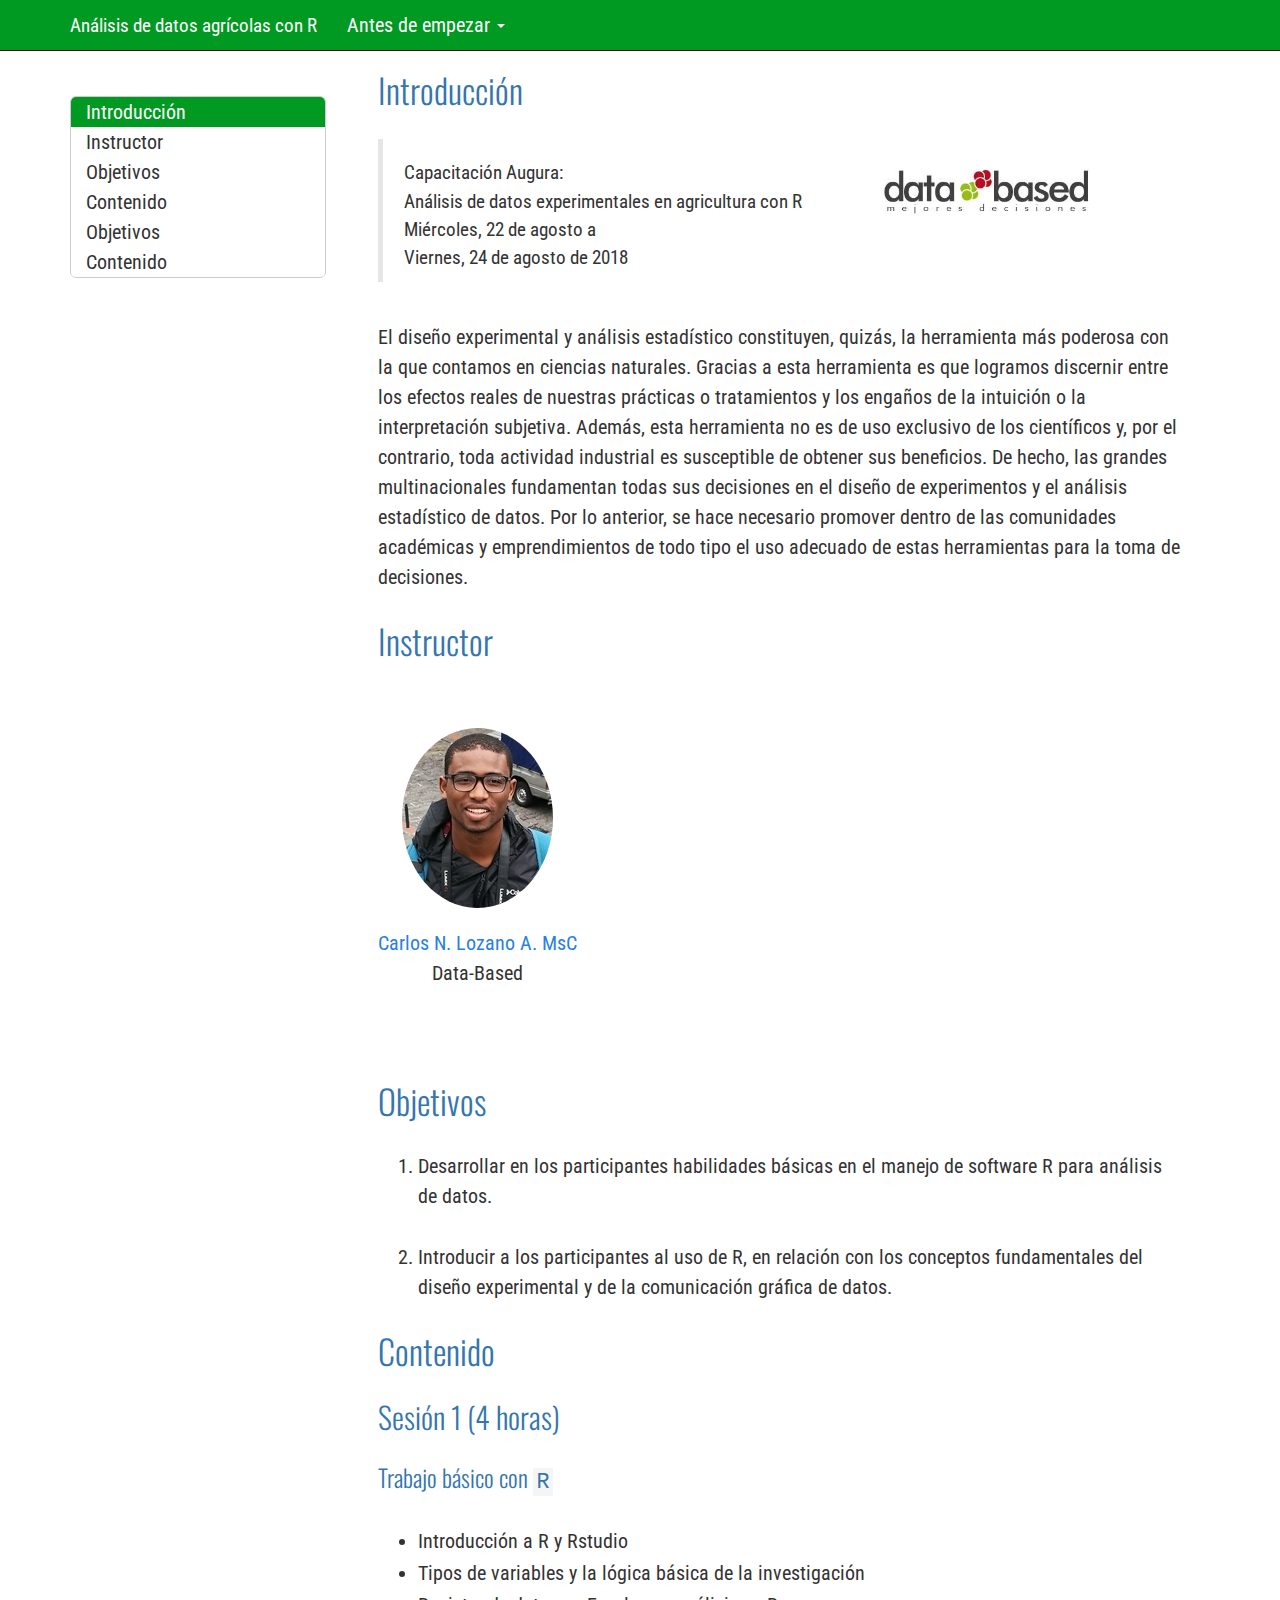
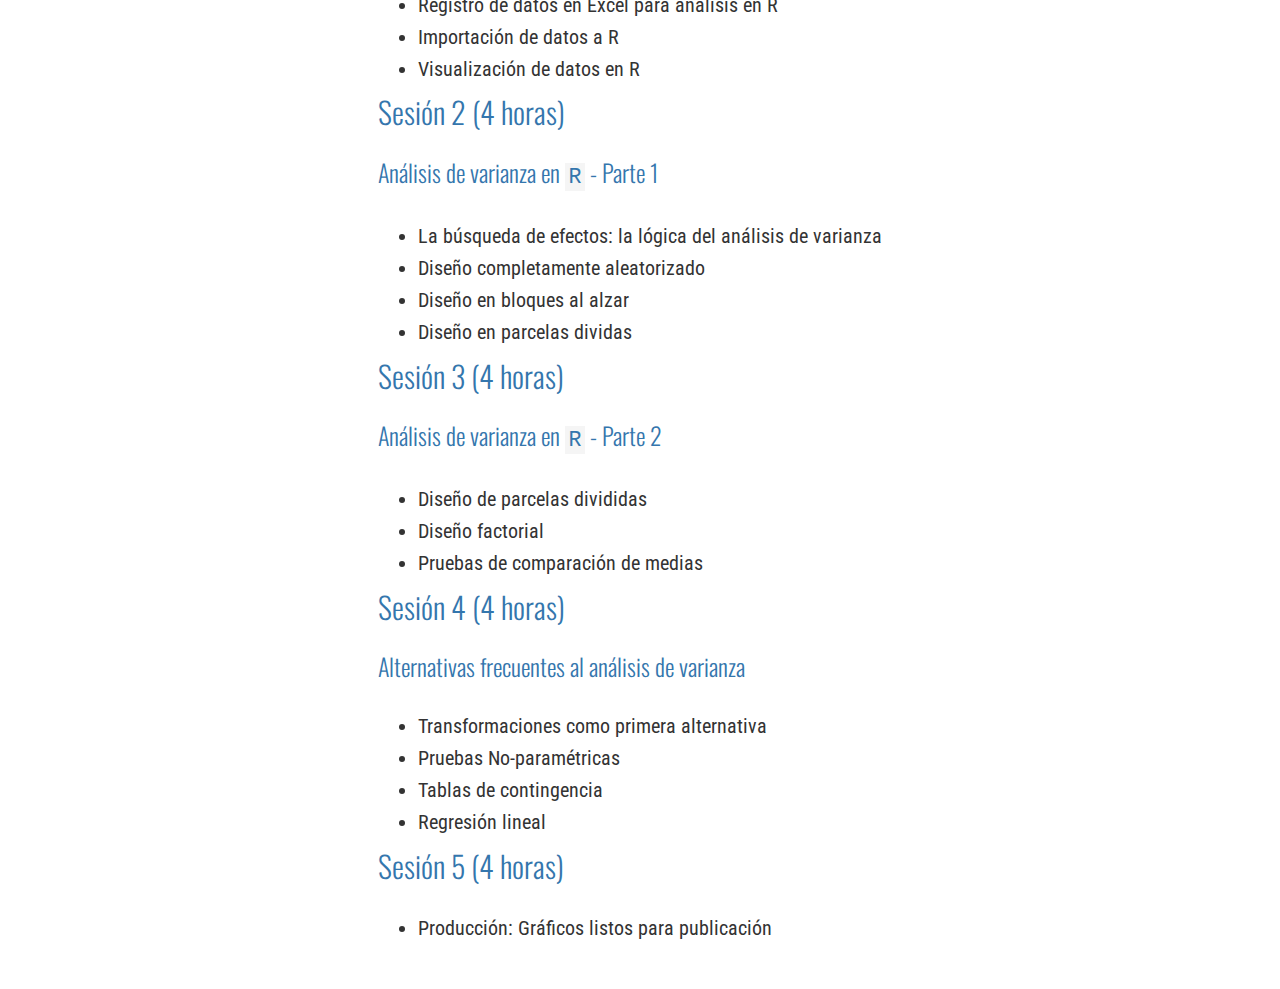
==== docs/index.html @ a127b35a "Sitio workshop" ====
<!DOCTYPE html>

<html xmlns="http://www.w3.org/1999/xhtml">

<head>

<meta charset="utf-8" />
<meta http-equiv="Content-Type" content="text/html; charset=utf-8" />
<meta name="generator" content="pandoc" />




<title></title>

<script src="site_libs/jquery-1.11.3/jquery.min.js"></script>
<meta name="viewport" content="width=device-width, initial-scale=1" />
<link href="site_libs/bootstrap-3.3.5/css/cosmo.min.css" rel="stylesheet" />
<script src="site_libs/bootstrap-3.3.5/js/bootstrap.min.js"></script>
<script src="site_libs/bootstrap-3.3.5/shim/html5shiv.min.js"></script>
<script src="site_libs/bootstrap-3.3.5/shim/respond.min.js"></script>
<script src="site_libs/jqueryui-1.11.4/jquery-ui.min.js"></script>
<link href="site_libs/tocify-1.9.1/jquery.tocify.css" rel="stylesheet" />
<script src="site_libs/tocify-1.9.1/jquery.tocify.js"></script>
<script src="site_libs/navigation-1.1/tabsets.js"></script>
<link href="site_libs/highlightjs-9.12.0/textmate.css" rel="stylesheet" />
<script src="site_libs/highlightjs-9.12.0/highlight.js"></script>
<link href="site_libs/pagedtable-1.1/css/pagedtable.css" rel="stylesheet" />
<script src="site_libs/pagedtable-1.1/js/pagedtable.js"></script>

<style type="text/css">code{white-space: pre;}</style>
<style type="text/css">
  pre:not([class]) {
    background-color: white;
  }
</style>
<script type="text/javascript">
if (window.hljs) {
  hljs.configure({languages: []});
  hljs.initHighlightingOnLoad();
  if (document.readyState && document.readyState === "complete") {
    window.setTimeout(function() { hljs.initHighlighting(); }, 0);
  }
}
</script>



<style type="text/css">
h1 {
  font-size: 34px;
}
h1.title {
  font-size: 38px;
}
h2 {
  font-size: 30px;
}
h3 {
  font-size: 24px;
}
h4 {
  font-size: 18px;
}
h5 {
  font-size: 16px;
}
h6 {
  font-size: 12px;
}
.table th:not([align]) {
  text-align: left;
}
</style>

<link rel="stylesheet" href="style.css" type="text/css" />

</head>

<body>

<style type = "text/css">
.main-container {
  max-width: 940px;
  margin-left: auto;
  margin-right: auto;
}
code {
  color: inherit;
  background-color: rgba(0, 0, 0, 0.04);
}
img {
  max-width:100%;
  height: auto;
}
.tabbed-pane {
  padding-top: 12px;
}
.html-widget {
  margin-bottom: 20px;
}
button.code-folding-btn:focus {
  outline: none;
}
</style>


<style type="text/css">
/* padding for bootstrap navbar */
body {
  padding-top: 51px;
  padding-bottom: 40px;
}
/* offset scroll position for anchor links (for fixed navbar)  */
.section h1 {
  padding-top: 56px;
  margin-top: -56px;
}

.section h2 {
  padding-top: 56px;
  margin-top: -56px;
}
.section h3 {
  padding-top: 56px;
  margin-top: -56px;
}
.section h4 {
  padding-top: 56px;
  margin-top: -56px;
}
.section h5 {
  padding-top: 56px;
  margin-top: -56px;
}
.section h6 {
  padding-top: 56px;
  margin-top: -56px;
}
</style>

<script>
// manage active state of menu based on current page
$(document).ready(function () {
  // active menu anchor
  href = window.location.pathname
  href = href.substr(href.lastIndexOf('/') + 1)
  if (href === "")
    href = "index.html";
  var menuAnchor = $('a[href="' + href + '"]');

  // mark it active
  menuAnchor.parent().addClass('active');

  // if it's got a parent navbar menu mark it active as well
  menuAnchor.closest('li.dropdown').addClass('active');
});
</script>


<div class="container-fluid main-container">

<!-- tabsets -->
<script>
$(document).ready(function () {
  window.buildTabsets("TOC");
});
</script>

<!-- code folding -->




<script>
$(document).ready(function ()  {

    // move toc-ignore selectors from section div to header
    $('div.section.toc-ignore')
        .removeClass('toc-ignore')
        .children('h1,h2,h3,h4,h5').addClass('toc-ignore');

    // establish options
    var options = {
      selectors: "h1,h2,h3",
      theme: "bootstrap3",
      context: '.toc-content',
      hashGenerator: function (text) {
        return text.replace(/[.\\/?&!#<>]/g, '').replace(/\s/g, '_').toLowerCase();
      },
      ignoreSelector: ".toc-ignore",
      scrollTo: 0
    };
    options.showAndHide = true;
    options.smoothScroll = true;

    // tocify
    var toc = $("#TOC").tocify(options).data("toc-tocify");
});
</script>

<style type="text/css">

#TOC {
  margin: 25px 0px 20px 0px;
}
@media (max-width: 768px) {
#TOC {
  position: relative;
  width: 100%;
}
}


.toc-content {
  padding-left: 30px;
  padding-right: 40px;
}

div.main-container {
  max-width: 1200px;
}

div.tocify {
  width: 20%;
  max-width: 260px;
  max-height: 85%;
}

@media (min-width: 768px) and (max-width: 991px) {
  div.tocify {
    width: 25%;
  }
}

@media (max-width: 767px) {
  div.tocify {
    width: 100%;
    max-width: none;
  }
}

.tocify ul, .tocify li {
  line-height: 20px;
}

.tocify-subheader .tocify-item {
  font-size: 0.90em;
  padding-left: 25px;
  text-indent: 0;
}

.tocify .list-group-item {
  border-radius: 0px;
}


</style>

<!-- setup 3col/9col grid for toc_float and main content  -->
<div class="row-fluid">
<div class="col-xs-12 col-sm-4 col-md-3">
<div id="TOC" class="tocify">
</div>
</div>

<div class="toc-content col-xs-12 col-sm-8 col-md-9">




<div class="navbar navbar-default  navbar-fixed-top" role="navigation">
  <div class="container">
    <div class="navbar-header">
      <button type="button" class="navbar-toggle collapsed" data-toggle="collapse" data-target="#navbar">
        <span class="icon-bar"></span>
        <span class="icon-bar"></span>
        <span class="icon-bar"></span>
      </button>
      <a class="navbar-brand" href="index.html">Análisis de datos agrícolas con R</a>
    </div>
    <div id="navbar" class="navbar-collapse collapse">
      <ul class="nav navbar-nav">
        <li class="dropdown">
  <a href="#" class="dropdown-toggle" data-toggle="dropdown" role="button" aria-expanded="false">
    Antes de empezar
     
    <span class="caret"></span>
  </a>
  <ul class="dropdown-menu" role="menu">
    <li>
      <a href="00-Intro.html">Intro R</a>
    </li>
  </ul>
</li>
      </ul>
      <ul class="nav navbar-nav navbar-right">
        
      </ul>
    </div><!--/.nav-collapse -->
  </div><!--/.container -->
</div><!--/.navbar -->

<div class="fluid-row" id="header">




</div>


<div id="introduccion" class="section level1">
<h1>Introducción</h1>
<blockquote>
<p>Capacitación Augura:<img src = "img/db.jpg" width=350 align=right><br> Análisis de datos experimentales en agricultura con R <br> Miércoles, 22 de agosto a <br> Viernes, 24 de agosto de 2018</p>
</blockquote>
<p>El diseño experimental y análisis estadístico constituyen, quizás, la herramienta más poderosa con la que contamos en ciencias naturales. Gracias a esta herramienta es que logramos discernir entre los efectos reales de nuestras prácticas o tratamientos y los engaños de la intuición o la interpretación subjetiva. Además, esta herramienta no es de uso exclusivo de los científicos y, por el contrario, toda actividad industrial es susceptible de obtener sus beneficios. De hecho, las grandes multinacionales fundamentan todas sus decisiones en el diseño de experimentos y el análisis estadístico de datos. Por lo anterior, se hace necesario promover dentro de las comunidades académicas y emprendimientos de todo tipo el uso adecuado de estas herramientas para la toma de decisiones.</p>
</div>
<div id="instructor" class="section level1">
<h1>Instructor</h1>
<div class="section group">
<div class="col span_1_of_1">
<p><img src = "img/carlos.jpg" style = "border-radius: 50%; border-color: white 1px; margin: 20px"><br />
<a href="https://www.facebook.com/databasedMD/">Carlos N. Lozano A. MsC</a><br />
Data-Based</p>
</div>
<div id="objetivos" class="section level1">
<h1>Objetivos</h1>
<ol style="list-style-type: decimal">
<li><p>Desarrollar en los participantes habilidades básicas en el manejo de software R para análisis de datos.</p></li>
<li><p>Introducir a los participantes al uso de R, en relación con los conceptos fundamentales del diseño experimental y de la comunicación gráfica de datos.</p></li>
</ol>
</div>
<div id="contenido" class="section level1">
<h1>Contenido</h1>
<div id="sesion-1-4-horas" class="section level2">
<h2>Sesión 1 (4 horas)</h2>
<div id="trabajo-basico-con-r" class="section level3">
<h3>Trabajo básico con <code>R</code></h3>
<ul>
<li>Introducción a R y Rstudio</li>
<li>Tipos de variables y la lógica básica de la investigación</li>
<li>Registro de datos en Excel para análisis en R</li>
<li>Importación de datos a R</li>
<li>Visualización de datos en R</li>
</ul>
</div>
</div>
<div id="sesion-2-4-horas" class="section level2">
<h2>Sesión 2 (4 horas)</h2>
<div id="analisis-de-varianza-en-r---parte-1" class="section level3">
<h3>Análisis de varianza en <code>R</code> - Parte 1</h3>
<ul>
<li>La búsqueda de efectos: la lógica del análisis de varianza</li>
<li>Diseño completamente aleatorizado</li>
<li>Diseño en bloques al alzar</li>
<li>Diseño en parcelas dividas</li>
</ul>
</div>
</div>
<div id="sesion-3-4-horas" class="section level2">
<h2>Sesión 3 (4 horas)</h2>
<div id="analisis-de-varianza-en-r---parte-2" class="section level3">
<h3>Análisis de varianza en <code>R</code> - Parte 2</h3>
<ul>
<li>Diseño de parcelas divididas</li>
<li>Diseño factorial</li>
<li>Pruebas de comparación de medias</li>
</ul>
</div>
</div>
<div id="sesion-4-4-horas" class="section level2">
<h2>Sesión 4 (4 horas)</h2>
<div id="alternativas-frecuentes-al-analisis-de-varianza" class="section level3">
<h3>Alternativas frecuentes al análisis de varianza</h3>
<ul>
<li>Transformaciones como primera alternativa</li>
<li>Pruebas No-paramétricas</li>
<li>Tablas de contingencia</li>
<li>Regresión lineal</li>
</ul>
</div>
</div>
<div id="sesion-5-4-horas" class="section level2">
<h2>Sesión 5 (4 horas)</h2>
<ul>
<li>Producción: Gráficos listos para publicación</li>
</ul>
</div>
</div>



</div>
</div>

</div>

<script>

// add bootstrap table styles to pandoc tables
function bootstrapStylePandocTables() {
  $('tr.header').parent('thead').parent('table').addClass('table table-condensed');
}
$(document).ready(function () {
  bootstrapStylePandocTables();
});


</script>

<!-- dynamically load mathjax for compatibility with self-contained -->
<script>
  (function () {
    var script = document.createElement("script");
    script.type = "text/javascript";
    script.src  = "https://mathjax.rstudio.com/latest/MathJax.js?config=TeX-AMS-MML_HTMLorMML";
    document.getElementsByTagName("head")[0].appendChild(script);
  })();
</script>

</body>
</html>
---- docs/site_libs/bootstrap-3.3.5/css/cosmo.min.css ----
@font-face {
  font-family: 'Source Sans Pro';
  font-style: normal;
  font-weight: 300;
  src: url(fonts/SourceSansProLight.ttf) format('truetype');
}
@font-face {
  font-family: 'Source Sans Pro';
  font-style: normal;
  font-weight: 400;
  src: url(fonts/SourceSansPro.ttf) format('truetype');
}
@font-face {
  font-family: 'Source Sans Pro';
  font-style: normal;
  font-weight: 700;
  src: url(fonts/SourceSansProBold.ttf) format('truetype');
}

/*!
 * bootswatch v3.3.6
 * Homepage: http://bootswatch.com
 * Copyright 2012-2015 Thomas Park
 * Licensed under MIT
 * Based on Bootstrap
*//*!
 * Bootstrap v3.3.6 (http://getbootstrap.com)
 * Copyright 2011-2015 Twitter, Inc.
 * Licensed under MIT (https://github.com/twbs/bootstrap/blob/master/LICENSE)
 *//*! normalize.css v3.0.3 | MIT License | github.com/necolas/normalize.css */html{font-family:sans-serif;-ms-text-size-adjust:100%;-webkit-text-size-adjust:100%}body{margin:0}article,aside,details,figcaption,figure,footer,header,hgroup,main,menu,nav,section,summary{display:block}audio,canvas,progress,video{display:inline-block;vertical-align:baseline}audio:not([controls]){display:none;height:0}[hidden],template{display:none}a{background-color:transparent}a:active,a:hover{outline:0}abbr[title]{border-bottom:1px dotted}b,strong{font-weight:bold}dfn{font-style:italic}h1{font-size:2em;margin:0.67em 0}mark{background:#ff0;color:#000}small{font-size:80%}sub,sup{font-size:75%;line-height:0;position:relative;vertical-align:baseline}sup{top:-0.5em}sub{bottom:-0.25em}img{border:0}svg:not(:root){overflow:hidden}figure{margin:1em 40px}hr{-webkit-box-sizing:content-box;-moz-box-sizing:content-box;box-sizing:content-box;height:0}pre{overflow:auto}code,kbd,pre,samp{font-family:monospace, monospace;font-size:1em}button,input,optgroup,select,textarea{color:inherit;font:inherit;margin:0}button{overflow:visible}button,select{text-transform:none}button,html input[type="button"],input[type="reset"],input[type="submit"]{-webkit-appearance:button;cursor:pointer}button[disabled],html input[disabled]{cursor:default}button::-moz-focus-inner,input::-moz-focus-inner{border:0;padding:0}input{line-height:normal}input[type="checkbox"],input[type="radio"]{-webkit-box-sizing:border-box;-moz-box-sizing:border-box;box-sizing:border-box;padding:0}input[type="number"]::-webkit-inner-spin-button,input[type="number"]::-webkit-outer-spin-button{height:auto}input[type="search"]{-webkit-appearance:textfield;-webkit-box-sizing:content-box;-moz-box-sizing:content-box;box-sizing:content-box}input[type="search"]::-webkit-search-cancel-button,input[type="search"]::-webkit-search-decoration{-webkit-appearance:none}fieldset{border:1px solid #c0c0c0;margin:0 2px;padding:0.35em 0.625em 0.75em}legend{border:0;padding:0}textarea{overflow:auto}optgroup{font-weight:bold}table{border-collapse:collapse;border-spacing:0}td,th{padding:0}/*! Source: https://github.com/h5bp/html5-boilerplate/blob/master/src/css/main.css */@media print{*,*:before,*:after{background:transparent !important;color:#000 !important;-webkit-box-shadow:none !important;box-shadow:none !important;text-shadow:none !important}a,a:visited{text-decoration:underline}a[href]:after{content:" (" attr(href) ")"}abbr[title]:after{content:" (" attr(title) ")"}a[href^="#"]:after,a[href^="javascript:"]:after{content:""}pre,blockquote{border:1px solid #999;page-break-inside:avoid}thead{display:table-header-group}tr,img{page-break-inside:avoid}img{max-width:100% !important}p,h2,h3{orphans:3;widows:3}h2,h3{page-break-after:avoid}.navbar{display:none}.btn>.caret,.dropup>.btn>.caret{border-top-color:#000 !important}.label{border:1px solid #000}.table{border-collapse:collapse !important}.table td,.table th{background-color:#fff !important}.table-bordered th,.table-bordered td{border:1px solid #ddd !important}}@font-face{font-family:'Glyphicons Halflings';src:url('../fonts/glyphicons-halflings-regular.eot');src:url('../fonts/glyphicons-halflings-regular.eot?#iefix') format('embedded-opentype'),url('../fonts/glyphicons-halflings-regular.woff') format('woff'),url('../fonts/glyphicons-halflings-regular.ttf') format('truetype'),url('../fonts/glyphicons-halflings-regular.svg#glyphicons_halflingsregular') format('svg')}.glyphicon{position:relative;top:1px;display:inline-block;font-family:'Glyphicons Halflings';font-style:normal;font-weight:normal;line-height:1;-webkit-font-smoothing:antialiased;-moz-osx-font-smoothing:grayscale}.glyphicon-asterisk:before{content:"\002a"}.glyphicon-plus:before{content:"\002b"}.glyphicon-euro:before,.glyphicon-eur:before{content:"\20ac"}.glyphicon-minus:before{content:"\2212"}.glyphicon-cloud:before{content:"\2601"}.glyphicon-envelope:before{content:"\2709"}.glyphicon-pencil:before{content:"\270f"}.glyphicon-glass:before{content:"\e001"}.glyphicon-music:before{content:"\e002"}.glyphicon-search:before{content:"\e003"}.glyphicon-heart:before{content:"\e005"}.glyphicon-star:before{content:"\e006"}.glyphicon-star-empty:before{content:"\e007"}.glyphicon-user:before{content:"\e008"}.glyphicon-film:before{content:"\e009"}.glyphicon-th-large:before{content:"\e010"}.glyphicon-th:before{content:"\e011"}.glyphicon-th-list:before{content:"\e012"}.glyphicon-ok:before{content:"\e013"}.glyphicon-remove:before{content:"\e014"}.glyphicon-zoom-in:before{content:"\e015"}.glyphicon-zoom-out:before{content:"\e016"}.glyphicon-off:before{content:"\e017"}.glyphicon-signal:before{content:"\e018"}.glyphicon-cog:before{content:"\e019"}.glyphicon-trash:before{content:"\e020"}.glyphicon-home:before{content:"\e021"}.glyphicon-file:before{content:"\e022"}.glyphicon-time:before{content:"\e023"}.glyphicon-road:before{content:"\e024"}.glyphicon-download-alt:before{content:"\e025"}.glyphicon-download:before{content:"\e026"}.glyphicon-upload:before{content:"\e027"}.glyphicon-inbox:before{content:"\e028"}.glyphicon-play-circle:before{content:"\e029"}.glyphicon-repeat:before{content:"\e030"}.glyphicon-refresh:before{content:"\e031"}.glyphicon-list-alt:before{content:"\e032"}.glyphicon-lock:before{content:"\e033"}.glyphicon-flag:before{content:"\e034"}.glyphicon-headphones:before{content:"\e035"}.glyphicon-volume-off:before{content:"\e036"}.glyphicon-volume-down:before{content:"\e037"}.glyphicon-volume-up:before{content:"\e038"}.glyphicon-qrcode:before{content:"\e039"}.glyphicon-barcode:before{content:"\e040"}.glyphicon-tag:before{content:"\e041"}.glyphicon-tags:before{content:"\e042"}.glyphicon-book:before{content:"\e043"}.glyphicon-bookmark:before{content:"\e044"}.glyphicon-print:before{content:"\e045"}.glyphicon-camera:before{content:"\e046"}.glyphicon-font:before{content:"\e047"}.glyphicon-bold:before{content:"\e048"}.glyphicon-italic:before{content:"\e049"}.glyphicon-text-height:before{content:"\e050"}.glyphicon-text-width:before{content:"\e051"}.glyphicon-align-left:before{content:"\e052"}.glyphicon-align-center:before{content:"\e053"}.glyphicon-align-right:before{content:"\e054"}.glyphicon-align-justify:before{content:"\e055"}.glyphicon-list:before{content:"\e056"}.glyphicon-indent-left:before{content:"\e057"}.glyphicon-indent-right:before{content:"\e058"}.glyphicon-facetime-video:before{content:"\e059"}.glyphicon-picture:before{content:"\e060"}.glyphicon-map-marker:before{content:"\e062"}.glyphicon-adjust:before{content:"\e063"}.glyphicon-tint:before{content:"\e064"}.glyphicon-edit:before{content:"\e065"}.glyphicon-share:before{content:"\e066"}.glyphicon-check:before{content:"\e067"}.glyphicon-move:before{content:"\e068"}.glyphicon-step-backward:before{content:"\e069"}.glyphicon-fast-backward:before{content:"\e070"}.glyphicon-backward:before{content:"\e071"}.glyphicon-play:before{content:"\e072"}.glyphicon-pause:before{content:"\e073"}.glyphicon-stop:before{content:"\e074"}.glyphicon-forward:before{content:"\e075"}.glyphicon-fast-forward:before{content:"\e076"}.glyphicon-step-forward:before{content:"\e077"}.glyphicon-eject:before{content:"\e078"}.glyphicon-chevron-left:before{content:"\e079"}.glyphicon-chevron-right:before{content:"\e080"}.glyphicon-plus-sign:before{content:"\e081"}.glyphicon-minus-sign:before{content:"\e082"}.glyphicon-remove-sign:before{content:"\e083"}.glyphicon-ok-sign:before{content:"\e084"}.glyphicon-question-sign:before{content:"\e085"}.glyphicon-info-sign:before{content:"\e086"}.glyphicon-screenshot:before{content:"\e087"}.glyphicon-remove-circle:before{content:"\e088"}.glyphicon-ok-circle:before{content:"\e089"}.glyphicon-ban-circle:before{content:"\e090"}.glyphicon-arrow-left:before{content:"\e091"}.glyphicon-arrow-right:before{content:"\e092"}.glyphicon-arrow-up:before{content:"\e093"}.glyphicon-arrow-down:before{content:"\e094"}.glyphicon-share-alt:before{content:"\e095"}.glyphicon-resize-full:before{content:"\e096"}.glyphicon-resize-small:before{content:"\e097"}.glyphicon-exclamation-sign:before{content:"\e101"}.glyphicon-gift:before{content:"\e102"}.glyphicon-leaf:before{content:"\e103"}.glyphicon-fire:before{content:"\e104"}.glyphicon-eye-open:before{content:"\e105"}.glyphicon-eye-close:before{content:"\e106"}.glyphicon-warning-sign:before{content:"\e107"}.glyphicon-plane:before{content:"\e108"}.glyphicon-calendar:before{content:"\e109"}.glyphicon-random:before{content:"\e110"}.glyphicon-comment:before{content:"\e111"}.glyphicon-magnet:before{content:"\e112"}.glyphicon-chevron-up:before{content:"\e113"}.glyphicon-chevron-down:before{content:"\e114"}.glyphicon-retweet:before{content:"\e115"}.glyphicon-shopping-cart:before{content:"\e116"}.glyphicon-folder-close:before{content:"\e117"}.glyphicon-folder-open:before{content:"\e118"}.glyphicon-resize-vertical:before{content:"\e119"}.glyphicon-resize-horizontal:before{content:"\e120"}.glyphicon-hdd:before{content:"\e121"}.glyphicon-bullhorn:before{content:"\e122"}.glyphicon-bell:before{content:"\e123"}.glyphicon-certificate:before{content:"\e124"}.glyphicon-thumbs-up:before{content:"\e125"}.glyphicon-thumbs-down:before{content:"\e126"}.glyphicon-hand-right:before{content:"\e127"}.glyphicon-hand-left:before{content:"\e128"}.glyphicon-hand-up:before{content:"\e129"}.glyphicon-hand-down:before{content:"\e130"}.glyphicon-circle-arrow-right:before{content:"\e131"}.glyphicon-circle-arrow-left:before{content:"\e132"}.glyphicon-circle-arrow-up:before{content:"\e133"}.glyphicon-circle-arrow-down:before{content:"\e134"}.glyphicon-globe:before{content:"\e135"}.glyphicon-wrench:before{content:"\e136"}.glyphicon-tasks:before{content:"\e137"}.glyphicon-filter:before{content:"\e138"}.glyphicon-briefcase:before{content:"\e139"}.glyphicon-fullscreen:before{content:"\e140"}.glyphicon-dashboard:before{content:"\e141"}.glyphicon-paperclip:before{content:"\e142"}.glyphicon-heart-empty:before{content:"\e143"}.glyphicon-link:before{content:"\e144"}.glyphicon-phone:before{content:"\e145"}.glyphicon-pushpin:before{content:"\e146"}.glyphicon-usd:before{content:"\e148"}.glyphicon-gbp:before{content:"\e149"}.glyphicon-sort:before{content:"\e150"}.glyphicon-sort-by-alphabet:before{content:"\e151"}.glyphicon-sort-by-alphabet-alt:before{content:"\e152"}.glyphicon-sort-by-order:before{content:"\e153"}.glyphicon-sort-by-order-alt:before{content:"\e154"}.glyphicon-sort-by-attributes:before{content:"\e155"}.glyphicon-sort-by-attributes-alt:before{content:"\e156"}.glyphicon-unchecked:before{content:"\e157"}.glyphicon-expand:before{content:"\e158"}.glyphicon-collapse-down:before{content:"\e159"}.glyphicon-collapse-up:before{content:"\e160"}.glyphicon-log-in:before{content:"\e161"}.glyphicon-flash:before{content:"\e162"}.glyphicon-log-out:before{content:"\e163"}.glyphicon-new-window:before{content:"\e164"}.glyphicon-record:before{content:"\e165"}.glyphicon-save:before{content:"\e166"}.glyphicon-open:before{content:"\e167"}.glyphicon-saved:before{content:"\e168"}.glyphicon-import:before{content:"\e169"}.glyphicon-export:before{content:"\e170"}.glyphicon-send:before{content:"\e171"}.glyphicon-floppy-disk:before{content:"\e172"}.glyphicon-floppy-saved:before{content:"\e173"}.glyphicon-floppy-remove:before{content:"\e174"}.glyphicon-floppy-save:before{content:"\e175"}.glyphicon-floppy-open:before{content:"\e176"}.glyphicon-credit-card:before{content:"\e177"}.glyphicon-transfer:before{content:"\e178"}.glyphicon-cutlery:before{content:"\e179"}.glyphicon-header:before{content:"\e180"}.glyphicon-compressed:before{content:"\e181"}.glyphicon-earphone:before{content:"\e182"}.glyphicon-phone-alt:before{content:"\e183"}.glyphicon-tower:before{content:"\e184"}.glyphicon-stats:before{content:"\e185"}.glyphicon-sd-video:before{content:"\e186"}.glyphicon-hd-video:before{content:"\e187"}.glyphicon-subtitles:before{content:"\e188"}.glyphicon-sound-stereo:before{content:"\e189"}.glyphicon-sound-dolby:before{content:"\e190"}.glyphicon-sound-5-1:before{content:"\e191"}.glyphicon-sound-6-1:before{content:"\e192"}.glyphicon-sound-7-1:before{content:"\e193"}.glyphicon-copyright-mark:before{content:"\e194"}.glyphicon-registration-mark:before{content:"\e195"}.glyphicon-cloud-download:before{content:"\e197"}.glyphicon-cloud-upload:before{content:"\e198"}.glyphicon-tree-conifer:before{content:"\e199"}.glyphicon-tree-deciduous:before{content:"\e200"}.glyphicon-cd:before{content:"\e201"}.glyphicon-save-file:before{content:"\e202"}.glyphicon-open-file:before{content:"\e203"}.glyphicon-level-up:before{content:"\e204"}.glyphicon-copy:before{content:"\e205"}.glyphicon-paste:before{content:"\e206"}.glyphicon-alert:before{content:"\e209"}.glyphicon-equalizer:before{content:"\e210"}.glyphicon-king:before{content:"\e211"}.glyphicon-queen:before{content:"\e212"}.glyphicon-pawn:before{content:"\e213"}.glyphicon-bishop:before{content:"\e214"}.glyphicon-knight:before{content:"\e215"}.glyphicon-baby-formula:before{content:"\e216"}.glyphicon-tent:before{content:"\26fa"}.glyphicon-blackboard:before{content:"\e218"}.glyphicon-bed:before{content:"\e219"}.glyphicon-apple:before{content:"\f8ff"}.glyphicon-erase:before{content:"\e221"}.glyphicon-hourglass:before{content:"\231b"}.glyphicon-lamp:before{content:"\e223"}.glyphicon-duplicate:before{content:"\e224"}.glyphicon-piggy-bank:before{content:"\e225"}.glyphicon-scissors:before{content:"\e226"}.glyphicon-bitcoin:before{content:"\e227"}.glyphicon-btc:before{content:"\e227"}.glyphicon-xbt:before{content:"\e227"}.glyphicon-yen:before{content:"\00a5"}.glyphicon-jpy:before{content:"\00a5"}.glyphicon-ruble:before{content:"\20bd"}.glyphicon-rub:before{content:"\20bd"}.glyphicon-scale:before{content:"\e230"}.glyphicon-ice-lolly:before{content:"\e231"}.glyphicon-ice-lolly-tasted:before{content:"\e232"}.glyphicon-education:before{content:"\e233"}.glyphicon-option-horizontal:before{content:"\e234"}.glyphicon-option-vertical:before{content:"\e235"}.glyphicon-menu-hamburger:before{content:"\e236"}.glyphicon-modal-window:before{content:"\e237"}.glyphicon-oil:before{content:"\e238"}.glyphicon-grain:before{content:"\e239"}.glyphicon-sunglasses:before{content:"\e240"}.glyphicon-text-size:before{content:"\e241"}.glyphicon-text-color:before{content:"\e242"}.glyphicon-text-background:before{content:"\e243"}.glyphicon-object-align-top:before{content:"\e244"}.glyphicon-object-align-bottom:before{content:"\e245"}.glyphicon-object-align-horizontal:before{content:"\e246"}.glyphicon-object-align-left:before{content:"\e247"}.glyphicon-object-align-vertical:before{content:"\e248"}.glyphicon-object-align-right:before{content:"\e249"}.glyphicon-triangle-right:before{content:"\e250"}.glyphicon-triangle-left:before{content:"\e251"}.glyphicon-triangle-bottom:before{content:"\e252"}.glyphicon-triangle-top:before{content:"\e253"}.glyphicon-console:before{content:"\e254"}.glyphicon-superscript:before{content:"\e255"}.glyphicon-subscript:before{content:"\e256"}.glyphicon-menu-left:before{content:"\e257"}.glyphicon-menu-right:before{content:"\e258"}.glyphicon-menu-down:before{content:"\e259"}.glyphicon-menu-up:before{content:"\e260"}*{-webkit-box-sizing:border-box;-moz-box-sizing:border-box;box-sizing:border-box}*:before,*:after{-webkit-box-sizing:border-box;-moz-box-sizing:border-box;box-sizing:border-box}html{font-size:10px;-webkit-tap-highlight-color:rgba(0,0,0,0)}body{font-family:"Source Sans Pro",Calibri,Candara,Arial,sans-serif;font-size:15px;line-height:1.42857143;color:#333333;background-color:#ffffff}input,button,select,textarea{font-family:inherit;font-size:inherit;line-height:inherit}a{color:#2780e3;text-decoration:none}a:hover,a:focus{color:#165ba8;text-decoration:underline}a:focus{outline:thin dotted;outline:5px auto -webkit-focus-ring-color;outline-offset:-2px}figure{margin:0}img{vertical-align:middle}.img-responsive,.thumbnail>img,.thumbnail a>img,.carousel-inner>.item>img,.carousel-inner>.item>a>img{display:block;max-width:100%;height:auto}.img-rounded{border-radius:0}.img-thumbnail{padding:4px;line-height:1.42857143;background-color:#ffffff;border:1px solid #dddddd;border-radius:0;-webkit-transition:all .2s ease-in-out;-o-transition:all .2s ease-in-out;transition:all .2s ease-in-out;display:inline-block;max-width:100%;height:auto}.img-circle{border-radius:50%}hr{margin-top:21px;margin-bottom:21px;border:0;border-top:1px solid #e6e6e6}.sr-only{position:absolute;width:1px;height:1px;margin:-1px;padding:0;overflow:hidden;clip:rect(0, 0, 0, 0);border:0}.sr-only-focusable:active,.sr-only-focusable:focus{position:static;width:auto;height:auto;margin:0;overflow:visible;clip:auto}[role="button"]{cursor:pointer}h1,h2,h3,h4,h5,h6,.h1,.h2,.h3,.h4,.h5,.h6{font-family:"Source Sans Pro",Calibri,Candara,Arial,sans-serif;font-weight:300;line-height:1.1;color:inherit}h1 small,h2 small,h3 small,h4 small,h5 small,h6 small,.h1 small,.h2 small,.h3 small,.h4 small,.h5 small,.h6 small,h1 .small,h2 .small,h3 .small,h4 .small,h5 .small,h6 .small,.h1 .small,.h2 .small,.h3 .small,.h4 .small,.h5 .small,.h6 .small{font-weight:normal;line-height:1;color:#999999}h1,.h1,h2,.h2,h3,.h3{margin-top:21px;margin-bottom:10.5px}h1 small,.h1 small,h2 small,.h2 small,h3 small,.h3 small,h1 .small,.h1 .small,h2 .small,.h2 .small,h3 .small,.h3 .small{font-size:65%}h4,.h4,h5,.h5,h6,.h6{margin-top:10.5px;margin-bottom:10.5px}h4 small,.h4 small,h5 small,.h5 small,h6 small,.h6 small,h4 .small,.h4 .small,h5 .small,.h5 .small,h6 .small,.h6 .small{font-size:75%}h1,.h1{font-size:39px}h2,.h2{font-size:32px}h3,.h3{font-size:26px}h4,.h4{font-size:19px}h5,.h5{font-size:15px}h6,.h6{font-size:13px}p{margin:0 0 10.5px}.lead{margin-bottom:21px;font-size:17px;font-weight:300;line-height:1.4}@media (min-width:768px){.lead{font-size:22.5px}}small,.small{font-size:86%}mark,.mark{background-color:#ff7518;padding:.2em}.text-left{text-align:left}.text-right{text-align:right}.text-center{text-align:center}.text-justify{text-align:justify}.text-nowrap{white-space:nowrap}.text-lowercase{text-transform:lowercase}.text-uppercase{text-transform:uppercase}.text-capitalize{text-transform:capitalize}.text-muted{color:#999999}.text-primary{color:#2780e3}a.text-primary:hover,a.text-primary:focus{color:#1967be}.text-success{color:#ffffff}a.text-success:hover,a.text-success:focus{color:#e6e6e6}.text-info{color:#ffffff}a.text-info:hover,a.text-info:focus{color:#e6e6e6}.text-warning{color:#ffffff}a.text-warning:hover,a.text-warning:focus{color:#e6e6e6}.text-danger{color:#ffffff}a.text-danger:hover,a.text-danger:focus{color:#e6e6e6}.bg-primary{color:#fff;background-color:#2780e3}a.bg-primary:hover,a.bg-primary:focus{background-color:#1967be}.bg-success{background-color:#3fb618}a.bg-success:hover,a.bg-success:focus{background-color:#2f8912}.bg-info{background-color:#9954bb}a.bg-info:hover,a.bg-info:focus{background-color:#7e3f9d}.bg-warning{background-color:#ff7518}a.bg-warning:hover,a.bg-warning:focus{background-color:#e45c00}.bg-danger{background-color:#ff0039}a.bg-danger:hover,a.bg-danger:focus{background-color:#cc002e}.page-header{padding-bottom:9.5px;margin:42px 0 21px;border-bottom:1px solid #e6e6e6}ul,ol{margin-top:0;margin-bottom:10.5px}ul ul,ol ul,ul ol,ol ol{margin-bottom:0}.list-unstyled{padding-left:0;list-style:none}.list-inline{padding-left:0;list-style:none;margin-left:-5px}.list-inline>li{display:inline-block;padding-left:5px;padding-right:5px}dl{margin-top:0;margin-bottom:21px}dt,dd{line-height:1.42857143}dt{font-weight:bold}dd{margin-left:0}@media (min-width:768px){.dl-horizontal dt{float:left;width:160px;clear:left;text-align:right;overflow:hidden;text-overflow:ellipsis;white-space:nowrap}.dl-horizontal dd{margin-left:180px}}abbr[title],abbr[data-original-title]{cursor:help;border-bottom:1px dotted #999999}.initialism{font-size:90%;text-transform:uppercase}blockquote{padding:10.5px 21px;margin:0 0 21px;font-size:18.75px;border-left:5px solid #e6e6e6}blockquote p:last-child,blockquote ul:last-child,blockquote ol:last-child{margin-bottom:0}blockquote footer,blockquote small,blockquote .small{display:block;font-size:80%;line-height:1.42857143;color:#999999}blockquote footer:before,blockquote small:before,blockquote .small:before{content:'\2014 \00A0'}.blockquote-reverse,blockquote.pull-right{padding-right:15px;padding-left:0;border-right:5px solid #e6e6e6;border-left:0;text-align:right}.blockquote-reverse footer:before,blockquote.pull-right footer:before,.blockquote-reverse small:before,blockquote.pull-right small:before,.blockquote-reverse .small:before,blockquote.pull-right .small:before{content:''}.blockquote-reverse footer:after,blockquote.pull-right footer:after,.blockquote-reverse small:after,blockquote.pull-right small:after,.blockquote-reverse .small:after,blockquote.pull-right .small:after{content:'\00A0 \2014'}address{margin-bottom:21px;font-style:normal;line-height:1.42857143}code,kbd,pre,samp{font-family:monospace}code{padding:2px 4px;font-size:90%;color:#c7254e;background-color:#f9f2f4;border-radius:0}kbd{padding:2px 4px;font-size:90%;color:#ffffff;background-color:#333333;border-radius:0;-webkit-box-shadow:inset 0 -1px 0 rgba(0,0,0,0.25);box-shadow:inset 0 -1px 0 rgba(0,0,0,0.25)}kbd kbd{padding:0;font-size:100%;font-weight:bold;-webkit-box-shadow:none;box-shadow:none}pre{display:block;padding:10px;margin:0 0 10.5px;font-size:14px;line-height:1.42857143;word-break:break-all;word-wrap:break-word;color:#333333;background-color:#f5f5f5;border:1px solid #cccccc;border-radius:0}pre code{padding:0;font-size:inherit;color:inherit;white-space:pre-wrap;background-color:transparent;border-radius:0}.pre-scrollable{max-height:340px;overflow-y:scroll}.container{margin-right:auto;margin-left:auto;padding-left:15px;padding-right:15px}@media (min-width:768px){.container{width:750px}}@media (min-width:992px){.container{width:970px}}@media (min-width:1200px){.container{width:1170px}}.container-fluid{margin-right:auto;margin-left:auto;padding-left:15px;padding-right:15px}.row{margin-left:-15px;margin-right:-15px}.col-xs-1,.col-sm-1,.col-md-1,.col-lg-1,.col-xs-2,.col-sm-2,.col-md-2,.col-lg-2,.col-xs-3,.col-sm-3,.col-md-3,.col-lg-3,.col-xs-4,.col-sm-4,.col-md-4,.col-lg-4,.col-xs-5,.col-sm-5,.col-md-5,.col-lg-5,.col-xs-6,.col-sm-6,.col-md-6,.col-lg-6,.col-xs-7,.col-sm-7,.col-md-7,.col-lg-7,.col-xs-8,.col-sm-8,.col-md-8,.col-lg-8,.col-xs-9,.col-sm-9,.col-md-9,.col-lg-9,.col-xs-10,.col-sm-10,.col-md-10,.col-lg-10,.col-xs-11,.col-sm-11,.col-md-11,.col-lg-11,.col-xs-12,.col-sm-12,.col-md-12,.col-lg-12{position:relative;min-height:1px;padding-left:15px;padding-right:15px}.col-xs-1,.col-xs-2,.col-xs-3,.col-xs-4,.col-xs-5,.col-xs-6,.col-xs-7,.col-xs-8,.col-xs-9,.col-xs-10,.col-xs-11,.col-xs-12{float:left}.col-xs-12{width:100%}.col-xs-11{width:91.66666667%}.col-xs-10{width:83.33333333%}.col-xs-9{width:75%}.col-xs-8{width:66.66666667%}.col-xs-7{width:58.33333333%}.col-xs-6{width:50%}.col-xs-5{width:41.66666667%}.col-xs-4{width:33.33333333%}.col-xs-3{width:25%}.col-xs-2{width:16.66666667%}.col-xs-1{width:8.33333333%}.col-xs-pull-12{right:100%}.col-xs-pull-11{right:91.66666667%}.col-xs-pull-10{right:83.33333333%}.col-xs-pull-9{right:75%}.col-xs-pull-8{right:66.66666667%}.col-xs-pull-7{right:58.33333333%}.col-xs-pull-6{right:50%}.col-xs-pull-5{right:41.66666667%}.col-xs-pull-4{right:33.33333333%}.col-xs-pull-3{right:25%}.col-xs-pull-2{right:16.66666667%}.col-xs-pull-1{right:8.33333333%}.col-xs-pull-0{right:auto}.col-xs-push-12{left:100%}.col-xs-push-11{left:91.66666667%}.col-xs-push-10{left:83.33333333%}.col-xs-push-9{left:75%}.col-xs-push-8{left:66.66666667%}.col-xs-push-7{left:58.33333333%}.col-xs-push-6{left:50%}.col-xs-push-5{left:41.66666667%}.col-xs-push-4{left:33.33333333%}.col-xs-push-3{left:25%}.col-xs-push-2{left:16.66666667%}.col-xs-push-1{left:8.33333333%}.col-xs-push-0{left:auto}.col-xs-offset-12{margin-left:100%}.col-xs-offset-11{margin-left:91.66666667%}.col-xs-offset-10{margin-left:83.33333333%}.col-xs-offset-9{margin-left:75%}.col-xs-offset-8{margin-left:66.66666667%}.col-xs-offset-7{margin-left:58.33333333%}.col-xs-offset-6{margin-left:50%}.col-xs-offset-5{margin-left:41.66666667%}.col-xs-offset-4{margin-left:33.33333333%}.col-xs-offset-3{margin-left:25%}.col-xs-offset-2{margin-left:16.66666667%}.col-xs-offset-1{margin-left:8.33333333%}.col-xs-offset-0{margin-left:0%}@media (min-width:768px){.col-sm-1,.col-sm-2,.col-sm-3,.col-sm-4,.col-sm-5,.col-sm-6,.col-sm-7,.col-sm-8,.col-sm-9,.col-sm-10,.col-sm-11,.col-sm-12{float:left}.col-sm-12{width:100%}.col-sm-11{width:91.66666667%}.col-sm-10{width:83.33333333%}.col-sm-9{width:75%}.col-sm-8{width:66.66666667%}.col-sm-7{width:58.33333333%}.col-sm-6{width:50%}.col-sm-5{width:41.66666667%}.col-sm-4{width:33.33333333%}.col-sm-3{width:25%}.col-sm-2{width:16.66666667%}.col-sm-1{width:8.33333333%}.col-sm-pull-12{right:100%}.col-sm-pull-11{right:91.66666667%}.col-sm-pull-10{right:83.33333333%}.col-sm-pull-9{right:75%}.col-sm-pull-8{right:66.66666667%}.col-sm-pull-7{right:58.33333333%}.col-sm-pull-6{right:50%}.col-sm-pull-5{right:41.66666667%}.col-sm-pull-4{right:33.33333333%}.col-sm-pull-3{right:25%}.col-sm-pull-2{right:16.66666667%}.col-sm-pull-1{right:8.33333333%}.col-sm-pull-0{right:auto}.col-sm-push-12{left:100%}.col-sm-push-11{left:91.66666667%}.col-sm-push-10{left:83.33333333%}.col-sm-push-9{left:75%}.col-sm-push-8{left:66.66666667%}.col-sm-push-7{left:58.33333333%}.col-sm-push-6{left:50%}.col-sm-push-5{left:41.66666667%}.col-sm-push-4{left:33.33333333%}.col-sm-push-3{left:25%}.col-sm-push-2{left:16.66666667%}.col-sm-push-1{left:8.33333333%}.col-sm-push-0{left:auto}.col-sm-offset-12{margin-left:100%}.col-sm-offset-11{margin-left:91.66666667%}.col-sm-offset-10{margin-left:83.33333333%}.col-sm-offset-9{margin-left:75%}.col-sm-offset-8{margin-left:66.66666667%}.col-sm-offset-7{margin-left:58.33333333%}.col-sm-offset-6{margin-left:50%}.col-sm-offset-5{margin-left:41.66666667%}.col-sm-offset-4{margin-left:33.33333333%}.col-sm-offset-3{margin-left:25%}.col-sm-offset-2{margin-left:16.66666667%}.col-sm-offset-1{margin-left:8.33333333%}.col-sm-offset-0{margin-left:0%}}@media (min-width:992px){.col-md-1,.col-md-2,.col-md-3,.col-md-4,.col-md-5,.col-md-6,.col-md-7,.col-md-8,.col-md-9,.col-md-10,.col-md-11,.col-md-12{float:left}.col-md-12{width:100%}.col-md-11{width:91.66666667%}.col-md-10{width:83.33333333%}.col-md-9{width:75%}.col-md-8{width:66.66666667%}.col-md-7{width:58.33333333%}.col-md-6{width:50%}.col-md-5{width:41.66666667%}.col-md-4{width:33.33333333%}.col-md-3{width:25%}.col-md-2{width:16.66666667%}.col-md-1{width:8.33333333%}.col-md-pull-12{right:100%}.col-md-pull-11{right:91.66666667%}.col-md-pull-10{right:83.33333333%}.col-md-pull-9{right:75%}.col-md-pull-8{right:66.66666667%}.col-md-pull-7{right:58.33333333%}.col-md-pull-6{right:50%}.col-md-pull-5{right:41.66666667%}.col-md-pull-4{right:33.33333333%}.col-md-pull-3{right:25%}.col-md-pull-2{right:16.66666667%}.col-md-pull-1{right:8.33333333%}.col-md-pull-0{right:auto}.col-md-push-12{left:100%}.col-md-push-11{left:91.66666667%}.col-md-push-10{left:83.33333333%}.col-md-push-9{left:75%}.col-md-push-8{left:66.66666667%}.col-md-push-7{left:58.33333333%}.col-md-push-6{left:50%}.col-md-push-5{left:41.66666667%}.col-md-push-4{left:33.33333333%}.col-md-push-3{left:25%}.col-md-push-2{left:16.66666667%}.col-md-push-1{left:8.33333333%}.col-md-push-0{left:auto}.col-md-offset-12{margin-left:100%}.col-md-offset-11{margin-left:91.66666667%}.col-md-offset-10{margin-left:83.33333333%}.col-md-offset-9{margin-left:75%}.col-md-offset-8{margin-left:66.66666667%}.col-md-offset-7{margin-left:58.33333333%}.col-md-offset-6{margin-left:50%}.col-md-offset-5{margin-left:41.66666667%}.col-md-offset-4{margin-left:33.33333333%}.col-md-offset-3{margin-left:25%}.col-md-offset-2{margin-left:16.66666667%}.col-md-offset-1{margin-left:8.33333333%}.col-md-offset-0{margin-left:0%}}@media (min-width:1200px){.col-lg-1,.col-lg-2,.col-lg-3,.col-lg-4,.col-lg-5,.col-lg-6,.col-lg-7,.col-lg-8,.col-lg-9,.col-lg-10,.col-lg-11,.col-lg-12{float:left}.col-lg-12{width:100%}.col-lg-11{width:91.66666667%}.col-lg-10{width:83.33333333%}.col-lg-9{width:75%}.col-lg-8{width:66.66666667%}.col-lg-7{width:58.33333333%}.col-lg-6{width:50%}.col-lg-5{width:41.66666667%}.col-lg-4{width:33.33333333%}.col-lg-3{width:25%}.col-lg-2{width:16.66666667%}.col-lg-1{width:8.33333333%}.col-lg-pull-12{right:100%}.col-lg-pull-11{right:91.66666667%}.col-lg-pull-10{right:83.33333333%}.col-lg-pull-9{right:75%}.col-lg-pull-8{right:66.66666667%}.col-lg-pull-7{right:58.33333333%}.col-lg-pull-6{right:50%}.col-lg-pull-5{right:41.66666667%}.col-lg-pull-4{right:33.33333333%}.col-lg-pull-3{right:25%}.col-lg-pull-2{right:16.66666667%}.col-lg-pull-1{right:8.33333333%}.col-lg-pull-0{right:auto}.col-lg-push-12{left:100%}.col-lg-push-11{left:91.66666667%}.col-lg-push-10{left:83.33333333%}.col-lg-push-9{left:75%}.col-lg-push-8{left:66.66666667%}.col-lg-push-7{left:58.33333333%}.col-lg-push-6{left:50%}.col-lg-push-5{left:41.66666667%}.col-lg-push-4{left:33.33333333%}.col-lg-push-3{left:25%}.col-lg-push-2{left:16.66666667%}.col-lg-push-1{left:8.33333333%}.col-lg-push-0{left:auto}.col-lg-offset-12{margin-left:100%}.col-lg-offset-11{margin-left:91.66666667%}.col-lg-offset-10{margin-left:83.33333333%}.col-lg-offset-9{margin-left:75%}.col-lg-offset-8{margin-left:66.66666667%}.col-lg-offset-7{margin-left:58.33333333%}.col-lg-offset-6{margin-left:50%}.col-lg-offset-5{margin-left:41.66666667%}.col-lg-offset-4{margin-left:33.33333333%}.col-lg-offset-3{margin-left:25%}.col-lg-offset-2{margin-left:16.66666667%}.col-lg-offset-1{margin-left:8.33333333%}.col-lg-offset-0{margin-left:0%}}table{background-color:transparent}caption{padding-top:8px;padding-bottom:8px;color:#999999;text-align:left}th{}.table{width:100%;max-width:100%;margin-bottom:21px}.table>thead>tr>th,.table>tbody>tr>th,.table>tfoot>tr>th,.table>thead>tr>td,.table>tbody>tr>td,.table>tfoot>tr>td{padding:8px;line-height:1.42857143;vertical-align:top;border-top:1px solid #dddddd}.table>thead>tr>th{vertical-align:bottom;border-bottom:2px solid #dddddd}.table>caption+thead>tr:first-child>th,.table>colgroup+thead>tr:first-child>th,.table>thead:first-child>tr:first-child>th,.table>caption+thead>tr:first-child>td,.table>colgroup+thead>tr:first-child>td,.table>thead:first-child>tr:first-child>td{border-top:0}.table>tbody+tbody{border-top:2px solid #dddddd}.table .table{background-color:#ffffff}.table-condensed>thead>tr>th,.table-condensed>tbody>tr>th,.table-condensed>tfoot>tr>th,.table-condensed>thead>tr>td,.table-condensed>tbody>tr>td,.table-condensed>tfoot>tr>td{padding:5px}.table-bordered{border:1px solid #dddddd}.table-bordered>thead>tr>th,.table-bordered>tbody>tr>th,.table-bordered>tfoot>tr>th,.table-bordered>thead>tr>td,.table-bordered>tbody>tr>td,.table-bordered>tfoot>tr>td{border:1px solid #dddddd}.table-bordered>thead>tr>th,.table-bordered>thead>tr>td{border-bottom-width:2px}.table-striped>tbody>tr:nth-of-type(odd){background-color:#f9f9f9}.table-hover>tbody>tr:hover{background-color:#f5f5f5}table col[class*="col-"]{position:static;float:none;display:table-column}table td[class*="col-"],table th[class*="col-"]{position:static;float:none;display:table-cell}.table>thead>tr>td.active,.table>tbody>tr>td.active,.table>tfoot>tr>td.active,.table>thead>tr>th.active,.table>tbody>tr>th.active,.table>tfoot>tr>th.active,.table>thead>tr.active>td,.table>tbody>tr.active>td,.table>tfoot>tr.active>td,.table>thead>tr.active>th,.table>tbody>tr.active>th,.table>tfoot>tr.active>th{background-color:#f5f5f5}.table-hover>tbody>tr>td.active:hover,.table-hover>tbody>tr>th.active:hover,.table-hover>tbody>tr.active:hover>td,.table-hover>tbody>tr:hover>.active,.table-hover>tbody>tr.active:hover>th{background-color:#e8e8e8}.table>thead>tr>td.success,.table>tbody>tr>td.success,.table>tfoot>tr>td.success,.table>thead>tr>th.success,.table>tbody>tr>th.success,.table>tfoot>tr>th.success,.table>thead>tr.success>td,.table>tbody>tr.success>td,.table>tfoot>tr.success>td,.table>thead>tr.success>th,.table>tbody>tr.success>th,.table>tfoot>tr.success>th{background-color:#3fb618}.table-hover>tbody>tr>td.success:hover,.table-hover>tbody>tr>th.success:hover,.table-hover>tbody>tr.success:hover>td,.table-hover>tbody>tr:hover>.success,.table-hover>tbody>tr.success:hover>th{background-color:#379f15}.table>thead>tr>td.info,.table>tbody>tr>td.info,.table>tfoot>tr>td.info,.table>thead>tr>th.info,.table>tbody>tr>th.info,.table>tfoot>tr>th.info,.table>thead>tr.info>td,.table>tbody>tr.info>td,.table>tfoot>tr.info>td,.table>thead>tr.info>th,.table>tbody>tr.info>th,.table>tfoot>tr.info>th{background-color:#9954bb}.table-hover>tbody>tr>td.info:hover,.table-hover>tbody>tr>th.info:hover,.table-hover>tbody>tr.info:hover>td,.table-hover>tbody>tr:hover>.info,.table-hover>tbody>tr.info:hover>th{background-color:#8d46b0}.table>thead>tr>td.warning,.table>tbody>tr>td.warning,.table>tfoot>tr>td.warning,.table>thead>tr>th.warning,.table>tbody>tr>th.warning,.table>tfoot>tr>th.warning,.table>thead>tr.warning>td,.table>tbody>tr.warning>td,.table>tfoot>tr.warning>td,.table>thead>tr.warning>th,.table>tbody>tr.warning>th,.table>tfoot>tr.warning>th{background-color:#ff7518}.table-hover>tbody>tr>td.warning:hover,.table-hover>tbody>tr>th.warning:hover,.table-hover>tbody>tr.warning:hover>td,.table-hover>tbody>tr:hover>.warning,.table-hover>tbody>tr.warning:hover>th{background-color:#fe6600}.table>thead>tr>td.danger,.table>tbody>tr>td.danger,.table>tfoot>tr>td.danger,.table>thead>tr>th.danger,.table>tbody>tr>th.danger,.table>tfoot>tr>th.danger,.table>thead>tr.danger>td,.table>tbody>tr.danger>td,.table>tfoot>tr.danger>td,.table>thead>tr.danger>th,.table>tbody>tr.danger>th,.table>tfoot>tr.danger>th{background-color:#ff0039}.table-hover>tbody>tr>td.danger:hover,.table-hover>tbody>tr>th.danger:hover,.table-hover>tbody>tr.danger:hover>td,.table-hover>tbody>tr:hover>.danger,.table-hover>tbody>tr.danger:hover>th{background-color:#e60033}.table-responsive{overflow-x:auto;min-height:0.01%}@media screen and (max-width:767px){.table-responsive{width:100%;margin-bottom:15.75px;overflow-y:hidden;-ms-overflow-style:-ms-autohiding-scrollbar;border:1px solid #dddddd}.table-responsive>.table{margin-bottom:0}.table-responsive>.table>thead>tr>th,.table-responsive>.table>tbody>tr>th,.table-responsive>.table>tfoot>tr>th,.table-responsive>.table>thead>tr>td,.table-responsive>.table>tbody>tr>td,.table-responsive>.table>tfoot>tr>td{white-space:nowrap}.table-responsive>.table-bordered{border:0}.table-responsive>.table-bordered>thead>tr>th:first-child,.table-responsive>.table-bordered>tbody>tr>th:first-child,.table-responsive>.table-bordered>tfoot>tr>th:first-child,.table-responsive>.table-bordered>thead>tr>td:first-child,.table-responsive>.table-bordered>tbody>tr>td:first-child,.table-responsive>.table-bordered>tfoot>tr>td:first-child{border-left:0}.table-responsive>.table-bordered>thead>tr>th:last-child,.table-responsive>.table-bordered>tbody>tr>th:last-child,.table-responsive>.table-bordered>tfoot>tr>th:last-child,.table-responsive>.table-bordered>thead>tr>td:last-child,.table-responsive>.table-bordered>tbody>tr>td:last-child,.table-responsive>.table-bordered>tfoot>tr>td:last-child{border-right:0}.table-responsive>.table-bordered>tbody>tr:last-child>th,.table-responsive>.table-bordered>tfoot>tr:last-child>th,.table-responsive>.table-bordered>tbody>tr:last-child>td,.table-responsive>.table-bordered>tfoot>tr:last-child>td{border-bottom:0}}fieldset{padding:0;margin:0;border:0;min-width:0}legend{display:block;width:100%;padding:0;margin-bottom:21px;font-size:22.5px;line-height:inherit;color:#333333;border:0;border-bottom:1px solid #e5e5e5}label{display:inline-block;max-width:100%;margin-bottom:5px;font-weight:bold}input[type="search"]{-webkit-box-sizing:border-box;-moz-box-sizing:border-box;box-sizing:border-box}input[type="radio"],input[type="checkbox"]{margin:4px 0 0;margin-top:1px \9;line-height:normal}input[type="file"]{display:block}input[type="range"]{display:block;width:100%}select[multiple],select[size]{height:auto}input[type="file"]:focus,input[type="radio"]:focus,input[type="checkbox"]:focus{outline:thin dotted;outline:5px auto -webkit-focus-ring-color;outline-offset:-2px}output{display:block;padding-top:11px;font-size:15px;line-height:1.42857143;color:#333333}.form-control{display:block;width:100%;height:43px;padding:10px 18px;font-size:15px;line-height:1.42857143;color:#333333;background-color:#ffffff;background-image:none;border:1px solid #cccccc;border-radius:0;-webkit-box-shadow:inset 0 1px 1px rgba(0,0,0,0.075);box-shadow:inset 0 1px 1px rgba(0,0,0,0.075);-webkit-transition:border-color ease-in-out .15s,-webkit-box-shadow ease-in-out .15s;-o-transition:border-color ease-in-out .15s,box-shadow ease-in-out .15s;transition:border-color ease-in-out .15s,box-shadow ease-in-out .15s}.form-control:focus{border-color:#66afe9;outline:0;-webkit-box-shadow:inset 0 1px 1px rgba(0,0,0,0.075),0 0 8px rgba(102,175,233,0.6);box-shadow:inset 0 1px 1px rgba(0,0,0,0.075),0 0 8px rgba(102,175,233,0.6)}.form-control::-moz-placeholder{color:#999999;opacity:1}.form-control:-ms-input-placeholder{color:#999999}.form-control::-webkit-input-placeholder{color:#999999}.form-control::-ms-expand{border:0;background-color:transparent}.form-control[disabled],.form-control[readonly],fieldset[disabled] .form-control{background-color:#e6e6e6;opacity:1}.form-control[disabled],fieldset[disabled] .form-control{cursor:not-allowed}textarea.form-control{height:auto}input[type="search"]{-webkit-appearance:none}@media screen and (-webkit-min-device-pixel-ratio:0){input[type="date"].form-control,input[type="time"].form-control,input[type="datetime-local"].form-control,input[type="month"].form-control{line-height:43px}input[type="date"].input-sm,input[type="time"].input-sm,input[type="datetime-local"].input-sm,input[type="month"].input-sm,.input-group-sm input[type="date"],.input-group-sm input[type="time"],.input-group-sm input[type="datetime-local"],.input-group-sm input[type="month"]{line-height:31px}input[type="date"].input-lg,input[type="time"].input-lg,input[type="datetime-local"].input-lg,input[type="month"].input-lg,.input-group-lg input[type="date"],.input-group-lg input[type="time"],.input-group-lg input[type="datetime-local"],.input-group-lg input[type="month"]{line-height:64px}}.form-group{margin-bottom:15px}.radio,.checkbox{position:relative;display:block;margin-top:10px;margin-bottom:10px}.radio label,.checkbox label{min-height:21px;padding-left:20px;margin-bottom:0;font-weight:normal;cursor:pointer}.radio input[type="radio"],.radio-inline input[type="radio"],.checkbox input[type="checkbox"],.checkbox-inline input[type="checkbox"]{position:absolute;margin-left:-20px;margin-top:4px \9}.radio+.radio,.checkbox+.checkbox{margin-top:-5px}.radio-inline,.checkbox-inline{position:relative;display:inline-block;padding-left:20px;margin-bottom:0;vertical-align:middle;font-weight:normal;cursor:pointer}.radio-inline+.radio-inline,.checkbox-inline+.checkbox-inline{margin-top:0;margin-left:10px}input[type="radio"][disabled],input[type="checkbox"][disabled],input[type="radio"].disabled,input[type="checkbox"].disabled,fieldset[disabled] input[type="radio"],fieldset[disabled] input[type="checkbox"]{cursor:not-allowed}.radio-inline.disabled,.checkbox-inline.disabled,fieldset[disabled] .radio-inline,fieldset[disabled] .checkbox-inline{cursor:not-allowed}.radio.disabled label,.checkbox.disabled label,fieldset[disabled] .radio label,fieldset[disabled] .checkbox label{cursor:not-allowed}.form-control-static{padding-top:11px;padding-bottom:11px;margin-bottom:0;min-height:36px}.form-control-static.input-lg,.form-control-static.input-sm{padding-left:0;padding-right:0}.input-sm{height:31px;padding:5px 10px;font-size:13px;line-height:1.5;border-radius:0}select.input-sm{height:31px;line-height:31px}textarea.input-sm,select[multiple].input-sm{height:auto}.form-group-sm .form-control{height:31px;padding:5px 10px;font-size:13px;line-height:1.5;border-radius:0}.form-group-sm select.form-control{height:31px;line-height:31px}.form-group-sm textarea.form-control,.form-group-sm select[multiple].form-control{height:auto}.form-group-sm .form-control-static{height:31px;min-height:34px;padding:6px 10px;font-size:13px;line-height:1.5}.input-lg{height:64px;padding:18px 30px;font-size:19px;line-height:1.3333333;border-radius:0}select.input-lg{height:64px;line-height:64px}textarea.input-lg,select[multiple].input-lg{height:auto}.form-group-lg .form-control{height:64px;padding:18px 30px;font-size:19px;line-height:1.3333333;border-radius:0}.form-group-lg select.form-control{height:64px;line-height:64px}.form-group-lg textarea.form-control,.form-group-lg select[multiple].form-control{height:auto}.form-group-lg .form-control-static{height:64px;min-height:40px;padding:19px 30px;font-size:19px;line-height:1.3333333}.has-feedback{position:relative}.has-feedback .form-control{padding-right:53.75px}.form-control-feedback{position:absolute;top:0;right:0;z-index:2;display:block;width:43px;height:43px;line-height:43px;text-align:center;pointer-events:none}.input-lg+.form-control-feedback,.input-group-lg+.form-control-feedback,.form-group-lg .form-control+.form-control-feedback{width:64px;height:64px;line-height:64px}.input-sm+.form-control-feedback,.input-group-sm+.form-control-feedback,.form-group-sm .form-control+.form-control-feedback{width:31px;height:31px;line-height:31px}.has-success .help-block,.has-success .control-label,.has-success .radio,.has-success .checkbox,.has-success .radio-inline,.has-success .checkbox-inline,.has-success.radio label,.has-success.checkbox label,.has-success.radio-inline label,.has-success.checkbox-inline label{color:#ffffff}.has-success .form-control{border-color:#ffffff;-webkit-box-shadow:inset 0 1px 1px rgba(0,0,0,0.075);box-shadow:inset 0 1px 1px rgba(0,0,0,0.075)}.has-success .form-control:focus{border-color:#e6e6e6;-webkit-box-shadow:inset 0 1px 1px rgba(0,0,0,0.075),0 0 6px #fff;box-shadow:inset 0 1px 1px rgba(0,0,0,0.075),0 0 6px #fff}.has-success .input-group-addon{color:#ffffff;border-color:#ffffff;background-color:#3fb618}.has-success .form-control-feedback{color:#ffffff}.has-warning .help-block,.has-warning .control-label,.has-warning .radio,.has-warning .checkbox,.has-warning .radio-inline,.has-warning .checkbox-inline,.has-warning.radio label,.has-warning.checkbox label,.has-warning.radio-inline label,.has-warning.checkbox-inline label{color:#ffffff}.has-warning .form-control{border-color:#ffffff;-webkit-box-shadow:inset 0 1px 1px rgba(0,0,0,0.075);box-shadow:inset 0 1px 1px rgba(0,0,0,0.075)}.has-warning .form-control:focus{border-color:#e6e6e6;-webkit-box-shadow:inset 0 1px 1px rgba(0,0,0,0.075),0 0 6px #fff;box-shadow:inset 0 1px 1px rgba(0,0,0,0.075),0 0 6px #fff}.has-warning .input-group-addon{color:#ffffff;border-color:#ffffff;background-color:#ff7518}.has-warning .form-control-feedback{color:#ffffff}.has-error .help-block,.has-error .control-label,.has-error .radio,.has-error .checkbox,.has-error .radio-inline,.has-error .checkbox-inline,.has-error.radio label,.has-error.checkbox label,.has-error.radio-inline label,.has-error.checkbox-inline label{color:#ffffff}.has-error .form-control{border-color:#ffffff;-webkit-box-shadow:inset 0 1px 1px rgba(0,0,0,0.075);box-shadow:inset 0 1px 1px rgba(0,0,0,0.075)}.has-error .form-control:focus{border-color:#e6e6e6;-webkit-box-shadow:inset 0 1px 1px rgba(0,0,0,0.075),0 0 6px #fff;box-shadow:inset 0 1px 1px rgba(0,0,0,0.075),0 0 6px #fff}.has-error .input-group-addon{color:#ffffff;border-color:#ffffff;background-color:#ff0039}.has-error .form-control-feedback{color:#ffffff}.has-feedback label~.form-control-feedback{top:26px}.has-feedback label.sr-only~.form-control-feedback{top:0}.help-block{display:block;margin-top:5px;margin-bottom:10px;color:#737373}@media (min-width:768px){.form-inline .form-group{display:inline-block;margin-bottom:0;vertical-align:middle}.form-inline .form-control{display:inline-block;width:auto;vertical-align:middle}.form-inline .form-control-static{display:inline-block}.form-inline .input-group{display:inline-table;vertical-align:middle}.form-inline .input-group .input-group-addon,.form-inline .input-group .input-group-btn,.form-inline .input-group .form-control{width:auto}.form-inline .input-group>.form-control{width:100%}.form-inline .control-label{margin-bottom:0;vertical-align:middle}.form-inline .radio,.form-inline .checkbox{display:inline-block;margin-top:0;margin-bottom:0;vertical-align:middle}.form-inline .radio label,.form-inline .checkbox label{padding-left:0}.form-inline .radio input[type="radio"],.form-inline .checkbox input[type="checkbox"]{position:relative;margin-left:0}.form-inline .has-feedback .form-control-feedback{top:0}}.form-horizontal .radio,.form-horizontal .checkbox,.form-horizontal .radio-inline,.form-horizontal .checkbox-inline{margin-top:0;margin-bottom:0;padding-top:11px}.form-horizontal .radio,.form-horizontal .checkbox{min-height:32px}.form-horizontal .form-group{margin-left:-15px;margin-right:-15px}@media (min-width:768px){.form-horizontal .control-label{text-align:right;margin-bottom:0;padding-top:11px}}.form-horizontal .has-feedback .form-control-feedback{right:15px}@media (min-width:768px){.form-horizontal .form-group-lg .control-label{padding-top:19px;font-size:19px}}@media (min-width:768px){.form-horizontal .form-group-sm .control-label{padding-top:6px;font-size:13px}}.btn{display:inline-block;margin-bottom:0;font-weight:normal;text-align:center;vertical-align:middle;-ms-touch-action:manipulation;touch-action:manipulation;cursor:pointer;background-image:none;border:1px solid transparent;white-space:nowrap;padding:10px 18px;font-size:15px;line-height:1.42857143;border-radius:0;-webkit-user-select:none;-moz-user-select:none;-ms-user-select:none;user-select:none}.btn:focus,.btn:active:focus,.btn.active:focus,.btn.focus,.btn:active.focus,.btn.active.focus{outline:thin dotted;outline:5px auto -webkit-focus-ring-color;outline-offset:-2px}.btn:hover,.btn:focus,.btn.focus{color:#ffffff;text-decoration:none}.btn:active,.btn.active{outline:0;background-image:none;-webkit-box-shadow:inset 0 3px 5px rgba(0,0,0,0.125);box-shadow:inset 0 3px 5px rgba(0,0,0,0.125)}.btn.disabled,.btn[disabled],fieldset[disabled] .btn{cursor:not-allowed;opacity:0.65;filter:alpha(opacity=65);-webkit-box-shadow:none;box-shadow:none}a.btn.disabled,fieldset[disabled] a.btn{pointer-events:none}.btn-default{color:#ffffff;background-color:#222222;border-color:#222222}.btn-default:focus,.btn-default.focus{color:#ffffff;background-color:#090909;border-color:#000000}.btn-default:hover{color:#ffffff;background-color:#090909;border-color:#040404}.btn-default:active,.btn-default.active,.open>.dropdown-toggle.btn-default{color:#ffffff;background-color:#090909;border-color:#040404}.btn-default:active:hover,.btn-default.active:hover,.open>.dropdown-toggle.btn-default:hover,.btn-default:active:focus,.btn-default.active:focus,.open>.dropdown-toggle.btn-default:focus,.btn-default:active.focus,.btn-default.active.focus,.open>.dropdown-toggle.btn-default.focus{color:#ffffff;background-color:#000000;border-color:#000000}.btn-default:active,.btn-default.active,.open>.dropdown-toggle.btn-default{background-image:none}.btn-default.disabled:hover,.btn-default[disabled]:hover,fieldset[disabled] .btn-default:hover,.btn-default.disabled:focus,.btn-default[disabled]:focus,fieldset[disabled] .btn-default:focus,.btn-default.disabled.focus,.btn-default[disabled].focus,fieldset[disabled] .btn-default.focus{background-color:#222222;border-color:#222222}.btn-default .badge{color:#222222;background-color:#ffffff}.btn-primary{color:#ffffff;background-color:#2780e3;border-color:#2780e3}.btn-primary:focus,.btn-primary.focus{color:#ffffff;background-color:#1967be;border-color:#10427b}.btn-primary:hover{color:#ffffff;background-color:#1967be;border-color:#1862b5}.btn-primary:active,.btn-primary.active,.open>.dropdown-toggle.btn-primary{color:#ffffff;background-color:#1967be;border-color:#1862b5}.btn-primary:active:hover,.btn-primary.active:hover,.open>.dropdown-toggle.btn-primary:hover,.btn-primary:active:focus,.btn-primary.active:focus,.open>.dropdown-toggle.btn-primary:focus,.btn-primary:active.focus,.btn-primary.active.focus,.open>.dropdown-toggle.btn-primary.focus{color:#ffffff;background-color:#15569f;border-color:#10427b}.btn-primary:active,.btn-primary.active,.open>.dropdown-toggle.btn-primary{background-image:none}.btn-primary.disabled:hover,.btn-primary[disabled]:hover,fieldset[disabled] .btn-primary:hover,.btn-primary.disabled:focus,.btn-primary[disabled]:focus,fieldset[disabled] .btn-primary:focus,.btn-primary.disabled.focus,.btn-primary[disabled].focus,fieldset[disabled] .btn-primary.focus{background-color:#2780e3;border-color:#2780e3}.btn-primary .badge{color:#2780e3;background-color:#ffffff}.btn-success{color:#ffffff;background-color:#3fb618;border-color:#3fb618}.btn-success:focus,.btn-success.focus{color:#ffffff;background-color:#2f8912;border-color:#184509}.btn-success:hover{color:#ffffff;background-color:#2f8912;border-color:#2c8011}.btn-success:active,.btn-success.active,.open>.dropdown-toggle.btn-success{color:#ffffff;background-color:#2f8912;border-color:#2c8011}.btn-success:active:hover,.btn-success.active:hover,.open>.dropdown-toggle.btn-success:hover,.btn-success:active:focus,.btn-success.active:focus,.open>.dropdown-toggle.btn-success:focus,.btn-success:active.focus,.btn-success.active.focus,.open>.dropdown-toggle.btn-success.focus{color:#ffffff;background-color:#24690e;border-color:#184509}.btn-success:active,.btn-success.active,.open>.dropdown-toggle.btn-success{background-image:none}.btn-success.disabled:hover,.btn-success[disabled]:hover,fieldset[disabled] .btn-success:hover,.btn-success.disabled:focus,.btn-success[disabled]:focus,fieldset[disabled] .btn-success:focus,.btn-success.disabled.focus,.btn-success[disabled].focus,fieldset[disabled] .btn-success.focus{background-color:#3fb618;border-color:#3fb618}.btn-success .badge{color:#3fb618;background-color:#ffffff}.btn-info{color:#ffffff;background-color:#9954bb;border-color:#9954bb}.btn-info:focus,.btn-info.focus{color:#ffffff;background-color:#7e3f9d;border-color:#522967}.btn-info:hover{color:#ffffff;background-color:#7e3f9d;border-color:#783c96}.btn-info:active,.btn-info.active,.open>.dropdown-toggle.btn-info{color:#ffffff;background-color:#7e3f9d;border-color:#783c96}.btn-info:active:hover,.btn-info.active:hover,.open>.dropdown-toggle.btn-info:hover,.btn-info:active:focus,.btn-info.active:focus,.open>.dropdown-toggle.btn-info:focus,.btn-info:active.focus,.btn-info.active.focus,.open>.dropdown-toggle.btn-info.focus{color:#ffffff;background-color:#6a3484;border-color:#522967}.btn-info:active,.btn-info.active,.open>.dropdown-toggle.btn-info{background-image:none}.btn-info.disabled:hover,.btn-info[disabled]:hover,fieldset[disabled] .btn-info:hover,.btn-info.disabled:focus,.btn-info[disabled]:focus,fieldset[disabled] .btn-info:focus,.btn-info.disabled.focus,.btn-info[disabled].focus,fieldset[disabled] .btn-info.focus{background-color:#9954bb;border-color:#9954bb}.btn-info .badge{color:#9954bb;background-color:#ffffff}.btn-warning{color:#ffffff;background-color:#ff7518;border-color:#ff7518}.btn-warning:focus,.btn-warning.focus{color:#ffffff;background-color:#e45c00;border-color:#983d00}.btn-warning:hover{color:#ffffff;background-color:#e45c00;border-color:#da5800}.btn-warning:active,.btn-warning.active,.open>.dropdown-toggle.btn-warning{color:#ffffff;background-color:#e45c00;border-color:#da5800}.btn-warning:active:hover,.btn-warning.active:hover,.open>.dropdown-toggle.btn-warning:hover,.btn-warning:active:focus,.btn-warning.active:focus,.open>.dropdown-toggle.btn-warning:focus,.btn-warning:active.focus,.btn-warning.active.focus,.open>.dropdown-toggle.btn-warning.focus{color:#ffffff;background-color:#c04d00;border-color:#983d00}.btn-warning:active,.btn-warning.active,.open>.dropdown-toggle.btn-warning{background-image:none}.btn-warning.disabled:hover,.btn-warning[disabled]:hover,fieldset[disabled] .btn-warning:hover,.btn-warning.disabled:focus,.btn-warning[disabled]:focus,fieldset[disabled] .btn-warning:focus,.btn-warning.disabled.focus,.btn-warning[disabled].focus,fieldset[disabled] .btn-warning.focus{background-color:#ff7518;border-color:#ff7518}.btn-warning .badge{color:#ff7518;background-color:#ffffff}.btn-danger{color:#ffffff;background-color:#ff0039;border-color:#ff0039}.btn-danger:focus,.btn-danger.focus{color:#ffffff;background-color:#cc002e;border-color:#80001c}.btn-danger:hover{color:#ffffff;background-color:#cc002e;border-color:#c2002b}.btn-danger:active,.btn-danger.active,.open>.dropdown-toggle.btn-danger{color:#ffffff;background-color:#cc002e;border-color:#c2002b}.btn-danger:active:hover,.btn-danger.active:hover,.open>.dropdown-toggle.btn-danger:hover,.btn-danger:active:focus,.btn-danger.active:focus,.open>.dropdown-toggle.btn-danger:focus,.btn-danger:active.focus,.btn-danger.active.focus,.open>.dropdown-toggle.btn-danger.focus{color:#ffffff;background-color:#a80026;border-color:#80001c}.btn-danger:active,.btn-danger.active,.open>.dropdown-toggle.btn-danger{background-image:none}.btn-danger.disabled:hover,.btn-danger[disabled]:hover,fieldset[disabled] .btn-danger:hover,.btn-danger.disabled:focus,.btn-danger[disabled]:focus,fieldset[disabled] .btn-danger:focus,.btn-danger.disabled.focus,.btn-danger[disabled].focus,fieldset[disabled] .btn-danger.focus{background-color:#ff0039;border-color:#ff0039}.btn-danger .badge{color:#ff0039;background-color:#ffffff}.btn-link{color:#2780e3;font-weight:normal;border-radius:0}.btn-link,.btn-link:active,.btn-link.active,.btn-link[disabled],fieldset[disabled] .btn-link{background-color:transparent;-webkit-box-shadow:none;box-shadow:none}.btn-link,.btn-link:hover,.btn-link:focus,.btn-link:active{border-color:transparent}.btn-link:hover,.btn-link:focus{color:#165ba8;text-decoration:underline;background-color:transparent}.btn-link[disabled]:hover,fieldset[disabled] .btn-link:hover,.btn-link[disabled]:focus,fieldset[disabled] .btn-link:focus{color:#999999;text-decoration:none}.btn-lg,.btn-group-lg>.btn{padding:18px 30px;font-size:19px;line-height:1.3333333;border-radius:0}.btn-sm,.btn-group-sm>.btn{padding:5px 10px;font-size:13px;line-height:1.5;border-radius:0}.btn-xs,.btn-group-xs>.btn{padding:1px 5px;font-size:13px;line-height:1.5;border-radius:0}.btn-block{display:block;width:100%}.btn-block+.btn-block{margin-top:5px}input[type="submit"].btn-block,input[type="reset"].btn-block,input[type="button"].btn-block{width:100%}.fade{opacity:0;-webkit-transition:opacity 0.15s linear;-o-transition:opacity 0.15s linear;transition:opacity 0.15s linear}.fade.in{opacity:1}.collapse{display:none}.collapse.in{display:block}tr.collapse.in{display:table-row}tbody.collapse.in{display:table-row-group}.collapsing{position:relative;height:0;overflow:hidden;-webkit-transition-property:height, visibility;-o-transition-property:height, visibility;transition-property:height, visibility;-webkit-transition-duration:0.35s;-o-transition-duration:0.35s;transition-duration:0.35s;-webkit-transition-timing-function:ease;-o-transition-timing-function:ease;transition-timing-function:ease}.caret{display:inline-block;width:0;height:0;margin-left:2px;vertical-align:middle;border-top:4px dashed;border-top:4px solid \9;border-right:4px solid transparent;border-left:4px solid transparent}.dropup,.dropdown{position:relative}.dropdown-toggle:focus{outline:0}.dropdown-menu{position:absolute;top:100%;left:0;z-index:1000;display:none;float:left;min-width:160px;padding:5px 0;margin:2px 0 0;list-style:none;font-size:15px;text-align:left;background-color:#ffffff;border:1px solid #cccccc;border:1px solid rgba(0,0,0,0.15);border-radius:0;-webkit-box-shadow:0 6px 12px rgba(0,0,0,0.175);box-shadow:0 6px 12px rgba(0,0,0,0.175);-webkit-background-clip:padding-box;background-clip:padding-box}.dropdown-menu.pull-right{right:0;left:auto}.dropdown-menu .divider{height:1px;margin:9.5px 0;overflow:hidden;background-color:#e5e5e5}.dropdown-menu>li>a{display:block;padding:3px 20px;clear:both;font-weight:normal;line-height:1.42857143;color:#333333;white-space:nowrap}.dropdown-menu>li>a:hover,.dropdown-menu>li>a:focus{text-decoration:none;color:#ffffff;background-color:#2780e3}.dropdown-menu>.active>a,.dropdown-menu>.active>a:hover,.dropdown-menu>.active>a:focus{color:#ffffff;text-decoration:none;outline:0;background-color:#2780e3}.dropdown-menu>.disabled>a,.dropdown-menu>.disabled>a:hover,.dropdown-menu>.disabled>a:focus{color:#999999}.dropdown-menu>.disabled>a:hover,.dropdown-menu>.disabled>a:focus{text-decoration:none;background-color:transparent;background-image:none;filter:progid:DXImageTransform.Microsoft.gradient(enabled=false);cursor:not-allowed}.open>.dropdown-menu{display:block}.open>a{outline:0}.dropdown-menu-right{left:auto;right:0}.dropdown-menu-left{left:0;right:auto}.dropdown-header{display:block;padding:3px 20px;font-size:13px;line-height:1.42857143;color:#999999;white-space:nowrap}.dropdown-backdrop{position:fixed;left:0;right:0;bottom:0;top:0;z-index:990}.pull-right>.dropdown-menu{right:0;left:auto}.dropup .caret,.navbar-fixed-bottom .dropdown .caret{border-top:0;border-bottom:4px dashed;border-bottom:4px solid \9;content:""}.dropup .dropdown-menu,.navbar-fixed-bottom .dropdown .dropdown-menu{top:auto;bottom:100%;margin-bottom:2px}@media (min-width:768px){.navbar-right .dropdown-menu{left:auto;right:0}.navbar-right .dropdown-menu-left{left:0;right:auto}}.btn-group,.btn-group-vertical{position:relative;display:inline-block;vertical-align:middle}.btn-group>.btn,.btn-group-vertical>.btn{position:relative;float:left}.btn-group>.btn:hover,.btn-group-vertical>.btn:hover,.btn-group>.btn:focus,.btn-group-vertical>.btn:focus,.btn-group>.btn:active,.btn-group-vertical>.btn:active,.btn-group>.btn.active,.btn-group-vertical>.btn.active{z-index:2}.btn-group .btn+.btn,.btn-group .btn+.btn-group,.btn-group .btn-group+.btn,.btn-group .btn-group+.btn-group{margin-left:-1px}.btn-toolbar{margin-left:-5px}.btn-toolbar .btn,.btn-toolbar .btn-group,.btn-toolbar .input-group{float:left}.btn-toolbar>.btn,.btn-toolbar>.btn-group,.btn-toolbar>.input-group{margin-left:5px}.btn-group>.btn:not(:first-child):not(:last-child):not(.dropdown-toggle){border-radius:0}.btn-group>.btn:first-child{margin-left:0}.btn-group>.btn:first-child:not(:last-child):not(.dropdown-toggle){border-bottom-right-radius:0;border-top-right-radius:0}.btn-group>.btn:last-child:not(:first-child),.btn-group>.dropdown-toggle:not(:first-child){border-bottom-left-radius:0;border-top-left-radius:0}.btn-group>.btn-group{float:left}.btn-group>.btn-group:not(:first-child):not(:last-child)>.btn{border-radius:0}.btn-group>.btn-group:first-child:not(:last-child)>.btn:last-child,.btn-group>.btn-group:first-child:not(:last-child)>.dropdown-toggle{border-bottom-right-radius:0;border-top-right-radius:0}.btn-group>.btn-group:last-child:not(:first-child)>.btn:first-child{border-bottom-left-radius:0;border-top-left-radius:0}.btn-group .dropdown-toggle:active,.btn-group.open .dropdown-toggle{outline:0}.btn-group>.btn+.dropdown-toggle{padding-left:8px;padding-right:8px}.btn-group>.btn-lg+.dropdown-toggle{padding-left:12px;padding-right:12px}.btn-group.open .dropdown-toggle{-webkit-box-shadow:inset 0 3px 5px rgba(0,0,0,0.125);box-shadow:inset 0 3px 5px rgba(0,0,0,0.125)}.btn-group.open .dropdown-toggle.btn-link{-webkit-box-shadow:none;box-shadow:none}.btn .caret{margin-left:0}.btn-lg .caret{border-width:5px 5px 0;border-bottom-width:0}.dropup .btn-lg .caret{border-width:0 5px 5px}.btn-group-vertical>.btn,.btn-group-vertical>.btn-group,.btn-group-vertical>.btn-group>.btn{display:block;float:none;width:100%;max-width:100%}.btn-group-vertical>.btn-group>.btn{float:none}.btn-group-vertical>.btn+.btn,.btn-group-vertical>.btn+.btn-group,.btn-group-vertical>.btn-group+.btn,.btn-group-vertical>.btn-group+.btn-group{margin-top:-1px;margin-left:0}.btn-group-vertical>.btn:not(:first-child):not(:last-child){border-radius:0}.btn-group-vertical>.btn:first-child:not(:last-child){border-top-right-radius:0;border-top-left-radius:0;border-bottom-right-radius:0;border-bottom-left-radius:0}.btn-group-vertical>.btn:last-child:not(:first-child){border-top-right-radius:0;border-top-left-radius:0;border-bottom-right-radius:0;border-bottom-left-radius:0}.btn-group-vertical>.btn-group:not(:first-child):not(:last-child)>.btn{border-radius:0}.btn-group-vertical>.btn-group:first-child:not(:last-child)>.btn:last-child,.btn-group-vertical>.btn-group:first-child:not(:last-child)>.dropdown-toggle{border-bottom-right-radius:0;border-bottom-left-radius:0}.btn-group-vertical>.btn-group:last-child:not(:first-child)>.btn:first-child{border-top-right-radius:0;border-top-left-radius:0}.btn-group-justified{display:table;width:100%;table-layout:fixed;border-collapse:separate}.btn-group-justified>.btn,.btn-group-justified>.btn-group{float:none;display:table-cell;width:1%}.btn-group-justified>.btn-group .btn{width:100%}.btn-group-justified>.btn-group .dropdown-menu{left:auto}[data-toggle="buttons"]>.btn input[type="radio"],[data-toggle="buttons"]>.btn-group>.btn input[type="radio"],[data-toggle="buttons"]>.btn input[type="checkbox"],[data-toggle="buttons"]>.btn-group>.btn input[type="checkbox"]{position:absolute;clip:rect(0, 0, 0, 0);pointer-events:none}.input-group{position:relative;display:table;border-collapse:separate}.input-group[class*="col-"]{float:none;padding-left:0;padding-right:0}.input-group .form-control{position:relative;z-index:2;float:left;width:100%;margin-bottom:0}.input-group .form-control:focus{z-index:3}.input-group-lg>.form-control,.input-group-lg>.input-group-addon,.input-group-lg>.input-group-btn>.btn{height:64px;padding:18px 30px;font-size:19px;line-height:1.3333333;border-radius:0}select.input-group-lg>.form-control,select.input-group-lg>.input-group-addon,select.input-group-lg>.input-group-btn>.btn{height:64px;line-height:64px}textarea.input-group-lg>.form-control,textarea.input-group-lg>.input-group-addon,textarea.input-group-lg>.input-group-btn>.btn,select[multiple].input-group-lg>.form-control,select[multiple].input-group-lg>.input-group-addon,select[multiple].input-group-lg>.input-group-btn>.btn{height:auto}.input-group-sm>.form-control,.input-group-sm>.input-group-addon,.input-group-sm>.input-group-btn>.btn{height:31px;padding:5px 10px;font-size:13px;line-height:1.5;border-radius:0}select.input-group-sm>.form-control,select.input-group-sm>.input-group-addon,select.input-group-sm>.input-group-btn>.btn{height:31px;line-height:31px}textarea.input-group-sm>.form-control,textarea.input-group-sm>.input-group-addon,textarea.input-group-sm>.input-group-btn>.btn,select[multiple].input-group-sm>.form-control,select[multiple].input-group-sm>.input-group-addon,select[multiple].input-group-sm>.input-group-btn>.btn{height:auto}.input-group-addon,.input-group-btn,.input-group .form-control{display:table-cell}.input-group-addon:not(:first-child):not(:last-child),.input-group-btn:not(:first-child):not(:last-child),.input-group .form-control:not(:first-child):not(:last-child){border-radius:0}.input-group-addon,.input-group-btn{width:1%;white-space:nowrap;vertical-align:middle}.input-group-addon{padding:10px 18px;font-size:15px;font-weight:normal;line-height:1;color:#333333;text-align:center;background-color:#e6e6e6;border:1px solid #cccccc;border-radius:0}.input-group-addon.input-sm{padding:5px 10px;font-size:13px;border-radius:0}.input-group-addon.input-lg{padding:18px 30px;font-size:19px;border-radius:0}.input-group-addon input[type="radio"],.input-group-addon input[type="checkbox"]{margin-top:0}.input-group .form-control:first-child,.input-group-addon:first-child,.input-group-btn:first-child>.btn,.input-group-btn:first-child>.btn-group>.btn,.input-group-btn:first-child>.dropdown-toggle,.input-group-btn:last-child>.btn:not(:last-child):not(.dropdown-toggle),.input-group-btn:last-child>.btn-group:not(:last-child)>.btn{border-bottom-right-radius:0;border-top-right-radius:0}.input-group-addon:first-child{border-right:0}.input-group .form-control:last-child,.input-group-addon:last-child,.input-group-btn:last-child>.btn,.input-group-btn:last-child>.btn-group>.btn,.input-group-btn:last-child>.dropdown-toggle,.input-group-btn:first-child>.btn:not(:first-child),.input-group-btn:first-child>.btn-group:not(:first-child)>.btn{border-bottom-left-radius:0;border-top-left-radius:0}.input-group-addon:last-child{border-left:0}.input-group-btn{position:relative;font-size:0;white-space:nowrap}.input-group-btn>.btn{position:relative}.input-group-btn>.btn+.btn{margin-left:-1px}.input-group-btn>.btn:hover,.input-group-btn>.btn:focus,.input-group-btn>.btn:active{z-index:2}.input-group-btn:first-child>.btn,.input-group-btn:first-child>.btn-group{margin-right:-1px}.input-group-btn:last-child>.btn,.input-group-btn:last-child>.btn-group{z-index:2;margin-left:-1px}.nav{margin-bottom:0;padding-left:0;list-style:none}.nav>li{position:relative;display:block}.nav>li>a{position:relative;display:block;padding:10px 15px}.nav>li>a:hover,.nav>li>a:focus{text-decoration:none;background-color:#e6e6e6}.nav>li.disabled>a{color:#999999}.nav>li.disabled>a:hover,.nav>li.disabled>a:focus{color:#999999;text-decoration:none;background-color:transparent;cursor:not-allowed}.nav .open>a,.nav .open>a:hover,.nav .open>a:focus{background-color:#e6e6e6;border-color:#2780e3}.nav .nav-divider{height:1px;margin:9.5px 0;overflow:hidden;background-color:#e5e5e5}.nav>li>a>img{max-width:none}.nav-tabs{border-bottom:1px solid #dddddd}.nav-tabs>li{float:left;margin-bottom:-1px}.nav-tabs>li>a{margin-right:2px;line-height:1.42857143;border:1px solid transparent;border-radius:0 0 0 0}.nav-tabs>li>a:hover{border-color:#e6e6e6 #e6e6e6 #dddddd}.nav-tabs>li.active>a,.nav-tabs>li.active>a:hover,.nav-tabs>li.active>a:focus{color:#555555;background-color:#ffffff;border:1px solid #dddddd;border-bottom-color:transparent;cursor:default}.nav-tabs.nav-justified{width:100%;border-bottom:0}.nav-tabs.nav-justified>li{float:none}.nav-tabs.nav-justified>li>a{text-align:center;margin-bottom:5px}.nav-tabs.nav-justified>.dropdown .dropdown-menu{top:auto;left:auto}@media (min-width:768px){.nav-tabs.nav-justified>li{display:table-cell;width:1%}.nav-tabs.nav-justified>li>a{margin-bottom:0}}.nav-tabs.nav-justified>li>a{margin-right:0;border-radius:0}.nav-tabs.nav-justified>.active>a,.nav-tabs.nav-justified>.active>a:hover,.nav-tabs.nav-justified>.active>a:focus{border:1px solid #dddddd}@media (min-width:768px){.nav-tabs.nav-justified>li>a{border-bottom:1px solid #dddddd;border-radius:0 0 0 0}.nav-tabs.nav-justified>.active>a,.nav-tabs.nav-justified>.active>a:hover,.nav-tabs.nav-justified>.active>a:focus{border-bottom-color:#ffffff}}.nav-pills>li{float:left}.nav-pills>li>a{border-radius:0}.nav-pills>li+li{margin-left:2px}.nav-pills>li.active>a,.nav-pills>li.active>a:hover,.nav-pills>li.active>a:focus{color:#ffffff;background-color:#2780e3}.nav-stacked>li{float:none}.nav-stacked>li+li{margin-top:2px;margin-left:0}.nav-justified{width:100%}.nav-justified>li{float:none}.nav-justified>li>a{text-align:center;margin-bottom:5px}.nav-justified>.dropdown .dropdown-menu{top:auto;left:auto}@media (min-width:768px){.nav-justified>li{display:table-cell;width:1%}.nav-justified>li>a{margin-bottom:0}}.nav-tabs-justified{border-bottom:0}.nav-tabs-justified>li>a{margin-right:0;border-radius:0}.nav-tabs-justified>.active>a,.nav-tabs-justified>.active>a:hover,.nav-tabs-justified>.active>a:focus{border:1px solid #dddddd}@media (min-width:768px){.nav-tabs-justified>li>a{border-bottom:1px solid #dddddd;border-radius:0 0 0 0}.nav-tabs-justified>.active>a,.nav-tabs-justified>.active>a:hover,.nav-tabs-justified>.active>a:focus{border-bottom-color:#ffffff}}.tab-content>.tab-pane{display:none}.tab-content>.active{display:block}.nav-tabs .dropdown-menu{margin-top:-1px;border-top-right-radius:0;border-top-left-radius:0}.navbar{position:relative;min-height:50px;margin-bottom:21px;border:1px solid transparent}@media (min-width:768px){.navbar{border-radius:0}}@media (min-width:768px){.navbar-header{float:left}}.navbar-collapse{overflow-x:visible;padding-right:15px;padding-left:15px;border-top:1px solid transparent;-webkit-box-shadow:inset 0 1px 0 rgba(255,255,255,0.1);box-shadow:inset 0 1px 0 rgba(255,255,255,0.1);-webkit-overflow-scrolling:touch}.navbar-collapse.in{overflow-y:auto}@media (min-width:768px){.navbar-collapse{width:auto;border-top:0;-webkit-box-shadow:none;box-shadow:none}.navbar-collapse.collapse{display:block !important;height:auto !important;padding-bottom:0;overflow:visible !important}.navbar-collapse.in{overflow-y:visible}.navbar-fixed-top .navbar-collapse,.navbar-static-top .navbar-collapse,.navbar-fixed-bottom .navbar-collapse{padding-left:0;padding-right:0}}.navbar-fixed-top .navbar-collapse,.navbar-fixed-bottom .navbar-collapse{max-height:340px}@media (max-device-width:480px) and (orientation:landscape){.navbar-fixed-top .navbar-collapse,.navbar-fixed-bottom .navbar-collapse{max-height:200px}}.container>.navbar-header,.container-fluid>.navbar-header,.container>.navbar-collapse,.container-fluid>.navbar-collapse{margin-right:-15px;margin-left:-15px}@media (min-width:768px){.container>.navbar-header,.container-fluid>.navbar-header,.container>.navbar-collapse,.container-fluid>.navbar-collapse{margin-right:0;margin-left:0}}.navbar-static-top{z-index:1000;border-width:0 0 1px}@media (min-width:768px){.navbar-static-top{border-radius:0}}.navbar-fixed-top,.navbar-fixed-bottom{position:fixed;right:0;left:0;z-index:1030}@media (min-width:768px){.navbar-fixed-top,.navbar-fixed-bottom{border-radius:0}}.navbar-fixed-top{top:0;border-width:0 0 1px}.navbar-fixed-bottom{bottom:0;margin-bottom:0;border-width:1px 0 0}.navbar-brand{float:left;padding:14.5px 15px;font-size:19px;line-height:21px;height:50px}.navbar-brand:hover,.navbar-brand:focus{text-decoration:none}.navbar-brand>img{display:block}@media (min-width:768px){.navbar>.container .navbar-brand,.navbar>.container-fluid .navbar-brand{margin-left:-15px}}.navbar-toggle{position:relative;float:right;margin-right:15px;padding:9px 10px;margin-top:8px;margin-bottom:8px;background-color:transparent;background-image:none;border:1px solid transparent;border-radius:0}.navbar-toggle:focus{outline:0}.navbar-toggle .icon-bar{display:block;width:22px;height:2px;border-radius:1px}.navbar-toggle .icon-bar+.icon-bar{margin-top:4px}@media (min-width:768px){.navbar-toggle{display:none}}.navbar-nav{margin:7.25px -15px}.navbar-nav>li>a{padding-top:10px;padding-bottom:10px;line-height:21px}@media (max-width:767px){.navbar-nav .open .dropdown-menu{position:static;float:none;width:auto;margin-top:0;background-color:transparent;border:0;-webkit-box-shadow:none;box-shadow:none}.navbar-nav .open .dropdown-menu>li>a,.navbar-nav .open .dropdown-menu .dropdown-header{padding:5px 15px 5px 25px}.navbar-nav .open .dropdown-menu>li>a{line-height:21px}.navbar-nav .open .dropdown-menu>li>a:hover,.navbar-nav .open .dropdown-menu>li>a:focus{background-image:none}}@media (min-width:768px){.navbar-nav{float:left;margin:0}.navbar-nav>li{float:left}.navbar-nav>li>a{padding-top:14.5px;padding-bottom:14.5px}}.navbar-form{margin-left:-15px;margin-right:-15px;padding:10px 15px;border-top:1px solid transparent;border-bottom:1px solid transparent;-webkit-box-shadow:inset 0 1px 0 rgba(255,255,255,0.1),0 1px 0 rgba(255,255,255,0.1);box-shadow:inset 0 1px 0 rgba(255,255,255,0.1),0 1px 0 rgba(255,255,255,0.1);margin-top:3.5px;margin-bottom:3.5px}@media (min-width:768px){.navbar-form .form-group{display:inline-block;margin-bottom:0;vertical-align:middle}.navbar-form .form-control{display:inline-block;width:auto;vertical-align:middle}.navbar-form .form-control-static{display:inline-block}.navbar-form .input-group{display:inline-table;vertical-align:middle}.navbar-form .input-group .input-group-addon,.navbar-form .input-group .input-group-btn,.navbar-form .input-group .form-control{width:auto}.navbar-form .input-group>.form-control{width:100%}.navbar-form .control-label{margin-bottom:0;vertical-align:middle}.navbar-form .radio,.navbar-form .checkbox{display:inline-block;margin-top:0;margin-bottom:0;vertical-align:middle}.navbar-form .radio label,.navbar-form .checkbox label{padding-left:0}.navbar-form .radio input[type="radio"],.navbar-form .checkbox input[type="checkbox"]{position:relative;margin-left:0}.navbar-form .has-feedback .form-control-feedback{top:0}}@media (max-width:767px){.navbar-form .form-group{margin-bottom:5px}.navbar-form .form-group:last-child{margin-bottom:0}}@media (min-width:768px){.navbar-form{width:auto;border:0;margin-left:0;margin-right:0;padding-top:0;padding-bottom:0;-webkit-box-shadow:none;box-shadow:none}}.navbar-nav>li>.dropdown-menu{margin-top:0;border-top-right-radius:0;border-top-left-radius:0}.navbar-fixed-bottom .navbar-nav>li>.dropdown-menu{margin-bottom:0;border-top-right-radius:0;border-top-left-radius:0;border-bottom-right-radius:0;border-bottom-left-radius:0}.navbar-btn{margin-top:3.5px;margin-bottom:3.5px}.navbar-btn.btn-sm{margin-top:9.5px;margin-bottom:9.5px}.navbar-btn.btn-xs{margin-top:14px;margin-bottom:14px}.navbar-text{margin-top:14.5px;margin-bottom:14.5px}@media (min-width:768px){.navbar-text{float:left;margin-left:15px;margin-right:15px}}@media (min-width:768px){.navbar-left{float:left !important}.navbar-right{float:right !important;margin-right:-15px}.navbar-right~.navbar-right{margin-right:0}}.navbar-default{background-color:#222222;border-color:#121212}.navbar-default .navbar-brand{color:#ffffff}.navbar-default .navbar-brand:hover,.navbar-default .navbar-brand:focus{color:#ffffff;background-color:none}.navbar-default .navbar-text{color:#ffffff}.navbar-default .navbar-nav>li>a{color:#ffffff}.navbar-default .navbar-nav>li>a:hover,.navbar-default .navbar-nav>li>a:focus{color:#ffffff;background-color:#090909}.navbar-default .navbar-nav>.active>a,.navbar-default .navbar-nav>.active>a:hover,.navbar-default .navbar-nav>.active>a:focus{color:#ffffff;background-color:#090909}.navbar-default .navbar-nav>.disabled>a,.navbar-default .navbar-nav>.disabled>a:hover,.navbar-default .navbar-nav>.disabled>a:focus{color:#cccccc;background-color:transparent}.navbar-default .navbar-toggle{border-color:transparent}.navbar-default .navbar-toggle:hover,.navbar-default .navbar-toggle:focus{background-color:#090909}.navbar-default .navbar-toggle .icon-bar{background-color:#ffffff}.navbar-default .navbar-collapse,.navbar-default .navbar-form{border-color:#121212}.navbar-default .navbar-nav>.open>a,.navbar-default .navbar-nav>.open>a:hover,.navbar-default .navbar-nav>.open>a:focus{background-color:#090909;color:#ffffff}@media (max-width:767px){.navbar-default .navbar-nav .open .dropdown-menu>li>a{color:#ffffff}.navbar-default .navbar-nav .open .dropdown-menu>li>a:hover,.navbar-default .navbar-nav .open .dropdown-menu>li>a:focus{color:#ffffff;background-color:#090909}.navbar-default .navbar-nav .open .dropdown-menu>.active>a,.navbar-default .navbar-nav .open .dropdown-menu>.active>a:hover,.navbar-default .navbar-nav .open .dropdown-menu>.active>a:focus{color:#ffffff;background-color:#090909}.navbar-default .navbar-nav .open .dropdown-menu>.disabled>a,.navbar-default .navbar-nav .open .dropdown-menu>.disabled>a:hover,.navbar-default .navbar-nav .open .dropdown-menu>.disabled>a:focus{color:#cccccc;background-color:transparent}}.navbar-default .navbar-link{color:#ffffff}.navbar-default .navbar-link:hover{color:#ffffff}.navbar-default .btn-link{color:#ffffff}.navbar-default .btn-link:hover,.navbar-default .btn-link:focus{color:#ffffff}.navbar-default .btn-link[disabled]:hover,fieldset[disabled] .navbar-default .btn-link:hover,.navbar-default .btn-link[disabled]:focus,fieldset[disabled] .navbar-default .btn-link:focus{color:#cccccc}.navbar-inverse{background-color:#2780e3;border-color:#1967be}.navbar-inverse .navbar-brand{color:#ffffff}.navbar-inverse .navbar-brand:hover,.navbar-inverse .navbar-brand:focus{color:#ffffff;background-color:none}.navbar-inverse .navbar-text{color:#ffffff}.navbar-inverse .navbar-nav>li>a{color:#ffffff}.navbar-inverse .navbar-nav>li>a:hover,.navbar-inverse .navbar-nav>li>a:focus{color:#ffffff;background-color:#1967be}.navbar-inverse .navbar-nav>.active>a,.navbar-inverse .navbar-nav>.active>a:hover,.navbar-inverse .navbar-nav>.active>a:focus{color:#ffffff;background-color:#1967be}.navbar-inverse .navbar-nav>.disabled>a,.navbar-inverse .navbar-nav>.disabled>a:hover,.navbar-inverse .navbar-nav>.disabled>a:focus{color:#ffffff;background-color:transparent}.navbar-inverse .navbar-toggle{border-color:transparent}.navbar-inverse .navbar-toggle:hover,.navbar-inverse .navbar-toggle:focus{background-color:#1967be}.navbar-inverse .navbar-toggle .icon-bar{background-color:#ffffff}.navbar-inverse .navbar-collapse,.navbar-inverse .navbar-form{border-color:#1a6ecc}.navbar-inverse .navbar-nav>.open>a,.navbar-inverse .navbar-nav>.open>a:hover,.navbar-inverse .navbar-nav>.open>a:focus{background-color:#1967be;color:#ffffff}@media (max-width:767px){.navbar-inverse .navbar-nav .open .dropdown-menu>.dropdown-header{border-color:#1967be}.navbar-inverse .navbar-nav .open .dropdown-menu .divider{background-color:#1967be}.navbar-inverse .navbar-nav .open .dropdown-menu>li>a{color:#ffffff}.navbar-inverse .navbar-nav .open .dropdown-menu>li>a:hover,.navbar-inverse .navbar-nav .open .dropdown-menu>li>a:focus{color:#ffffff;background-color:#1967be}.navbar-inverse .navbar-nav .open .dropdown-menu>.active>a,.navbar-inverse .navbar-nav .open .dropdown-menu>.active>a:hover,.navbar-inverse .navbar-nav .open .dropdown-menu>.active>a:focus{color:#ffffff;background-color:#1967be}.navbar-inverse .navbar-nav .open .dropdown-menu>.disabled>a,.navbar-inverse .navbar-nav .open .dropdown-menu>.disabled>a:hover,.navbar-inverse .navbar-nav .open .dropdown-menu>.disabled>a:focus{color:#ffffff;background-color:transparent}}.navbar-inverse .navbar-link{color:#ffffff}.navbar-inverse .navbar-link:hover{color:#ffffff}.navbar-inverse .btn-link{color:#ffffff}.navbar-inverse .btn-link:hover,.navbar-inverse .btn-link:focus{color:#ffffff}.navbar-inverse .btn-link[disabled]:hover,fieldset[disabled] .navbar-inverse .btn-link:hover,.navbar-inverse .btn-link[disabled]:focus,fieldset[disabled] .navbar-inverse .btn-link:focus{color:#ffffff}.breadcrumb{padding:8px 15px;margin-bottom:21px;list-style:none;background-color:#f5f5f5;border-radius:0}.breadcrumb>li{display:inline-block}.breadcrumb>li+li:before{content:"/\00a0";padding:0 5px;color:#cccccc}.breadcrumb>.active{color:#999999}.pagination{display:inline-block;padding-left:0;margin:21px 0;border-radius:0}.pagination>li{display:inline}.pagination>li>a,.pagination>li>span{position:relative;float:left;padding:10px 18px;line-height:1.42857143;text-decoration:none;color:#2780e3;background-color:#ffffff;border:1px solid #dddddd;margin-left:-1px}.pagination>li:first-child>a,.pagination>li:first-child>span{margin-left:0;border-bottom-left-radius:0;border-top-left-radius:0}.pagination>li:last-child>a,.pagination>li:last-child>span{border-bottom-right-radius:0;border-top-right-radius:0}.pagination>li>a:hover,.pagination>li>span:hover,.pagination>li>a:focus,.pagination>li>span:focus{z-index:2;color:#165ba8;background-color:#e6e6e6;border-color:#dddddd}.pagination>.active>a,.pagination>.active>span,.pagination>.active>a:hover,.pagination>.active>span:hover,.pagination>.active>a:focus,.pagination>.active>span:focus{z-index:3;color:#999999;background-color:#f5f5f5;border-color:#dddddd;cursor:default}.pagination>.disabled>span,.pagination>.disabled>span:hover,.pagination>.disabled>span:focus,.pagination>.disabled>a,.pagination>.disabled>a:hover,.pagination>.disabled>a:focus{color:#999999;background-color:#ffffff;border-color:#dddddd;cursor:not-allowed}.pagination-lg>li>a,.pagination-lg>li>span{padding:18px 30px;font-size:19px;line-height:1.3333333}.pagination-lg>li:first-child>a,.pagination-lg>li:first-child>span{border-bottom-left-radius:0;border-top-left-radius:0}.pagination-lg>li:last-child>a,.pagination-lg>li:last-child>span{border-bottom-right-radius:0;border-top-right-radius:0}.pagination-sm>li>a,.pagination-sm>li>span{padding:5px 10px;font-size:13px;line-height:1.5}.pagination-sm>li:first-child>a,.pagination-sm>li:first-child>span{border-bottom-left-radius:0;border-top-left-radius:0}.pagination-sm>li:last-child>a,.pagination-sm>li:last-child>span{border-bottom-right-radius:0;border-top-right-radius:0}.pager{padding-left:0;margin:21px 0;list-style:none;text-align:center}.pager li{display:inline}.pager li>a,.pager li>span{display:inline-block;padding:5px 14px;background-color:#ffffff;border:1px solid #dddddd;border-radius:0}.pager li>a:hover,.pager li>a:focus{text-decoration:none;background-color:#e6e6e6}.pager .next>a,.pager .next>span{float:right}.pager .previous>a,.pager .previous>span{float:left}.pager .disabled>a,.pager .disabled>a:hover,.pager .disabled>a:focus,.pager .disabled>span{color:#999999;background-color:#ffffff;cursor:not-allowed}.label{display:inline;padding:.2em .6em .3em;font-size:75%;font-weight:bold;line-height:1;color:#ffffff;text-align:center;white-space:nowrap;vertical-align:baseline;border-radius:.25em}a.label:hover,a.label:focus{color:#ffffff;text-decoration:none;cursor:pointer}.label:empty{display:none}.btn .label{position:relative;top:-1px}.label-default{background-color:#222222}.label-default[href]:hover,.label-default[href]:focus{background-color:#090909}.label-primary{background-color:#2780e3}.label-primary[href]:hover,.label-primary[href]:focus{background-color:#1967be}.label-success{background-color:#3fb618}.label-success[href]:hover,.label-success[href]:focus{background-color:#2f8912}.label-info{background-color:#9954bb}.label-info[href]:hover,.label-info[href]:focus{background-color:#7e3f9d}.label-warning{background-color:#ff7518}.label-warning[href]:hover,.label-warning[href]:focus{background-color:#e45c00}.label-danger{background-color:#ff0039}.label-danger[href]:hover,.label-danger[href]:focus{background-color:#cc002e}.badge{display:inline-block;min-width:10px;padding:3px 7px;font-size:13px;font-weight:bold;color:#ffffff;line-height:1;vertical-align:middle;white-space:nowrap;text-align:center;background-color:#2780e3;border-radius:10px}.badge:empty{display:none}.btn .badge{position:relative;top:-1px}.btn-xs .badge,.btn-group-xs>.btn .badge{top:0;padding:1px 5px}a.badge:hover,a.badge:focus{color:#ffffff;text-decoration:none;cursor:pointer}.list-group-item.active>.badge,.nav-pills>.active>a>.badge{color:#2780e3;background-color:#ffffff}.list-group-item>.badge{float:right}.list-group-item>.badge+.badge{margin-right:5px}.nav-pills>li>a>.badge{margin-left:3px}.jumbotron{padding-top:30px;padding-bottom:30px;margin-bottom:30px;color:inherit;background-color:#e6e6e6}.jumbotron h1,.jumbotron .h1{color:inherit}.jumbotron p{margin-bottom:15px;font-size:23px;font-weight:200}.jumbotron>hr{border-top-color:#cccccc}.container .jumbotron,.container-fluid .jumbotron{border-radius:0;padding-left:15px;padding-right:15px}.jumbotron .container{max-width:100%}@media screen and (min-width:768px){.jumbotron{padding-top:48px;padding-bottom:48px}.container .jumbotron,.container-fluid .jumbotron{padding-left:60px;padding-right:60px}.jumbotron h1,.jumbotron .h1{font-size:68px}}.thumbnail{display:block;padding:4px;margin-bottom:21px;line-height:1.42857143;background-color:#ffffff;border:1px solid #dddddd;border-radius:0;-webkit-transition:border .2s ease-in-out;-o-transition:border .2s ease-in-out;transition:border .2s ease-in-out}.thumbnail>img,.thumbnail a>img{margin-left:auto;margin-right:auto}a.thumbnail:hover,a.thumbnail:focus,a.thumbnail.active{border-color:#2780e3}.thumbnail .caption{padding:9px;color:#333333}.alert{padding:15px;margin-bottom:21px;border:1px solid transparent;border-radius:0}.alert h4{margin-top:0;color:inherit}.alert .alert-link{font-weight:bold}.alert>p,.alert>ul{margin-bottom:0}.alert>p+p{margin-top:5px}.alert-dismissable,.alert-dismissible{padding-right:35px}.alert-dismissable .close,.alert-dismissible .close{position:relative;top:-2px;right:-21px;color:inherit}.alert-success{background-color:#3fb618;border-color:#4e9f15;color:#ffffff}.alert-success hr{border-top-color:#438912}.alert-success .alert-link{color:#e6e6e6}.alert-info{background-color:#9954bb;border-color:#7643a8;color:#ffffff}.alert-info hr{border-top-color:#693c96}.alert-info .alert-link{color:#e6e6e6}.alert-warning{background-color:#ff7518;border-color:#ff4309;color:#ffffff}.alert-warning hr{border-top-color:#ee3800}.alert-warning .alert-link{color:#e6e6e6}.alert-danger{background-color:#ff0039;border-color:#f0005e;color:#ffffff}.alert-danger hr{border-top-color:#d60054}.alert-danger .alert-link{color:#e6e6e6}@-webkit-keyframes progress-bar-stripes{from{background-position:40px 0}to{background-position:0 0}}@-o-keyframes progress-bar-stripes{from{background-position:40px 0}to{background-position:0 0}}@keyframes progress-bar-stripes{from{background-position:40px 0}to{background-position:0 0}}.progress{overflow:hidden;height:21px;margin-bottom:21px;background-color:#cccccc;border-radius:0;-webkit-box-shadow:inset 0 1px 2px rgba(0,0,0,0.1);box-shadow:inset 0 1px 2px rgba(0,0,0,0.1)}.progress-bar{float:left;width:0%;height:100%;font-size:13px;line-height:21px;color:#ffffff;text-align:center;background-color:#2780e3;-webkit-box-shadow:inset 0 -1px 0 rgba(0,0,0,0.15);box-shadow:inset 0 -1px 0 rgba(0,0,0,0.15);-webkit-transition:width 0.6s ease;-o-transition:width 0.6s ease;transition:width 0.6s ease}.progress-striped .progress-bar,.progress-bar-striped{background-image:-webkit-linear-gradient(45deg, rgba(255,255,255,0.15) 25%, transparent 25%, transparent 50%, rgba(255,255,255,0.15) 50%, rgba(255,255,255,0.15) 75%, transparent 75%, transparent);background-image:-o-linear-gradient(45deg, rgba(255,255,255,0.15) 25%, transparent 25%, transparent 50%, rgba(255,255,255,0.15) 50%, rgba(255,255,255,0.15) 75%, transparent 75%, transparent);background-image:linear-gradient(45deg, rgba(255,255,255,0.15) 25%, transparent 25%, transparent 50%, rgba(255,255,255,0.15) 50%, rgba(255,255,255,0.15) 75%, transparent 75%, transparent);-webkit-background-size:40px 40px;background-size:40px 40px}.progress.active .progress-bar,.progress-bar.active{-webkit-animation:progress-bar-stripes 2s linear infinite;-o-animation:progress-bar-stripes 2s linear infinite;animation:progress-bar-stripes 2s linear infinite}.progress-bar-success{background-color:#3fb618}.progress-striped .progress-bar-success{background-image:-webkit-linear-gradient(45deg, rgba(255,255,255,0.15) 25%, transparent 25%, transparent 50%, rgba(255,255,255,0.15) 50%, rgba(255,255,255,0.15) 75%, transparent 75%, transparent);background-image:-o-linear-gradient(45deg, rgba(255,255,255,0.15) 25%, transparent 25%, transparent 50%, rgba(255,255,255,0.15) 50%, rgba(255,255,255,0.15) 75%, transparent 75%, transparent);background-image:linear-gradient(45deg, rgba(255,255,255,0.15) 25%, transparent 25%, transparent 50%, rgba(255,255,255,0.15) 50%, rgba(255,255,255,0.15) 75%, transparent 75%, transparent)}.progress-bar-info{background-color:#9954bb}.progress-striped .progress-bar-info{background-image:-webkit-linear-gradient(45deg, rgba(255,255,255,0.15) 25%, transparent 25%, transparent 50%, rgba(255,255,255,0.15) 50%, rgba(255,255,255,0.15) 75%, transparent 75%, transparent);background-image:-o-linear-gradient(45deg, rgba(255,255,255,0.15) 25%, transparent 25%, transparent 50%, rgba(255,255,255,0.15) 50%, rgba(255,255,255,0.15) 75%, transparent 75%, transparent);background-image:linear-gradient(45deg, rgba(255,255,255,0.15) 25%, transparent 25%, transparent 50%, rgba(255,255,255,0.15) 50%, rgba(255,255,255,0.15) 75%, transparent 75%, transparent)}.progress-bar-warning{background-color:#ff7518}.progress-striped .progress-bar-warning{background-image:-webkit-linear-gradient(45deg, rgba(255,255,255,0.15) 25%, transparent 25%, transparent 50%, rgba(255,255,255,0.15) 50%, rgba(255,255,255,0.15) 75%, transparent 75%, transparent);background-image:-o-linear-gradient(45deg, rgba(255,255,255,0.15) 25%, transparent 25%, transparent 50%, rgba(255,255,255,0.15) 50%, rgba(255,255,255,0.15) 75%, transparent 75%, transparent);background-image:linear-gradient(45deg, rgba(255,255,255,0.15) 25%, transparent 25%, transparent 50%, rgba(255,255,255,0.15) 50%, rgba(255,255,255,0.15) 75%, transparent 75%, transparent)}.progress-bar-danger{background-color:#ff0039}.progress-striped .progress-bar-danger{background-image:-webkit-linear-gradient(45deg, rgba(255,255,255,0.15) 25%, transparent 25%, transparent 50%, rgba(255,255,255,0.15) 50%, rgba(255,255,255,0.15) 75%, transparent 75%, transparent);background-image:-o-linear-gradient(45deg, rgba(255,255,255,0.15) 25%, transparent 25%, transparent 50%, rgba(255,255,255,0.15) 50%, rgba(255,255,255,0.15) 75%, transparent 75%, transparent);background-image:linear-gradient(45deg, rgba(255,255,255,0.15) 25%, transparent 25%, transparent 50%, rgba(255,255,255,0.15) 50%, rgba(255,255,255,0.15) 75%, transparent 75%, transparent)}.media{margin-top:15px}.media:first-child{margin-top:0}.media,.media-body{zoom:1;overflow:hidden}.media-body{width:10000px}.media-object{display:block}.media-object.img-thumbnail{max-width:none}.media-right,.media>.pull-right{padding-left:10px}.media-left,.media>.pull-left{padding-right:10px}.media-left,.media-right,.media-body{display:table-cell;vertical-align:top}.media-middle{vertical-align:middle}.media-bottom{vertical-align:bottom}.media-heading{margin-top:0;margin-bottom:5px}.media-list{padding-left:0;list-style:none}.list-group{margin-bottom:20px;padding-left:0}.list-group-item{position:relative;display:block;padding:10px 15px;margin-bottom:-1px;background-color:#ffffff;border:1px solid #dddddd}.list-group-item:first-child{border-top-right-radius:0;border-top-left-radius:0}.list-group-item:last-child{margin-bottom:0;border-bottom-right-radius:0;border-bottom-left-radius:0}a.list-group-item,button.list-group-item{color:#555555}a.list-group-item .list-group-item-heading,button.list-group-item .list-group-item-heading{color:#333333}a.list-group-item:hover,button.list-group-item:hover,a.list-group-item:focus,button.list-group-item:focus{text-decoration:none;color:#555555;background-color:#f5f5f5}button.list-group-item{width:100%;text-align:left}.list-group-item.disabled,.list-group-item.disabled:hover,.list-group-item.disabled:focus{background-color:#e6e6e6;color:#999999;cursor:not-allowed}.list-group-item.disabled .list-group-item-heading,.list-group-item.disabled:hover .list-group-item-heading,.list-group-item.disabled:focus .list-group-item-heading{color:inherit}.list-group-item.disabled .list-group-item-text,.list-group-item.disabled:hover .list-group-item-text,.list-group-item.disabled:focus .list-group-item-text{color:#999999}.list-group-item.active,.list-group-item.active:hover,.list-group-item.active:focus{z-index:2;color:#ffffff;background-color:#2780e3;border-color:#dddddd}.list-group-item.active .list-group-item-heading,.list-group-item.active:hover .list-group-item-heading,.list-group-item.active:focus .list-group-item-heading,.list-group-item.active .list-group-item-heading>small,.list-group-item.active:hover .list-group-item-heading>small,.list-group-item.active:focus .list-group-item-heading>small,.list-group-item.active .list-group-item-heading>.small,.list-group-item.active:hover .list-group-item-heading>.small,.list-group-item.active:focus .list-group-item-heading>.small{color:inherit}.list-group-item.active .list-group-item-text,.list-group-item.active:hover .list-group-item-text,.list-group-item.active:focus .list-group-item-text{color:#dceafa}.list-group-item-success{color:#ffffff;background-color:#3fb618}a.list-group-item-success,button.list-group-item-success{color:#ffffff}a.list-group-item-success .list-group-item-heading,button.list-group-item-success .list-group-item-heading{color:inherit}a.list-group-item-success:hover,button.list-group-item-success:hover,a.list-group-item-success:focus,button.list-group-item-success:focus{color:#ffffff;background-color:#379f15}a.list-group-item-success.active,button.list-group-item-success.active,a.list-group-item-success.active:hover,button.list-group-item-success.active:hover,a.list-group-item-success.active:focus,button.list-group-item-success.active:focus{color:#fff;background-color:#ffffff;border-color:#ffffff}.list-group-item-info{color:#ffffff;background-color:#9954bb}a.list-group-item-info,button.list-group-item-info{color:#ffffff}a.list-group-item-info .list-group-item-heading,button.list-group-item-info .list-group-item-heading{color:inherit}a.list-group-item-info:hover,button.list-group-item-info:hover,a.list-group-item-info:focus,button.list-group-item-info:focus{color:#ffffff;background-color:#8d46b0}a.list-group-item-info.active,button.list-group-item-info.active,a.list-group-item-info.active:hover,button.list-group-item-info.active:hover,a.list-group-item-info.active:focus,button.list-group-item-info.active:focus{color:#fff;background-color:#ffffff;border-color:#ffffff}.list-group-item-warning{color:#ffffff;background-color:#ff7518}a.list-group-item-warning,button.list-group-item-warning{color:#ffffff}a.list-group-item-warning .list-group-item-heading,button.list-group-item-warning .list-group-item-heading{color:inherit}a.list-group-item-warning:hover,button.list-group-item-warning:hover,a.list-group-item-warning:focus,button.list-group-item-warning:focus{color:#ffffff;background-color:#fe6600}a.list-group-item-warning.active,button.list-group-item-warning.active,a.list-group-item-warning.active:hover,button.list-group-item-warning.active:hover,a.list-group-item-warning.active:focus,button.list-group-item-warning.active:focus{color:#fff;background-color:#ffffff;border-color:#ffffff}.list-group-item-danger{color:#ffffff;background-color:#ff0039}a.list-group-item-danger,button.list-group-item-danger{color:#ffffff}a.list-group-item-danger .list-group-item-heading,button.list-group-item-danger .list-group-item-heading{color:inherit}a.list-group-item-danger:hover,button.list-group-item-danger:hover,a.list-group-item-danger:focus,button.list-group-item-danger:focus{color:#ffffff;background-color:#e60033}a.list-group-item-danger.active,button.list-group-item-danger.active,a.list-group-item-danger.active:hover,button.list-group-item-danger.active:hover,a.list-group-item-danger.active:focus,button.list-group-item-danger.active:focus{color:#fff;background-color:#ffffff;border-color:#ffffff}.list-group-item-heading{margin-top:0;margin-bottom:5px}.list-group-item-text{margin-bottom:0;line-height:1.3}.panel{margin-bottom:21px;background-color:#ffffff;border:1px solid transparent;border-radius:0;-webkit-box-shadow:0 1px 1px rgba(0,0,0,0.05);box-shadow:0 1px 1px rgba(0,0,0,0.05)}.panel-body{padding:15px}.panel-heading{padding:10px 15px;border-bottom:1px solid transparent;border-top-right-radius:-1;border-top-left-radius:-1}.panel-heading>.dropdown .dropdown-toggle{color:inherit}.panel-title{margin-top:0;margin-bottom:0;font-size:17px;color:inherit}.panel-title>a,.panel-title>small,.panel-title>.small,.panel-title>small>a,.panel-title>.small>a{color:inherit}.panel-footer{padding:10px 15px;background-color:#f5f5f5;border-top:1px solid #dddddd;border-bottom-right-radius:-1;border-bottom-left-radius:-1}.panel>.list-group,.panel>.panel-collapse>.list-group{margin-bottom:0}.panel>.list-group .list-group-item,.panel>.panel-collapse>.list-group .list-group-item{border-width:1px 0;border-radius:0}.panel>.list-group:first-child .list-group-item:first-child,.panel>.panel-collapse>.list-group:first-child .list-group-item:first-child{border-top:0;border-top-right-radius:-1;border-top-left-radius:-1}.panel>.list-group:last-child .list-group-item:last-child,.panel>.panel-collapse>.list-group:last-child .list-group-item:last-child{border-bottom:0;border-bottom-right-radius:-1;border-bottom-left-radius:-1}.panel>.panel-heading+.panel-collapse>.list-group .list-group-item:first-child{border-top-right-radius:0;border-top-left-radius:0}.panel-heading+.list-group .list-group-item:first-child{border-top-width:0}.list-group+.panel-footer{border-top-width:0}.panel>.table,.panel>.table-responsive>.table,.panel>.panel-collapse>.table{margin-bottom:0}.panel>.table caption,.panel>.table-responsive>.table caption,.panel>.panel-collapse>.table caption{padding-left:15px;padding-right:15px}.panel>.table:first-child,.panel>.table-responsive:first-child>.table:first-child{border-top-right-radius:-1;border-top-left-radius:-1}.panel>.table:first-child>thead:first-child>tr:first-child,.panel>.table-responsive:first-child>.table:first-child>thead:first-child>tr:first-child,.panel>.table:first-child>tbody:first-child>tr:first-child,.panel>.table-responsive:first-child>.table:first-child>tbody:first-child>tr:first-child{border-top-left-radius:-1;border-top-right-radius:-1}.panel>.table:first-child>thead:first-child>tr:first-child td:first-child,.panel>.table-responsive:first-child>.table:first-child>thead:first-child>tr:first-child td:first-child,.panel>.table:first-child>tbody:first-child>tr:first-child td:first-child,.panel>.table-responsive:first-child>.table:first-child>tbody:first-child>tr:first-child td:first-child,.panel>.table:first-child>thead:first-child>tr:first-child th:first-child,.panel>.table-responsive:first-child>.table:first-child>thead:first-child>tr:first-child th:first-child,.panel>.table:first-child>tbody:first-child>tr:first-child th:first-child,.panel>.table-responsive:first-child>.table:first-child>tbody:first-child>tr:first-child th:first-child{border-top-left-radius:-1}.panel>.table:first-child>thead:first-child>tr:first-child td:last-child,.panel>.table-responsive:first-child>.table:first-child>thead:first-child>tr:first-child td:last-child,.panel>.table:first-child>tbody:first-child>tr:first-child td:last-child,.panel>.table-responsive:first-child>.table:first-child>tbody:first-child>tr:first-child td:last-child,.panel>.table:first-child>thead:first-child>tr:first-child th:last-child,.panel>.table-responsive:first-child>.table:first-child>thead:first-child>tr:first-child th:last-child,.panel>.table:first-child>tbody:first-child>tr:first-child th:last-child,.panel>.table-responsive:first-child>.table:first-child>tbody:first-child>tr:first-child th:last-child{border-top-right-radius:-1}.panel>.table:last-child,.panel>.table-responsive:last-child>.table:last-child{border-bottom-right-radius:-1;border-bottom-left-radius:-1}.panel>.table:last-child>tbody:last-child>tr:last-child,.panel>.table-responsive:last-child>.table:last-child>tbody:last-child>tr:last-child,.panel>.table:last-child>tfoot:last-child>tr:last-child,.panel>.table-responsive:last-child>.table:last-child>tfoot:last-child>tr:last-child{border-bottom-left-radius:-1;border-bottom-right-radius:-1}.panel>.table:last-child>tbody:last-child>tr:last-child td:first-child,.panel>.table-responsive:last-child>.table:last-child>tbody:last-child>tr:last-child td:first-child,.panel>.table:last-child>tfoot:last-child>tr:last-child td:first-child,.panel>.table-responsive:last-child>.table:last-child>tfoot:last-child>tr:last-child td:first-child,.panel>.table:last-child>tbody:last-child>tr:last-child th:first-child,.panel>.table-responsive:last-child>.table:last-child>tbody:last-child>tr:last-child th:first-child,.panel>.table:last-child>tfoot:last-child>tr:last-child th:first-child,.panel>.table-responsive:last-child>.table:last-child>tfoot:last-child>tr:last-child th:first-child{border-bottom-left-radius:-1}.panel>.table:last-child>tbody:last-child>tr:last-child td:last-child,.panel>.table-responsive:last-child>.table:last-child>tbody:last-child>tr:last-child td:last-child,.panel>.table:last-child>tfoot:last-child>tr:last-child td:last-child,.panel>.table-responsive:last-child>.table:last-child>tfoot:last-child>tr:last-child td:last-child,.panel>.table:last-child>tbody:last-child>tr:last-child th:last-child,.panel>.table-responsive:last-child>.table:last-child>tbody:last-child>tr:last-child th:last-child,.panel>.table:last-child>tfoot:last-child>tr:last-child th:last-child,.panel>.table-responsive:last-child>.table:last-child>tfoot:last-child>tr:last-child th:last-child{border-bottom-right-radius:-1}.panel>.panel-body+.table,.panel>.panel-body+.table-responsive,.panel>.table+.panel-body,.panel>.table-responsive+.panel-body{border-top:1px solid #dddddd}.panel>.table>tbody:first-child>tr:first-child th,.panel>.table>tbody:first-child>tr:first-child td{border-top:0}.panel>.table-bordered,.panel>.table-responsive>.table-bordered{border:0}.panel>.table-bordered>thead>tr>th:first-child,.panel>.table-responsive>.table-bordered>thead>tr>th:first-child,.panel>.table-bordered>tbody>tr>th:first-child,.panel>.table-responsive>.table-bordered>tbody>tr>th:first-child,.panel>.table-bordered>tfoot>tr>th:first-child,.panel>.table-responsive>.table-bordered>tfoot>tr>th:first-child,.panel>.table-bordered>thead>tr>td:first-child,.panel>.table-responsive>.table-bordered>thead>tr>td:first-child,.panel>.table-bordered>tbody>tr>td:first-child,.panel>.table-responsive>.table-bordered>tbody>tr>td:first-child,.panel>.table-bordered>tfoot>tr>td:first-child,.panel>.table-responsive>.table-bordered>tfoot>tr>td:first-child{border-left:0}.panel>.table-bordered>thead>tr>th:last-child,.panel>.table-responsive>.table-bordered>thead>tr>th:last-child,.panel>.table-bordered>tbody>tr>th:last-child,.panel>.table-responsive>.table-bordered>tbody>tr>th:last-child,.panel>.table-bordered>tfoot>tr>th:last-child,.panel>.table-responsive>.table-bordered>tfoot>tr>th:last-child,.panel>.table-bordered>thead>tr>td:last-child,.panel>.table-responsive>.table-bordered>thead>tr>td:last-child,.panel>.table-bordered>tbody>tr>td:last-child,.panel>.table-responsive>.table-bordered>tbody>tr>td:last-child,.panel>.table-bordered>tfoot>tr>td:last-child,.panel>.table-responsive>.table-bordered>tfoot>tr>td:last-child{border-right:0}.panel>.table-bordered>thead>tr:first-child>td,.panel>.table-responsive>.table-bordered>thead>tr:first-child>td,.panel>.table-bordered>tbody>tr:first-child>td,.panel>.table-responsive>.table-bordered>tbody>tr:first-child>td,.panel>.table-bordered>thead>tr:first-child>th,.panel>.table-responsive>.table-bordered>thead>tr:first-child>th,.panel>.table-bordered>tbody>tr:first-child>th,.panel>.table-responsive>.table-bordered>tbody>tr:first-child>th{border-bottom:0}.panel>.table-bordered>tbody>tr:last-child>td,.panel>.table-responsive>.table-bordered>tbody>tr:last-child>td,.panel>.table-bordered>tfoot>tr:last-child>td,.panel>.table-responsive>.table-bordered>tfoot>tr:last-child>td,.panel>.table-bordered>tbody>tr:last-child>th,.panel>.table-responsive>.table-bordered>tbody>tr:last-child>th,.panel>.table-bordered>tfoot>tr:last-child>th,.panel>.table-responsive>.table-bordered>tfoot>tr:last-child>th{border-bottom:0}.panel>.table-responsive{border:0;margin-bottom:0}.panel-group{margin-bottom:21px}.panel-group .panel{margin-bottom:0;border-radius:0}.panel-group .panel+.panel{margin-top:5px}.panel-group .panel-heading{border-bottom:0}.panel-group .panel-heading+.panel-collapse>.panel-body,.panel-group .panel-heading+.panel-collapse>.list-group{border-top:1px solid #dddddd}.panel-group .panel-footer{border-top:0}.panel-group .panel-footer+.panel-collapse .panel-body{border-bottom:1px solid #dddddd}.panel-default{border-color:#dddddd}.panel-default>.panel-heading{color:#333333;background-color:#f5f5f5;border-color:#dddddd}.panel-default>.panel-heading+.panel-collapse>.panel-body{border-top-color:#dddddd}.panel-default>.panel-heading .badge{color:#f5f5f5;background-color:#333333}.panel-default>.panel-footer+.panel-collapse>.panel-body{border-bottom-color:#dddddd}.panel-primary{border-color:#2780e3}.panel-primary>.panel-heading{color:#ffffff;background-color:#2780e3;border-color:#2780e3}.panel-primary>.panel-heading+.panel-collapse>.panel-body{border-top-color:#2780e3}.panel-primary>.panel-heading .badge{color:#2780e3;background-color:#ffffff}.panel-primary>.panel-footer+.panel-collapse>.panel-body{border-bottom-color:#2780e3}.panel-success{border-color:#4e9f15}.panel-success>.panel-heading{color:#ffffff;background-color:#3fb618;border-color:#4e9f15}.panel-success>.panel-heading+.panel-collapse>.panel-body{border-top-color:#4e9f15}.panel-success>.panel-heading .badge{color:#3fb618;background-color:#ffffff}.panel-success>.panel-footer+.panel-collapse>.panel-body{border-bottom-color:#4e9f15}.panel-info{border-color:#7643a8}.panel-info>.panel-heading{color:#ffffff;background-color:#9954bb;border-color:#7643a8}.panel-info>.panel-heading+.panel-collapse>.panel-body{border-top-color:#7643a8}.panel-info>.panel-heading .badge{color:#9954bb;background-color:#ffffff}.panel-info>.panel-footer+.panel-collapse>.panel-body{border-bottom-color:#7643a8}.panel-warning{border-color:#ff4309}.panel-warning>.panel-heading{color:#ffffff;background-color:#ff7518;border-color:#ff4309}.panel-warning>.panel-heading+.panel-collapse>.panel-body{border-top-color:#ff4309}.panel-warning>.panel-heading .badge{color:#ff7518;background-color:#ffffff}.panel-warning>.panel-footer+.panel-collapse>.panel-body{border-bottom-color:#ff4309}.panel-danger{border-color:#f0005e}.panel-danger>.panel-heading{color:#ffffff;background-color:#ff0039;border-color:#f0005e}.panel-danger>.panel-heading+.panel-collapse>.panel-body{border-top-color:#f0005e}.panel-danger>.panel-heading .badge{color:#ff0039;background-color:#ffffff}.panel-danger>.panel-footer+.panel-collapse>.panel-body{border-bottom-color:#f0005e}.embed-responsive{position:relative;display:block;height:0;padding:0;overflow:hidden}.embed-responsive .embed-responsive-item,.embed-responsive iframe,.embed-responsive embed,.embed-responsive object,.embed-responsive video{position:absolute;top:0;left:0;bottom:0;height:100%;width:100%;border:0}.embed-responsive-16by9{padding-bottom:56.25%}.embed-responsive-4by3{padding-bottom:75%}.well{min-height:20px;padding:19px;margin-bottom:20px;background-color:#f5f5f5;border:1px solid #e3e3e3;border-radius:0;-webkit-box-shadow:inset 0 1px 1px rgba(0,0,0,0.05);box-shadow:inset 0 1px 1px rgba(0,0,0,0.05)}.well blockquote{border-color:#ddd;border-color:rgba(0,0,0,0.15)}.well-lg{padding:24px;border-radius:0}.well-sm{padding:9px;border-radius:0}.close{float:right;font-size:22.5px;font-weight:bold;line-height:1;color:#ffffff;text-shadow:0 1px 0 #ffffff;opacity:0.2;filter:alpha(opacity=20)}.close:hover,.close:focus{color:#ffffff;text-decoration:none;cursor:pointer;opacity:0.5;filter:alpha(opacity=50)}button.close{padding:0;cursor:pointer;background:transparent;border:0;-webkit-appearance:none}.modal-open{overflow:hidden}.modal{display:none;overflow:hidden;position:fixed;top:0;right:0;bottom:0;left:0;z-index:1050;-webkit-overflow-scrolling:touch;outline:0}.modal.fade .modal-dialog{-webkit-transform:translate(0, -25%);-ms-transform:translate(0, -25%);-o-transform:translate(0, -25%);transform:translate(0, -25%);-webkit-transition:-webkit-transform .3s ease-out;-o-transition:-o-transform .3s ease-out;transition:transform .3s ease-out}.modal.in .modal-dialog{-webkit-transform:translate(0, 0);-ms-transform:translate(0, 0);-o-transform:translate(0, 0);transform:translate(0, 0)}.modal-open .modal{overflow-x:hidden;overflow-y:auto}.modal-dialog{position:relative;width:auto;margin:10px}.modal-content{position:relative;background-color:#ffffff;border:1px solid #999999;border:1px solid transparent;border-radius:0;-webkit-box-shadow:0 3px 9px rgba(0,0,0,0.5);box-shadow:0 3px 9px rgba(0,0,0,0.5);-webkit-background-clip:padding-box;background-clip:padding-box;outline:0}.modal-backdrop{position:fixed;top:0;right:0;bottom:0;left:0;z-index:1040;background-color:#000000}.modal-backdrop.fade{opacity:0;filter:alpha(opacity=0)}.modal-backdrop.in{opacity:0.5;filter:alpha(opacity=50)}.modal-header{padding:15px;border-bottom:1px solid #e5e5e5}.modal-header .close{margin-top:-2px}.modal-title{margin:0;line-height:1.42857143}.modal-body{position:relative;padding:20px}.modal-footer{padding:20px;text-align:right;border-top:1px solid #e5e5e5}.modal-footer .btn+.btn{margin-left:5px;margin-bottom:0}.modal-footer .btn-group .btn+.btn{margin-left:-1px}.modal-footer .btn-block+.btn-block{margin-left:0}.modal-scrollbar-measure{position:absolute;top:-9999px;width:50px;height:50px;overflow:scroll}@media (min-width:768px){.modal-dialog{width:600px;margin:30px auto}.modal-content{-webkit-box-shadow:0 5px 15px rgba(0,0,0,0.5);box-shadow:0 5px 15px rgba(0,0,0,0.5)}.modal-sm{width:300px}}@media (min-width:992px){.modal-lg{width:900px}}.tooltip{position:absolute;z-index:1070;display:block;font-family:"Source Sans Pro",Calibri,Candara,Arial,sans-serif;font-style:normal;font-weight:normal;letter-spacing:normal;line-break:auto;line-height:1.42857143;text-align:left;text-align:start;text-decoration:none;text-shadow:none;text-transform:none;white-space:normal;word-break:normal;word-spacing:normal;word-wrap:normal;font-size:13px;opacity:0;filter:alpha(opacity=0)}.tooltip.in{opacity:0.9;filter:alpha(opacity=90)}.tooltip.top{margin-top:-3px;padding:5px 0}.tooltip.right{margin-left:3px;padding:0 5px}.tooltip.bottom{margin-top:3px;padding:5px 0}.tooltip.left{margin-left:-3px;padding:0 5px}.tooltip-inner{max-width:200px;padding:3px 8px;color:#ffffff;text-align:center;background-color:#000000;border-radius:0}.tooltip-arrow{position:absolute;width:0;height:0;border-color:transparent;border-style:solid}.tooltip.top .tooltip-arrow{bottom:0;left:50%;margin-left:-5px;border-width:5px 5px 0;border-top-color:#000000}.tooltip.top-left .tooltip-arrow{bottom:0;right:5px;margin-bottom:-5px;border-width:5px 5px 0;border-top-color:#000000}.tooltip.top-right .tooltip-arrow{bottom:0;left:5px;margin-bottom:-5px;border-width:5px 5px 0;border-top-color:#000000}.tooltip.right .tooltip-arrow{top:50%;left:0;margin-top:-5px;border-width:5px 5px 5px 0;border-right-color:#000000}.tooltip.left .tooltip-arrow{top:50%;right:0;margin-top:-5px;border-width:5px 0 5px 5px;border-left-color:#000000}.tooltip.bottom .tooltip-arrow{top:0;left:50%;margin-left:-5px;border-width:0 5px 5px;border-bottom-color:#000000}.tooltip.bottom-left .tooltip-arrow{top:0;right:5px;margin-top:-5px;border-width:0 5px 5px;border-bottom-color:#000000}.tooltip.bottom-right .tooltip-arrow{top:0;left:5px;margin-top:-5px;border-width:0 5px 5px;border-bottom-color:#000000}.popover{position:absolute;top:0;left:0;z-index:1060;display:none;max-width:276px;padding:1px;font-family:"Source Sans Pro",Calibri,Candara,Arial,sans-serif;font-style:normal;font-weight:normal;letter-spacing:normal;line-break:auto;line-height:1.42857143;text-align:left;text-align:start;text-decoration:none;text-shadow:none;text-transform:none;white-space:normal;word-break:normal;word-spacing:normal;word-wrap:normal;font-size:15px;background-color:#ffffff;-webkit-background-clip:padding-box;background-clip:padding-box;border:1px solid #cccccc;border:1px solid rgba(0,0,0,0.2);border-radius:0;-webkit-box-shadow:0 5px 10px rgba(0,0,0,0.2);box-shadow:0 5px 10px rgba(0,0,0,0.2)}.popover.top{margin-top:-10px}.popover.right{margin-left:10px}.popover.bottom{margin-top:10px}.popover.left{margin-left:-10px}.popover-title{margin:0;padding:8px 14px;font-size:15px;background-color:#f7f7f7;border-bottom:1px solid #ebebeb;border-radius:-1 -1 0 0}.popover-content{padding:9px 14px}.popover>.arrow,.popover>.arrow:after{position:absolute;display:block;width:0;height:0;border-color:transparent;border-style:solid}.popover>.arrow{border-width:11px}.popover>.arrow:after{border-width:10px;content:""}.popover.top>.arrow{left:50%;margin-left:-11px;border-bottom-width:0;border-top-color:#999999;border-top-color:rgba(0,0,0,0.25);bottom:-11px}.popover.top>.arrow:after{content:" ";bottom:1px;margin-left:-10px;border-bottom-width:0;border-top-color:#ffffff}.popover.right>.arrow{top:50%;left:-11px;margin-top:-11px;border-left-width:0;border-right-color:#999999;border-right-color:rgba(0,0,0,0.25)}.popover.right>.arrow:after{content:" ";left:1px;bottom:-10px;border-left-width:0;border-right-color:#ffffff}.popover.bottom>.arrow{left:50%;margin-left:-11px;border-top-width:0;border-bottom-color:#999999;border-bottom-color:rgba(0,0,0,0.25);top:-11px}.popover.bottom>.arrow:after{content:" ";top:1px;margin-left:-10px;border-top-width:0;border-bottom-color:#ffffff}.popover.left>.arrow{top:50%;right:-11px;margin-top:-11px;border-right-width:0;border-left-color:#999999;border-left-color:rgba(0,0,0,0.25)}.popover.left>.arrow:after{content:" ";right:1px;border-right-width:0;border-left-color:#ffffff;bottom:-10px}.carousel{position:relative}.carousel-inner{position:relative;overflow:hidden;width:100%}.carousel-inner>.item{display:none;position:relative;-webkit-transition:.6s ease-in-out left;-o-transition:.6s ease-in-out left;transition:.6s ease-in-out left}.carousel-inner>.item>img,.carousel-inner>.item>a>img{line-height:1}@media all and (transform-3d),(-webkit-transform-3d){.carousel-inner>.item{-webkit-transition:-webkit-transform .6s ease-in-out;-o-transition:-o-transform .6s ease-in-out;transition:transform .6s ease-in-out;-webkit-backface-visibility:hidden;backface-visibility:hidden;-webkit-perspective:1000px;perspective:1000px}.carousel-inner>.item.next,.carousel-inner>.item.active.right{-webkit-transform:translate3d(100%, 0, 0);transform:translate3d(100%, 0, 0);left:0}.carousel-inner>.item.prev,.carousel-inner>.item.active.left{-webkit-transform:translate3d(-100%, 0, 0);transform:translate3d(-100%, 0, 0);left:0}.carousel-inner>.item.next.left,.carousel-inner>.item.prev.right,.carousel-inner>.item.active{-webkit-transform:translate3d(0, 0, 0);transform:translate3d(0, 0, 0);left:0}}.carousel-inner>.active,.carousel-inner>.next,.carousel-inner>.prev{display:block}.carousel-inner>.active{left:0}.carousel-inner>.next,.carousel-inner>.prev{position:absolute;top:0;width:100%}.carousel-inner>.next{left:100%}.carousel-inner>.prev{left:-100%}.carousel-inner>.next.left,.carousel-inner>.prev.right{left:0}.carousel-inner>.active.left{left:-100%}.carousel-inner>.active.right{left:100%}.carousel-control{position:absolute;top:0;left:0;bottom:0;width:15%;opacity:0.5;filter:alpha(opacity=50);font-size:20px;color:#ffffff;text-align:center;text-shadow:0 1px 2px rgba(0,0,0,0.6);background-color:rgba(0,0,0,0)}.carousel-control.left{background-image:-webkit-linear-gradient(left, rgba(0,0,0,0.5) 0, rgba(0,0,0,0.0001) 100%);background-image:-o-linear-gradient(left, rgba(0,0,0,0.5) 0, rgba(0,0,0,0.0001) 100%);background-image:-webkit-gradient(linear, left top, right top, from(rgba(0,0,0,0.5)), to(rgba(0,0,0,0.0001)));background-image:linear-gradient(to right, rgba(0,0,0,0.5) 0, rgba(0,0,0,0.0001) 100%);background-repeat:repeat-x;filter:progid:DXImageTransform.Microsoft.gradient(startColorstr='#80000000', endColorstr='#00000000', GradientType=1)}.carousel-control.right{left:auto;right:0;background-image:-webkit-linear-gradient(left, rgba(0,0,0,0.0001) 0, rgba(0,0,0,0.5) 100%);background-image:-o-linear-gradient(left, rgba(0,0,0,0.0001) 0, rgba(0,0,0,0.5) 100%);background-image:-webkit-gradient(linear, left top, right top, from(rgba(0,0,0,0.0001)), to(rgba(0,0,0,0.5)));background-image:linear-gradient(to right, rgba(0,0,0,0.0001) 0, rgba(0,0,0,0.5) 100%);background-repeat:repeat-x;filter:progid:DXImageTransform.Microsoft.gradient(startColorstr='#00000000', endColorstr='#80000000', GradientType=1)}.carousel-control:hover,.carousel-control:focus{outline:0;color:#ffffff;text-decoration:none;opacity:0.9;filter:alpha(opacity=90)}.carousel-control .icon-prev,.carousel-control .icon-next,.carousel-control .glyphicon-chevron-left,.carousel-control .glyphicon-chevron-right{position:absolute;top:50%;margin-top:-10px;z-index:5;display:inline-block}.carousel-control .icon-prev,.carousel-control .glyphicon-chevron-left{left:50%;margin-left:-10px}.carousel-control .icon-next,.carousel-control .glyphicon-chevron-right{right:50%;margin-right:-10px}.carousel-control .icon-prev,.carousel-control .icon-next{width:20px;height:20px;line-height:1;font-family:serif}.carousel-control .icon-prev:before{content:'\2039'}.carousel-control .icon-next:before{content:'\203a'}.carousel-indicators{position:absolute;bottom:10px;left:50%;z-index:15;width:60%;margin-left:-30%;padding-left:0;list-style:none;text-align:center}.carousel-indicators li{display:inline-block;width:10px;height:10px;margin:1px;text-indent:-999px;border:1px solid #ffffff;border-radius:10px;cursor:pointer;background-color:#000 \9;background-color:rgba(0,0,0,0)}.carousel-indicators .active{margin:0;width:12px;height:12px;background-color:#ffffff}.carousel-caption{position:absolute;left:15%;right:15%;bottom:20px;z-index:10;padding-top:20px;padding-bottom:20px;color:#ffffff;text-align:center;text-shadow:0 1px 2px rgba(0,0,0,0.6)}.carousel-caption .btn{text-shadow:none}@media screen and (min-width:768px){.carousel-control .glyphicon-chevron-left,.carousel-control .glyphicon-chevron-right,.carousel-control .icon-prev,.carousel-control .icon-next{width:30px;height:30px;margin-top:-10px;font-size:30px}.carousel-control .glyphicon-chevron-left,.carousel-control .icon-prev{margin-left:-10px}.carousel-control .glyphicon-chevron-right,.carousel-control .icon-next{margin-right:-10px}.carousel-caption{left:20%;right:20%;padding-bottom:30px}.carousel-indicators{bottom:20px}}.clearfix:before,.clearfix:after,.dl-horizontal dd:before,.dl-horizontal dd:after,.container:before,.container:after,.container-fluid:before,.container-fluid:after,.row:before,.row:after,.form-horizontal .form-group:before,.form-horizontal .form-group:after,.btn-toolbar:before,.btn-toolbar:after,.btn-group-vertical>.btn-group:before,.btn-group-vertical>.btn-group:after,.nav:before,.nav:after,.navbar:before,.navbar:after,.navbar-header:before,.navbar-header:after,.navbar-collapse:before,.navbar-collapse:after,.pager:before,.pager:after,.panel-body:before,.panel-body:after,.modal-header:before,.modal-header:after,.modal-footer:before,.modal-footer:after{content:" ";display:table}.clearfix:after,.dl-horizontal dd:after,.container:after,.container-fluid:after,.row:after,.form-horizontal .form-group:after,.btn-toolbar:after,.btn-group-vertical>.btn-group:after,.nav:after,.navbar:after,.navbar-header:after,.navbar-collapse:after,.pager:after,.panel-body:after,.modal-header:after,.modal-footer:after{clear:both}.center-block{display:block;margin-left:auto;margin-right:auto}.pull-right{float:right !important}.pull-left{float:left !important}.hide{display:none !important}.show{display:block !important}.invisible{visibility:hidden}.text-hide{font:0/0 a;color:transparent;text-shadow:none;background-color:transparent;border:0}.hidden{display:none !important}.affix{position:fixed}@-ms-viewport{width:device-width}.visible-xs,.visible-sm,.visible-md,.visible-lg{display:none !important}.visible-xs-block,.visible-xs-inline,.visible-xs-inline-block,.visible-sm-block,.visible-sm-inline,.visible-sm-inline-block,.visible-md-block,.visible-md-inline,.visible-md-inline-block,.visible-lg-block,.visible-lg-inline,.visible-lg-inline-block{display:none !important}@media (max-width:767px){.visible-xs{display:block !important}table.visible-xs{display:table !important}tr.visible-xs{display:table-row !important}th.visible-xs,td.visible-xs{display:table-cell !important}}@media (max-width:767px){.visible-xs-block{display:block !important}}@media (max-width:767px){.visible-xs-inline{display:inline !important}}@media (max-width:767px){.visible-xs-inline-block{display:inline-block !important}}@media (min-width:768px) and (max-width:991px){.visible-sm{display:block !important}table.visible-sm{display:table !important}tr.visible-sm{display:table-row !important}th.visible-sm,td.visible-sm{display:table-cell !important}}@media (min-width:768px) and (max-width:991px){.visible-sm-block{display:block !important}}@media (min-width:768px) and (max-width:991px){.visible-sm-inline{display:inline !important}}@media (min-width:768px) and (max-width:991px){.visible-sm-inline-block{display:inline-block !important}}@media (min-width:992px) and (max-width:1199px){.visible-md{display:block !important}table.visible-md{display:table !important}tr.visible-md{display:table-row !important}th.visible-md,td.visible-md{display:table-cell !important}}@media (min-width:992px) and (max-width:1199px){.visible-md-block{display:block !important}}@media (min-width:992px) and (max-width:1199px){.visible-md-inline{display:inline !important}}@media (min-width:992px) and (max-width:1199px){.visible-md-inline-block{display:inline-block !important}}@media (min-width:1200px){.visible-lg{display:block !important}table.visible-lg{display:table !important}tr.visible-lg{display:table-row !important}th.visible-lg,td.visible-lg{display:table-cell !important}}@media (min-width:1200px){.visible-lg-block{display:block !important}}@media (min-width:1200px){.visible-lg-inline{display:inline !important}}@media (min-width:1200px){.visible-lg-inline-block{display:inline-block !important}}@media (max-width:767px){.hidden-xs{display:none !important}}@media (min-width:768px) and (max-width:991px){.hidden-sm{display:none !important}}@media (min-width:992px) and (max-width:1199px){.hidden-md{display:none !important}}@media (min-width:1200px){.hidden-lg{display:none !important}}.visible-print{display:none !important}@media print{.visible-print{display:block !important}table.visible-print{display:table !important}tr.visible-print{display:table-row !important}th.visible-print,td.visible-print{display:table-cell !important}}.visible-print-block{display:none !important}@media print{.visible-print-block{display:block !important}}.visible-print-inline{display:none !important}@media print{.visible-print-inline{display:inline !important}}.visible-print-inline-block{display:none !important}@media print{.visible-print-inline-block{display:inline-block !important}}@media print{.hidden-print{display:none !important}}.navbar-inverse .badge{background-color:#fff;color:#2780e3}body{-webkit-font-smoothing:antialiased}.text-primary,.text-primary:hover{color:#2780e3}.text-success,.text-success:hover{color:#3fb618}.text-danger,.text-danger:hover{color:#ff0039}.text-warning,.text-warning:hover{color:#ff7518}.text-info,.text-info:hover{color:#9954bb}table a:not(.btn),.table a:not(.btn){text-decoration:underline}table .dropdown-menu a,.table .dropdown-menu a{text-decoration:none}table .success,.table .success,table .warning,.table .warning,table .danger,.table .danger,table .info,.table .info{color:#fff}table .success a,.table .success a,table .warning a,.table .warning a,table .danger a,.table .danger a,table .info a,.table .info a{color:#fff}.has-warning .help-block,.has-warning .control-label,.has-warning .radio,.has-warning .checkbox,.has-warning .radio-inline,.has-warning .checkbox-inline,.has-warning.radio label,.has-warning.checkbox label,.has-warning.radio-inline label,.has-warning.checkbox-inline label,.has-warning .form-control-feedback{color:#ff7518}.has-warning .form-control,.has-warning .form-control:focus,.has-warning .input-group-addon{border:1px solid #ff7518}.has-error .help-block,.has-error .control-label,.has-error .radio,.has-error .checkbox,.has-error .radio-inline,.has-error .checkbox-inline,.has-error.radio label,.has-error.checkbox label,.has-error.radio-inline label,.has-error.checkbox-inline label,.has-error .form-control-feedback{color:#ff0039}.has-error .form-control,.has-error .form-control:focus,.has-error .input-group-addon{border:1px solid #ff0039}.has-success .help-block,.has-success .control-label,.has-success .radio,.has-success .checkbox,.has-success .radio-inline,.has-success .checkbox-inline,.has-success.radio label,.has-success.checkbox label,.has-success.radio-inline label,.has-success.checkbox-inline label,.has-success .form-control-feedback{color:#3fb618}.has-success .form-control,.has-success .form-control:focus,.has-success .input-group-addon{border:1px solid #3fb618}.nav-pills>li>a{border-radius:0}.dropdown-menu>li>a:hover,.dropdown-menu>li>a:focus{background-image:none}.close{text-decoration:none;text-shadow:none;opacity:0.4}.close:hover,.close:focus{opacity:1}.alert{border:none}.alert .alert-link{text-decoration:underline;color:#fff}.label{border-radius:0}.progress{height:8px;-webkit-box-shadow:none;box-shadow:none}.progress .progress-bar{font-size:8px;line-height:8px}.panel-heading,.panel-footer{border-top-right-radius:0;border-top-left-radius:0}.panel-default .close{color:#333333}a.list-group-item-success.active{background-color:#3fb618}a.list-group-item-success.active:hover,a.list-group-item-success.active:focus{background-color:#379f15}a.list-group-item-warning.active{background-color:#ff7518}a.list-group-item-warning.active:hover,a.list-group-item-warning.active:focus{background-color:#fe6600}a.list-group-item-danger.active{background-color:#ff0039}a.list-group-item-danger.active:hover,a.list-group-item-danger.active:focus{background-color:#e60033}.modal .close{color:#333333}.popover{color:#333333}
---- docs/site_libs/highlightjs-9.12.0/textmate.css ----
.hljs-literal {
  color: rgb(88, 72, 246);
}

.hljs-number {
  color: rgb(0, 0, 205);
}

.hljs-comment {
  color: rgb(76, 136, 107);
}

.hljs-keyword {
  color: rgb(0, 0, 255);
}

.hljs-string {
  color: rgb(3, 106, 7);
}
---- docs/site_libs/pagedtable-1.1/css/pagedtable.css ----
.pagedtable {
  overflow: auto;
  padding-left: 8px;
  padding-right: 8px;
}

.pagedtable-wrapper {
  border: 1px solid #ccc;
  border-radius: 4px;
  margin-bottom: 10px;
}

.pagedtable table {
  width: 100%;
  max-width: 100%;
  margin: 0;
}

.pagedtable th {
  padding: 0 5px 0 5px;
  border: none;
  border-bottom: 2px solid #dddddd;

  min-width: 45px;
}

.pagedtable-empty th {
  display: none;
}

.pagedtable td {
  padding: 0 4px 0 4px;
}

.pagedtable .even {
  background-color: #fcfcfc;
}

.pagedtable-padding-col {
  display: none;
}

.pagedtable a {
  -webkit-touch-callout: none;
  -webkit-user-select: none;
  -khtml-user-select: none;
  -moz-user-select: none;
  -ms-user-select: none;
  user-select: none;
}

.pagedtable-index-nav {
  cursor: pointer;
  padding: 0 5px 0 5px;
  float: right;
  border: 0;
}

.pagedtable-index-nav-disabled {
  cursor: default;
  text-decoration: none;
  color: #999;
}

a.pagedtable-index-nav-disabled:hover {
  text-decoration: none;
  color: #999;
}

.pagedtable-indexes {
  cursor: pointer;
  float: right;
  border: 0;
}

.pagedtable-index-current {
  cursor: default;
  text-decoration: none;
  font-weight: bold;
  color: #333;
  border: 0;
}

a.pagedtable-index-current:hover {
  text-decoration: none;
  font-weight: bold;
  color: #333;
}

.pagedtable-index {
  width: 30px;
  display: inline-block;
  text-align: center;
  border: 0;
}

.pagedtable-index-separator-left {
  display: inline-block;
  color: #333;
  font-size: 9px;
  padding: 0 0 0 0;
  cursor: default;
}

.pagedtable-index-separator-right {
  display: inline-block;
  color: #333;
  font-size: 9px;
  padding: 0 4px 0 0;
  cursor: default;
}

.pagedtable-footer {
  padding-top: 4px;
  padding-bottom: 5px;
}

.pagedtable-not-empty .pagedtable-footer {
  border-top: 2px solid #dddddd;
}

.pagedtable-info {
  overflow: hidden;
  color: #999;
  white-space: nowrap;
  text-overflow: ellipsis;
}

.pagedtable-header-name {
  overflow: hidden;
  text-overflow: ellipsis;
}

.pagedtable-header-type {
  color: #999;
  font-weight: 400;
}

.pagedtable-na-cell {
  font-style: italic;
  opacity: 0.3;
}
---- docs/style.css ----
@import url('https://fonts.googleapis.com/css?family=Roboto+Condensed:400');
@import url('https://fonts.googleapis.com/css?family=Oswald');

body {
font-family: 'Roboto Condensed', sans-serif;
margin-left:2px;
margin-right:2px;
margin-top: 20px;
font-size: 20px;
line-height: 1.6
}

p {
line-height:1.5;
margin-top:10px;
margin-bottom:30px;
margin-left:0px;
margin-right:0px;
  }

pre.r { border: 0; 
margin-bottom: 40px;
  margin-top: 40px;
}


pre {
  font-size:16px;
  margin-bottom:40px;
  
}

 
h1, h2, h3,h4 { 
  font-family: 'Oswald', sans-serif;
  padding-bottom: 20px;
  padding-top: 30px;
  color:#3476ad;
 
} 
 
.navbar-default {
    background-color: #009921

}
.list-group-item.active {
    z-index: 2;
    color: #ffffff;
    background-color: #009921;
    border-color: #009921
}

blockquote { background-color: #ffffff; margin-bottom: 40px;}


/*  SECTIONS  */
.section {
	clear: both;
	padding: 0px;
	margin: 0px;
}

/*  COLUMN SETUP  */
.col {
	display: block;
	float:left;
	text-align: center;
	margin: 1% 0 1% 1.6%;
}
.col:first-child { margin-left: 0; }

/*  GROUPING  */
.group:before,
.group:after { content:""; display:table; }
.group:after { clear:both;}
.group { zoom:1; /* For IE 6/7 */ }

/*  GRID OF TWO  */
.span_2_of_2 {
	width: 100%;
}
.span_1_of_2 {
	width: 49.2%;
}

/*  GO FULL WIDTH AT LESS THAN 480 PIXELS */

@media only screen and (max-width: 480px) {
	.col { 
		margin: 1% 0 1% 0%;
	}
}

@media only screen and (max-width: 480px) {
	.span_2_of_2, .span_1_of_2 { width: 100%; }
}
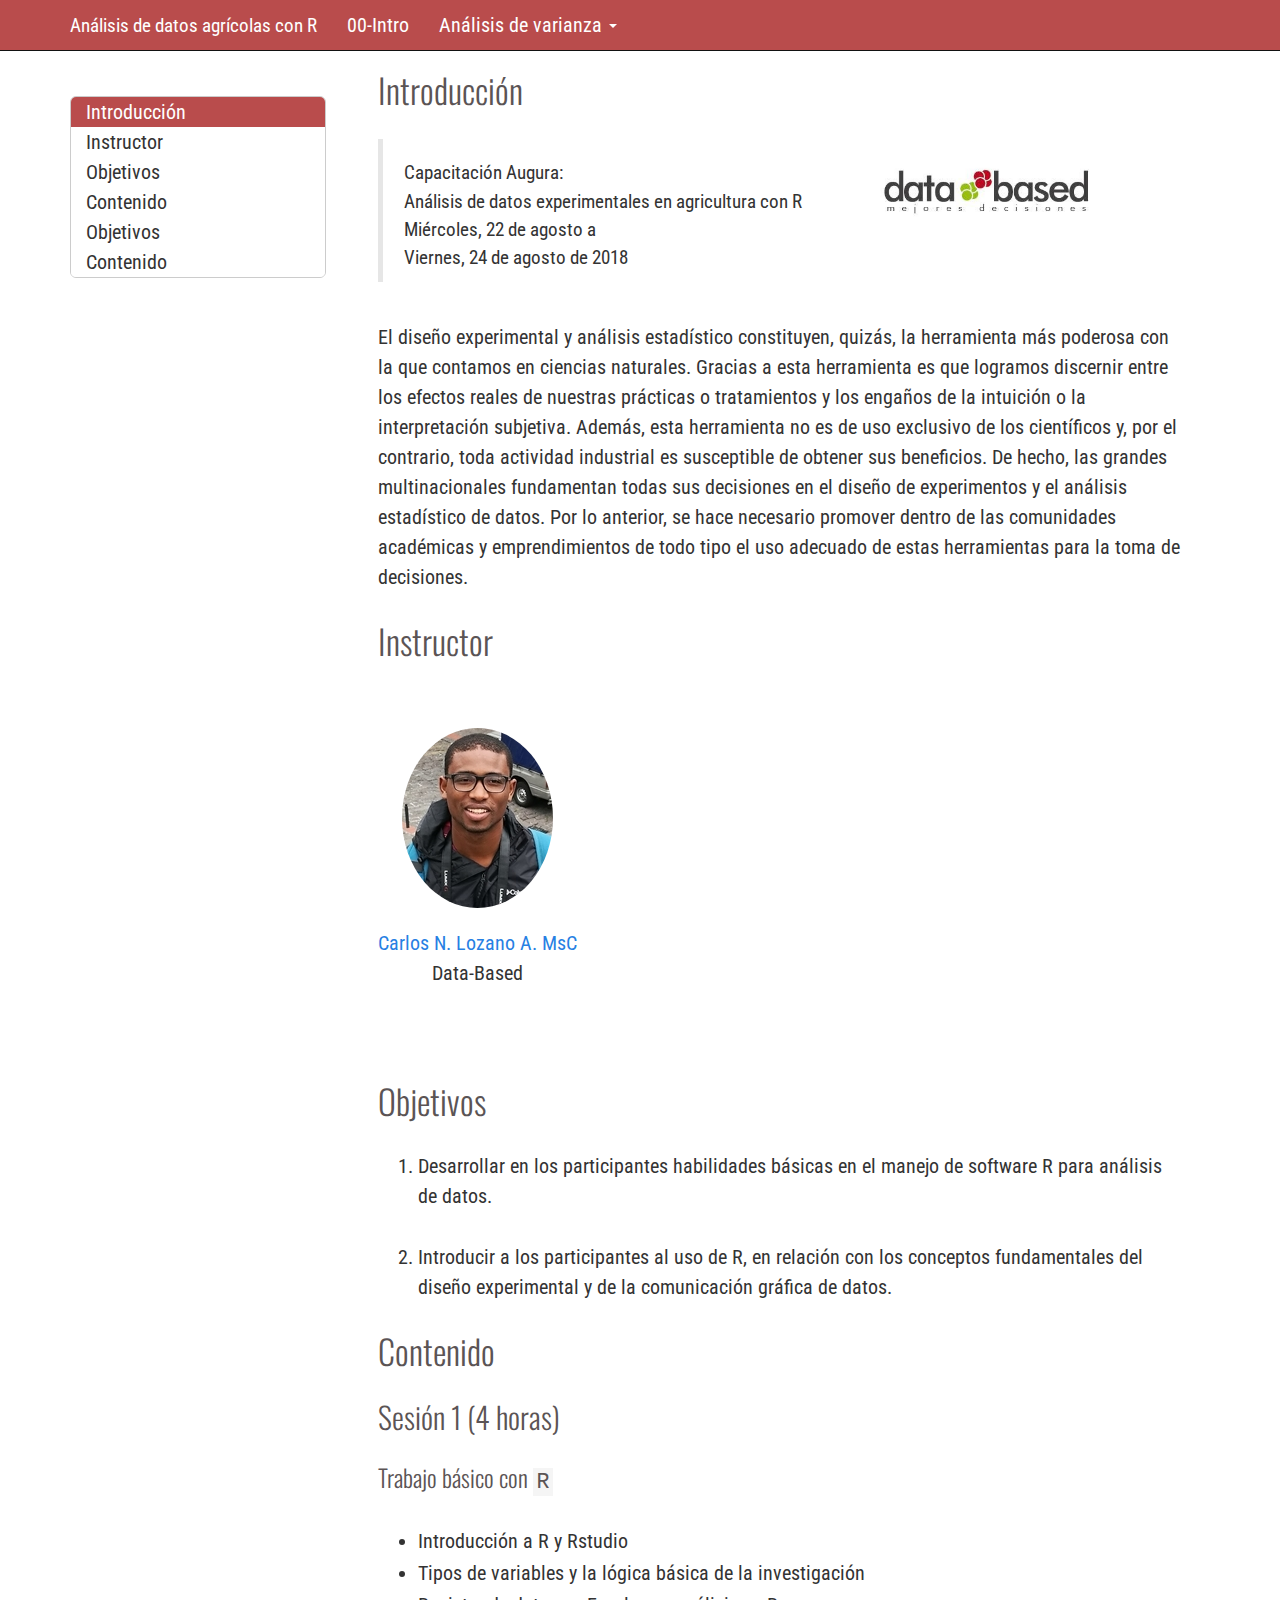
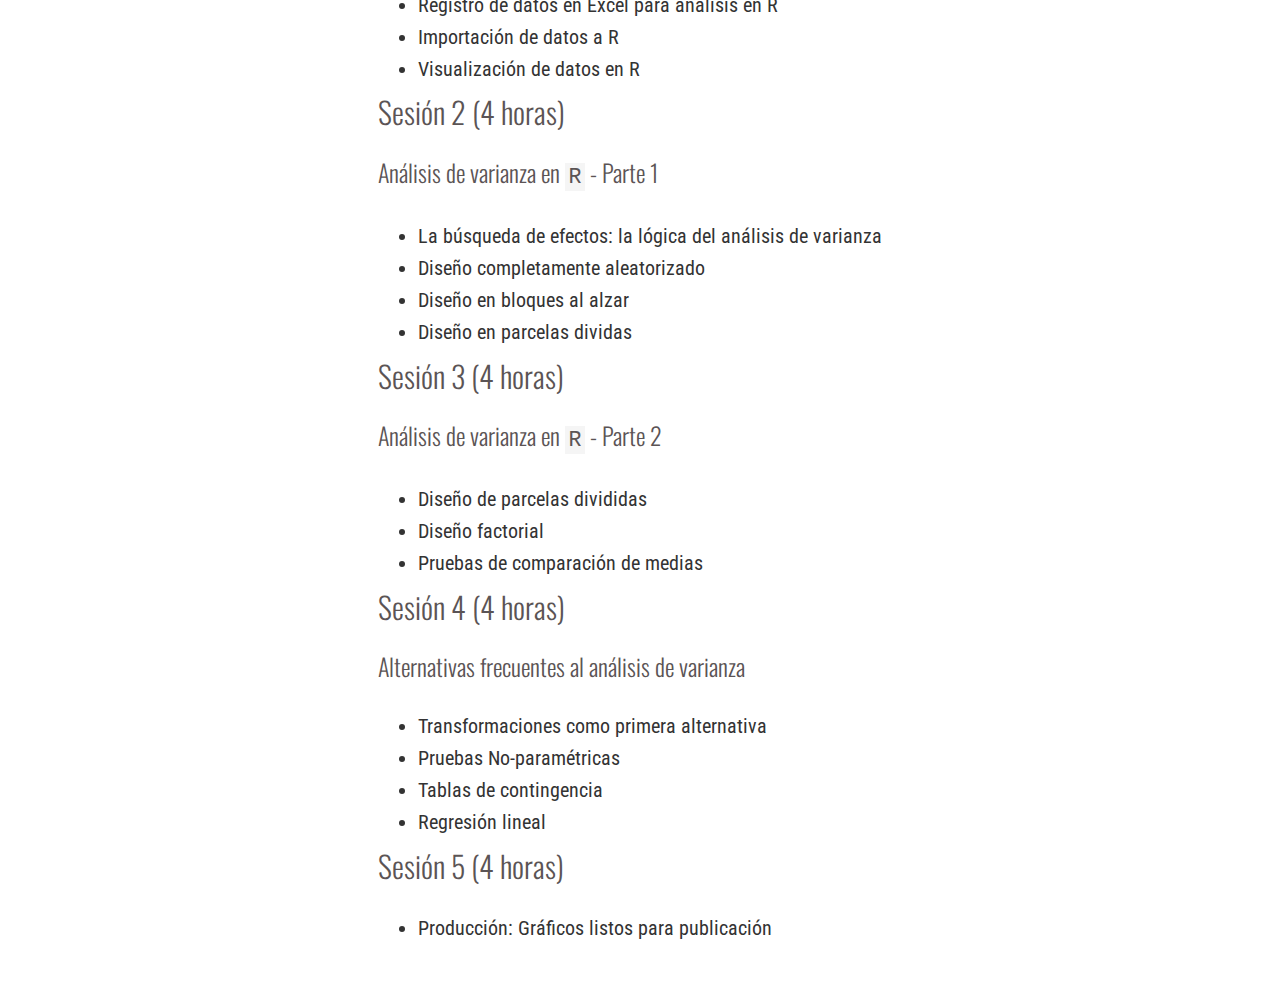
==== commit 6cc4befb: "Nuevas sesiones." ====
--- a/docs/index.html
+++ b/docs/index.html
@@ -281,15 +281,21 @@
     </div>
     <div id="navbar" class="navbar-collapse collapse">
       <ul class="nav navbar-nav">
-        <li class="dropdown">
+        <li>
+  <a href="01-eda.html">00-Intro</a>
+</li>
+<li class="dropdown">
   <a href="#" class="dropdown-toggle" data-toggle="dropdown" role="button" aria-expanded="false">
-    Antes de empezar
+    Análisis de varianza
      
     <span class="caret"></span>
   </a>
   <ul class="dropdown-menu" role="menu">
     <li>
-      <a href="00-Intro.html">Intro R</a>
+      <a href="00-Intro.html">Parte 1</a>
+    </li>
+    <li>
+      <a href="00-Intro.html">Parte 2</a>
     </li>
   </ul>
 </li>
--- a/docs/style.css
+++ b/docs/style.css
@@ -35,19 +35,20 @@
   font-family: 'Oswald', sans-serif;
   padding-bottom: 20px;
   padding-top: 30px;
-  color:#3476ad;
+  color:#5b5455;
  
 } 
  
 .navbar-default {
-    background-color: #009921
+    background-color: #b94c4c
+
 
 }
 .list-group-item.active {
     z-index: 2;
     color: #ffffff;
-    background-color: #009921;
-    border-color: #009921
+    background-color: #b94c4c;
+    border-color: #b94c4c
 }
 
 blockquote { background-color: #ffffff; margin-bottom: 40px;}
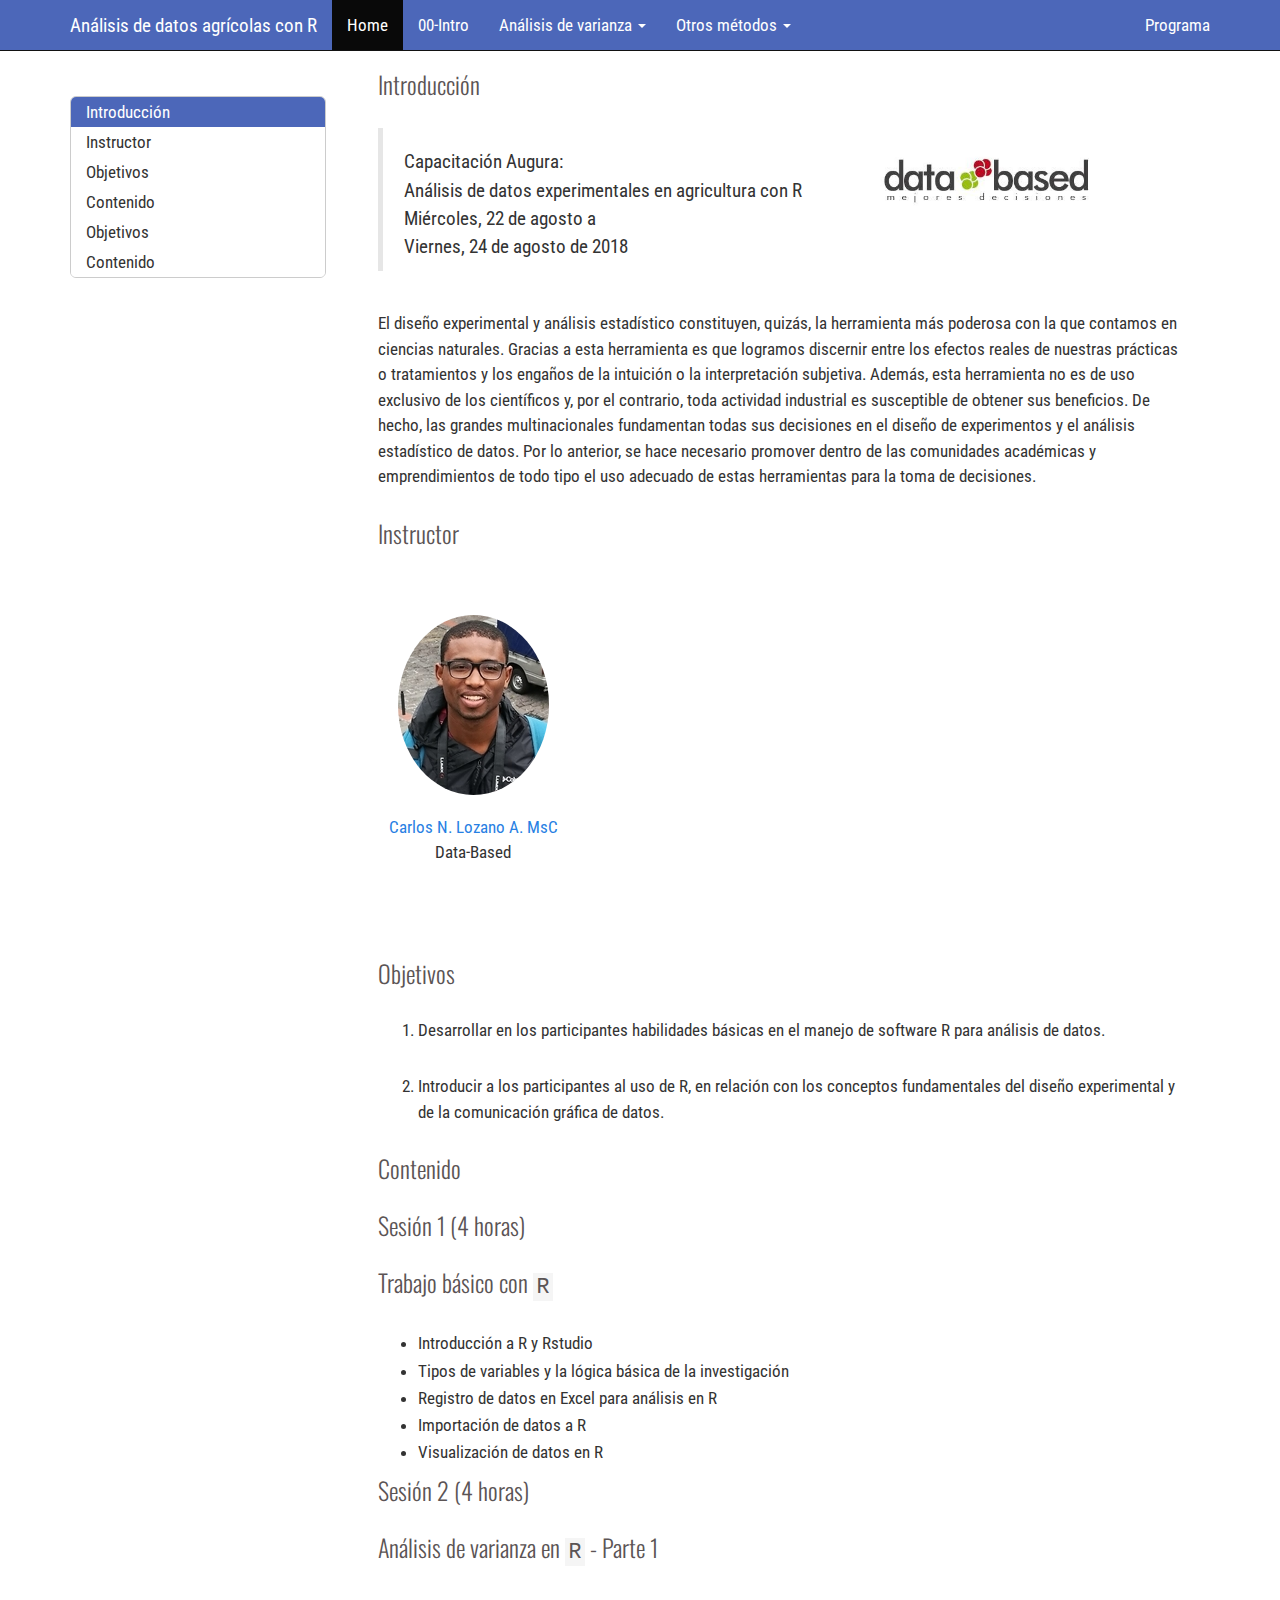
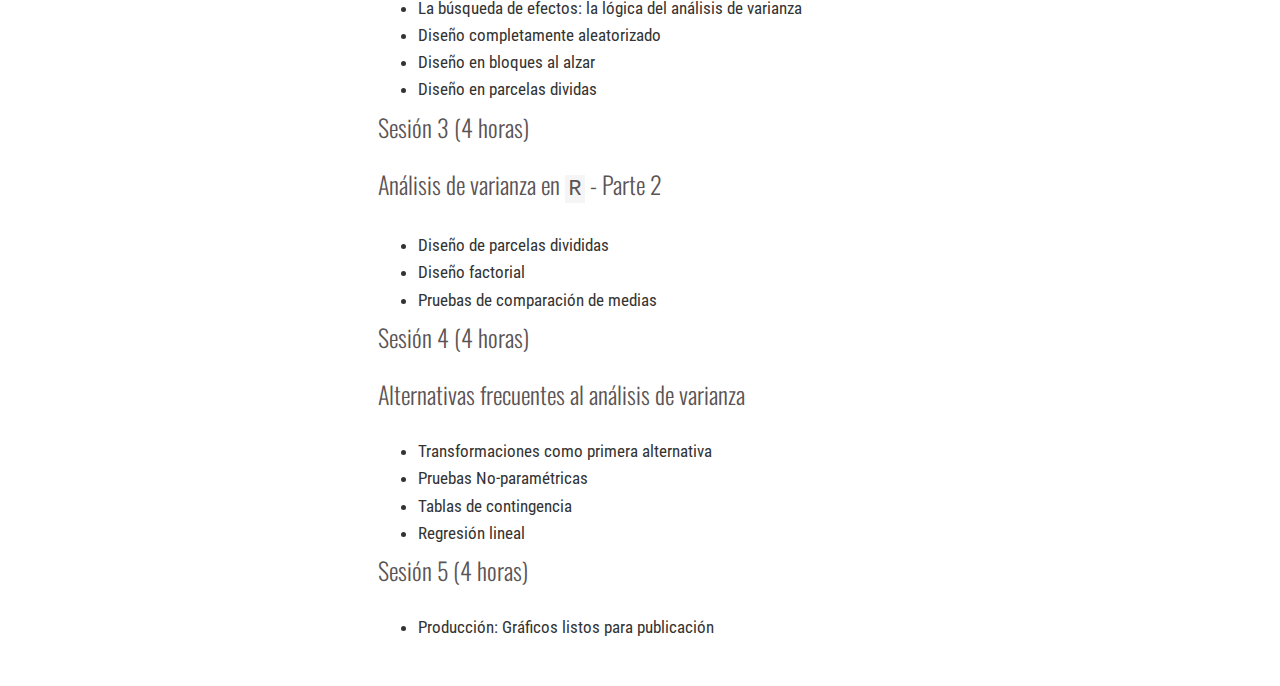
==== commit 39f09566: "Estructura lista." ====
--- a/docs/index.html
+++ b/docs/index.html
@@ -27,6 +27,9 @@
 <script src="site_libs/highlightjs-9.12.0/highlight.js"></script>
 <link href="site_libs/pagedtable-1.1/css/pagedtable.css" rel="stylesheet" />
 <script src="site_libs/pagedtable-1.1/js/pagedtable.js"></script>
+<link href="site_libs/font-awesome-5.0.13/css/fa-svg-with-js.css" rel="stylesheet" />
+<script src="site_libs/font-awesome-5.0.13/js/fontawesome-all.min.js"></script>
+<script src="site_libs/font-awesome-5.0.13/js/fa-v4-shims.min.js"></script>
 
 <style type="text/css">code{white-space: pre;}</style>
 <style type="text/css">
@@ -282,26 +285,92 @@
     <div id="navbar" class="navbar-collapse collapse">
       <ul class="nav navbar-nav">
         <li>
-  <a href="01-eda.html">00-Intro</a>
+  <a href="index.html">
+    <span class="fa fa-home"></span>
+     
+    Home
+  </a>
+</li>
+<li>
+  <a href="01-eda.html">
+    <span class="&lt;i class=&quot;fab fa &lt;i class=&quot;fab fa-r-project&quot;&gt;&lt;/i&gt;"></span>
+     
+    00-Intro
+  </a>
 </li>
 <li class="dropdown">
   <a href="#" class="dropdown-toggle" data-toggle="dropdown" role="button" aria-expanded="false">
+    <span class="fa fa-chart-bar"></span>
+     
     Análisis de varianza
      
     <span class="caret"></span>
   </a>
   <ul class="dropdown-menu" role="menu">
     <li>
-      <a href="00-Intro.html">Parte 1</a>
-    </li>
-    <li>
-      <a href="00-Intro.html">Parte 2</a>
+      <a href="00-Intro.html">
+        <span class="fa fa-battery-quarter"></span>
+         
+        Parte 1
+      </a>
+    </li>
+    <li>
+      <a href="00-Intro.html">
+        <span class="fa fa-battery-three-quarters"></span>
+         
+        Parte 2
+      </a>
+    </li>
+  </ul>
+</li>
+<li class="dropdown">
+  <a href="#" class="dropdown-toggle" data-toggle="dropdown" role="button" aria-expanded="false">
+    <span class="fa fa-database"></span>
+     
+    Otros métodos
+     
+    <span class="caret"></span>
+  </a>
+  <ul class="dropdown-menu" role="menu">
+    <li>
+      <a href="00-Intro.html">
+        <span class="fa fa-random"></span>
+         
+        Transformaciones
+      </a>
+    </li>
+    <li>
+      <a href="00-Intro.html">
+        <span class="fa fa-exchange-alt"></span>
+         
+        Pruebas No-paramétricas
+      </a>
+    </li>
+    <li>
+      <a href="00-Intro.html">
+        <span class="fa fa-table"></span>
+         
+        Tablas de contigencia
+      </a>
+    </li>
+    <li>
+      <a href="00-Intro.html">
+        <span class="fa fa-chart-line"></span>
+         
+        Regresión lineal
+      </a>
     </li>
   </ul>
 </li>
       </ul>
       <ul class="nav navbar-nav navbar-right">
-        
+        <li>
+  <a href="02-timetable.html">
+    <span class="fa fa-calendar"></span>
+     
+    Programa
+  </a>
+</li>
       </ul>
     </div><!--/.nav-collapse -->
   </div><!--/.container -->
--- a/docs/style.css
+++ b/docs/style.css
@@ -6,7 +6,7 @@
 margin-left:2px;
 margin-right:2px;
 margin-top: 20px;
-font-size: 20px;
+font-size: 17px;
 line-height: 1.6
 }
 
@@ -36,18 +36,19 @@
   padding-bottom: 20px;
   padding-top: 30px;
   color:#5b5455;
+  font-size: 24px
  
 } 
  
 .navbar-default {
-    background-color: #b94c4c
+    background-color: #4c67b9
 
 
 }
 .list-group-item.active {
     z-index: 2;
     color: #ffffff;
-    background-color: #b94c4c;
+    background-color: #4c67b9;
     border-color: #b94c4c
 }
 
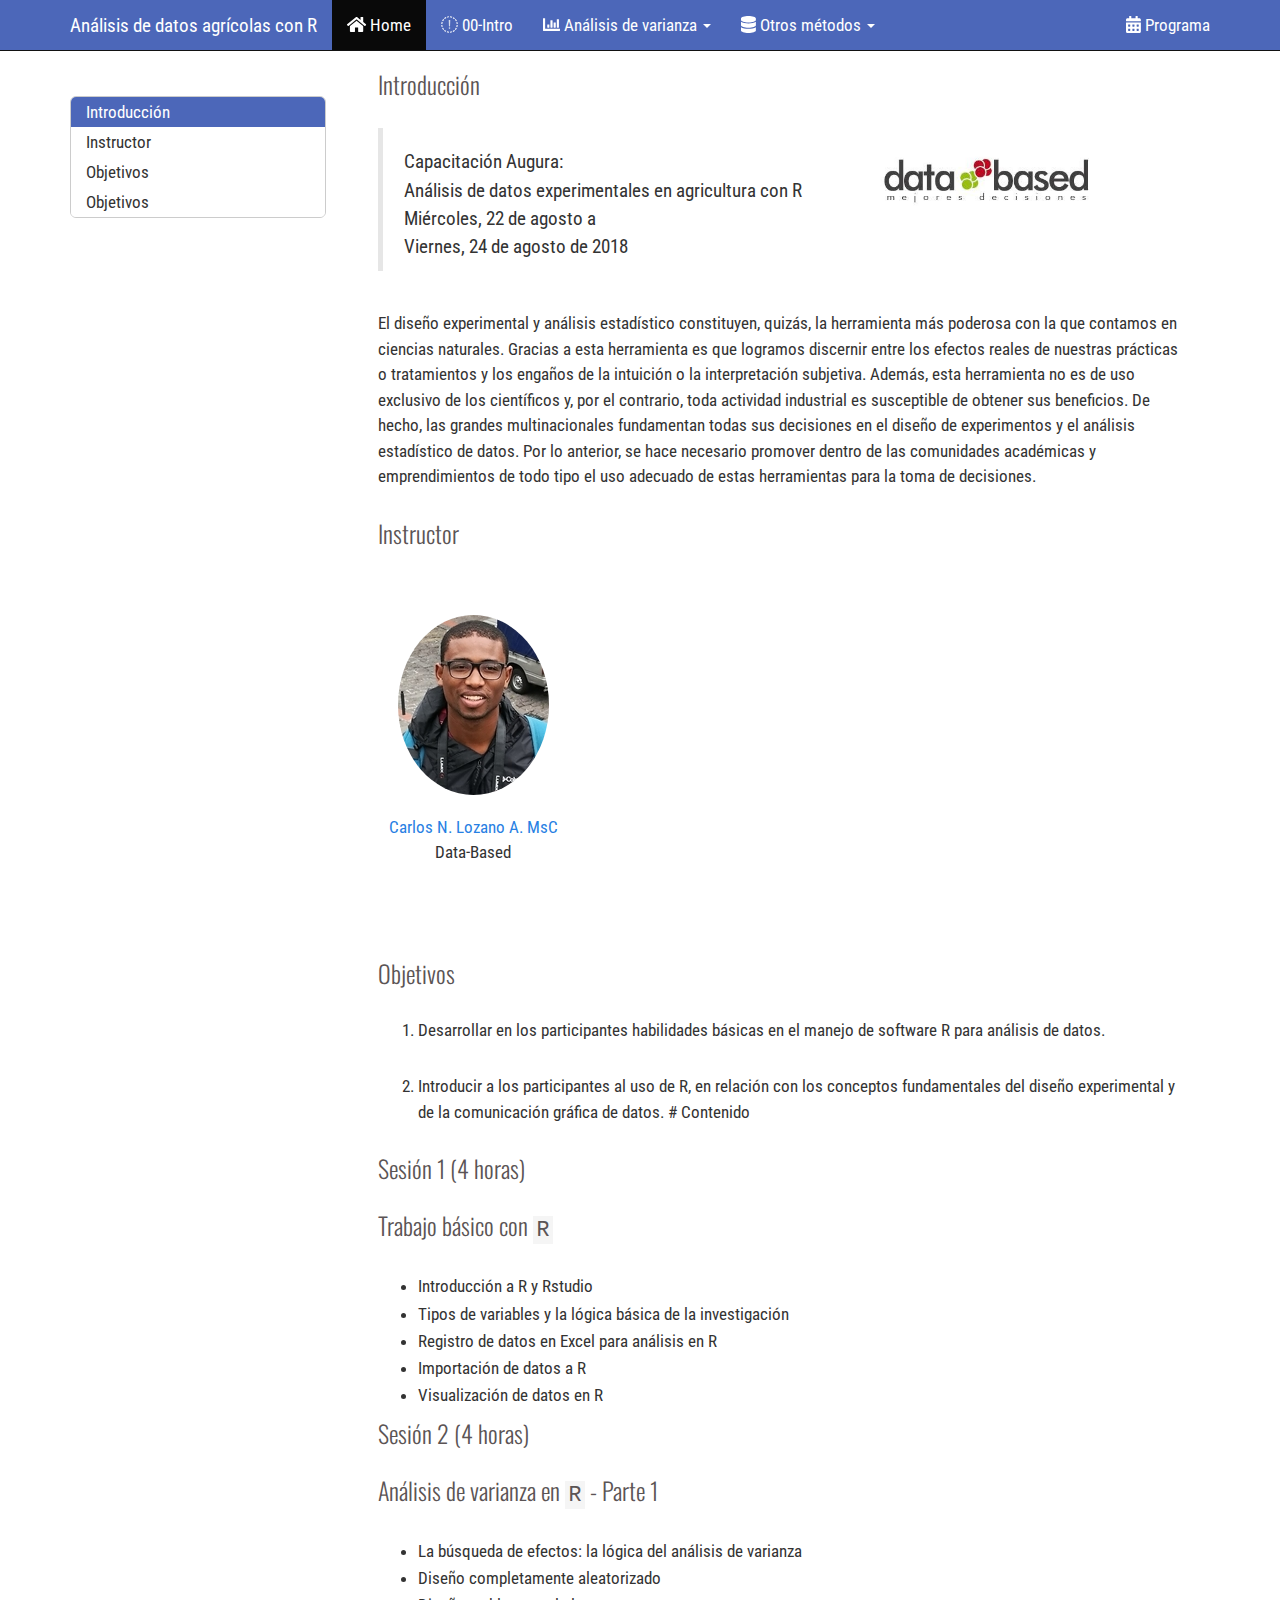
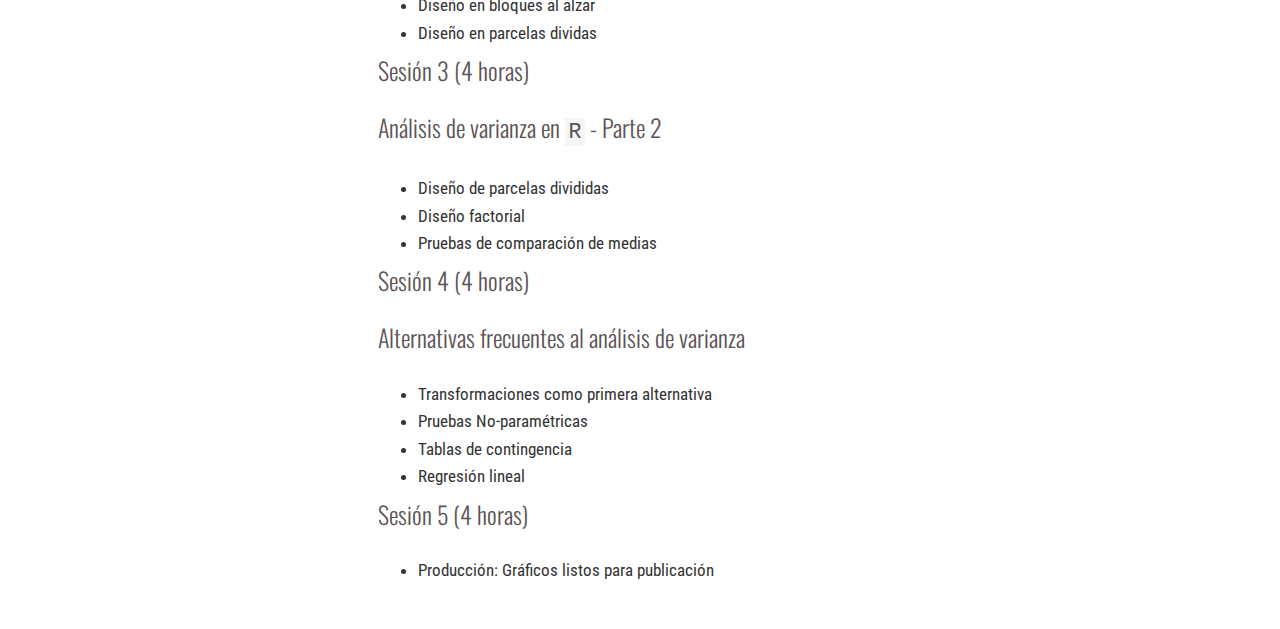
==== commit f22d4046: "Add via upload. Rstudio doenst work" ====
--- a/docs/index.html
+++ b/docs/index.html
@@ -1,498 +1,495 @@
-<!DOCTYPE html>
-
-<html xmlns="http://www.w3.org/1999/xhtml">
-
-<head>
-
-<meta charset="utf-8" />
-<meta http-equiv="Content-Type" content="text/html; charset=utf-8" />
-<meta name="generator" content="pandoc" />
-
-
-
-
-<title></title>
-
-<script src="site_libs/jquery-1.11.3/jquery.min.js"></script>
-<meta name="viewport" content="width=device-width, initial-scale=1" />
-<link href="site_libs/bootstrap-3.3.5/css/cosmo.min.css" rel="stylesheet" />
-<script src="site_libs/bootstrap-3.3.5/js/bootstrap.min.js"></script>
-<script src="site_libs/bootstrap-3.3.5/shim/html5shiv.min.js"></script>
-<script src="site_libs/bootstrap-3.3.5/shim/respond.min.js"></script>
-<script src="site_libs/jqueryui-1.11.4/jquery-ui.min.js"></script>
-<link href="site_libs/tocify-1.9.1/jquery.tocify.css" rel="stylesheet" />
-<script src="site_libs/tocify-1.9.1/jquery.tocify.js"></script>
-<script src="site_libs/navigation-1.1/tabsets.js"></script>
-<link href="site_libs/highlightjs-9.12.0/textmate.css" rel="stylesheet" />
-<script src="site_libs/highlightjs-9.12.0/highlight.js"></script>
-<link href="site_libs/pagedtable-1.1/css/pagedtable.css" rel="stylesheet" />
-<script src="site_libs/pagedtable-1.1/js/pagedtable.js"></script>
-<link href="site_libs/font-awesome-5.0.13/css/fa-svg-with-js.css" rel="stylesheet" />
-<script src="site_libs/font-awesome-5.0.13/js/fontawesome-all.min.js"></script>
-<script src="site_libs/font-awesome-5.0.13/js/fa-v4-shims.min.js"></script>
-
-<style type="text/css">code{white-space: pre;}</style>
-<style type="text/css">
-  pre:not([class]) {
-    background-color: white;
-  }
-</style>
-<script type="text/javascript">
-if (window.hljs) {
-  hljs.configure({languages: []});
-  hljs.initHighlightingOnLoad();
-  if (document.readyState && document.readyState === "complete") {
-    window.setTimeout(function() { hljs.initHighlighting(); }, 0);
-  }
-}
-</script>
-
-
-
-<style type="text/css">
-h1 {
-  font-size: 34px;
-}
-h1.title {
-  font-size: 38px;
-}
-h2 {
-  font-size: 30px;
-}
-h3 {
-  font-size: 24px;
-}
-h4 {
-  font-size: 18px;
-}
-h5 {
-  font-size: 16px;
-}
-h6 {
-  font-size: 12px;
-}
-.table th:not([align]) {
-  text-align: left;
-}
-</style>
-
-<link rel="stylesheet" href="style.css" type="text/css" />
-
-</head>
-
-<body>
-
-<style type = "text/css">
-.main-container {
-  max-width: 940px;
-  margin-left: auto;
-  margin-right: auto;
-}
-code {
-  color: inherit;
-  background-color: rgba(0, 0, 0, 0.04);
-}
-img {
-  max-width:100%;
-  height: auto;
-}
-.tabbed-pane {
-  padding-top: 12px;
-}
-.html-widget {
-  margin-bottom: 20px;
-}
-button.code-folding-btn:focus {
-  outline: none;
-}
-</style>
-
-
-<style type="text/css">
-/* padding for bootstrap navbar */
-body {
-  padding-top: 51px;
-  padding-bottom: 40px;
-}
-/* offset scroll position for anchor links (for fixed navbar)  */
-.section h1 {
-  padding-top: 56px;
-  margin-top: -56px;
-}
-
-.section h2 {
-  padding-top: 56px;
-  margin-top: -56px;
-}
-.section h3 {
-  padding-top: 56px;
-  margin-top: -56px;
-}
-.section h4 {
-  padding-top: 56px;
-  margin-top: -56px;
-}
-.section h5 {
-  padding-top: 56px;
-  margin-top: -56px;
-}
-.section h6 {
-  padding-top: 56px;
-  margin-top: -56px;
-}
-</style>
-
-<script>
-// manage active state of menu based on current page
-$(document).ready(function () {
-  // active menu anchor
-  href = window.location.pathname
-  href = href.substr(href.lastIndexOf('/') + 1)
-  if (href === "")
-    href = "index.html";
-  var menuAnchor = $('a[href="' + href + '"]');
-
-  // mark it active
-  menuAnchor.parent().addClass('active');
-
-  // if it's got a parent navbar menu mark it active as well
-  menuAnchor.closest('li.dropdown').addClass('active');
-});
-</script>
-
-
-<div class="container-fluid main-container">
-
-<!-- tabsets -->
-<script>
-$(document).ready(function () {
-  window.buildTabsets("TOC");
-});
-</script>
-
-<!-- code folding -->
-
-
-
-
-<script>
-$(document).ready(function ()  {
-
-    // move toc-ignore selectors from section div to header
-    $('div.section.toc-ignore')
-        .removeClass('toc-ignore')
-        .children('h1,h2,h3,h4,h5').addClass('toc-ignore');
-
-    // establish options
-    var options = {
-      selectors: "h1,h2,h3",
-      theme: "bootstrap3",
-      context: '.toc-content',
-      hashGenerator: function (text) {
-        return text.replace(/[.\\/?&!#<>]/g, '').replace(/\s/g, '_').toLowerCase();
-      },
-      ignoreSelector: ".toc-ignore",
-      scrollTo: 0
-    };
-    options.showAndHide = true;
-    options.smoothScroll = true;
-
-    // tocify
-    var toc = $("#TOC").tocify(options).data("toc-tocify");
-});
-</script>
-
-<style type="text/css">
-
-#TOC {
-  margin: 25px 0px 20px 0px;
-}
-@media (max-width: 768px) {
-#TOC {
-  position: relative;
-  width: 100%;
-}
-}
-
-
-.toc-content {
-  padding-left: 30px;
-  padding-right: 40px;
-}
-
-div.main-container {
-  max-width: 1200px;
-}
-
-div.tocify {
-  width: 20%;
-  max-width: 260px;
-  max-height: 85%;
-}
-
-@media (min-width: 768px) and (max-width: 991px) {
-  div.tocify {
-    width: 25%;
-  }
-}
-
-@media (max-width: 767px) {
-  div.tocify {
-    width: 100%;
-    max-width: none;
-  }
-}
-
-.tocify ul, .tocify li {
-  line-height: 20px;
-}
-
-.tocify-subheader .tocify-item {
-  font-size: 0.90em;
-  padding-left: 25px;
-  text-indent: 0;
-}
-
-.tocify .list-group-item {
-  border-radius: 0px;
-}
-
-
-</style>
-
-<!-- setup 3col/9col grid for toc_float and main content  -->
-<div class="row-fluid">
-<div class="col-xs-12 col-sm-4 col-md-3">
-<div id="TOC" class="tocify">
-</div>
-</div>
-
-<div class="toc-content col-xs-12 col-sm-8 col-md-9">
-
-
-
-
-<div class="navbar navbar-default  navbar-fixed-top" role="navigation">
-  <div class="container">
-    <div class="navbar-header">
-      <button type="button" class="navbar-toggle collapsed" data-toggle="collapse" data-target="#navbar">
-        <span class="icon-bar"></span>
-        <span class="icon-bar"></span>
-        <span class="icon-bar"></span>
-      </button>
-      <a class="navbar-brand" href="index.html">Análisis de datos agrícolas con R</a>
-    </div>
-    <div id="navbar" class="navbar-collapse collapse">
-      <ul class="nav navbar-nav">
-        <li>
-  <a href="index.html">
-    <span class="fa fa-home"></span>
-     
-    Home
-  </a>
-</li>
-<li>
-  <a href="01-eda.html">
-    <span class="&lt;i class=&quot;fab fa &lt;i class=&quot;fab fa-r-project&quot;&gt;&lt;/i&gt;"></span>
-     
-    00-Intro
-  </a>
-</li>
-<li class="dropdown">
-  <a href="#" class="dropdown-toggle" data-toggle="dropdown" role="button" aria-expanded="false">
-    <span class="fa fa-chart-bar"></span>
-     
-    Análisis de varianza
-     
-    <span class="caret"></span>
-  </a>
-  <ul class="dropdown-menu" role="menu">
-    <li>
-      <a href="00-Intro.html">
-        <span class="fa fa-battery-quarter"></span>
-         
-        Parte 1
-      </a>
-    </li>
-    <li>
-      <a href="00-Intro.html">
-        <span class="fa fa-battery-three-quarters"></span>
-         
-        Parte 2
-      </a>
-    </li>
-  </ul>
-</li>
-<li class="dropdown">
-  <a href="#" class="dropdown-toggle" data-toggle="dropdown" role="button" aria-expanded="false">
-    <span class="fa fa-database"></span>
-     
-    Otros métodos
-     
-    <span class="caret"></span>
-  </a>
-  <ul class="dropdown-menu" role="menu">
-    <li>
-      <a href="00-Intro.html">
-        <span class="fa fa-random"></span>
-         
-        Transformaciones
-      </a>
-    </li>
-    <li>
-      <a href="00-Intro.html">
-        <span class="fa fa-exchange-alt"></span>
-         
-        Pruebas No-paramétricas
-      </a>
-    </li>
-    <li>
-      <a href="00-Intro.html">
-        <span class="fa fa-table"></span>
-         
-        Tablas de contigencia
-      </a>
-    </li>
-    <li>
-      <a href="00-Intro.html">
-        <span class="fa fa-chart-line"></span>
-         
-        Regresión lineal
-      </a>
-    </li>
-  </ul>
-</li>
-      </ul>
-      <ul class="nav navbar-nav navbar-right">
-        <li>
-  <a href="02-timetable.html">
-    <span class="fa fa-calendar"></span>
-     
-    Programa
-  </a>
-</li>
-      </ul>
-    </div><!--/.nav-collapse -->
-  </div><!--/.container -->
-</div><!--/.navbar -->
-
-<div class="fluid-row" id="header">
-
-
-
-
-</div>
-
-
-<div id="introduccion" class="section level1">
-<h1>Introducción</h1>
-<blockquote>
-<p>Capacitación Augura:<img src = "img/db.jpg" width=350 align=right><br> Análisis de datos experimentales en agricultura con R <br> Miércoles, 22 de agosto a <br> Viernes, 24 de agosto de 2018</p>
-</blockquote>
-<p>El diseño experimental y análisis estadístico constituyen, quizás, la herramienta más poderosa con la que contamos en ciencias naturales. Gracias a esta herramienta es que logramos discernir entre los efectos reales de nuestras prácticas o tratamientos y los engaños de la intuición o la interpretación subjetiva. Además, esta herramienta no es de uso exclusivo de los científicos y, por el contrario, toda actividad industrial es susceptible de obtener sus beneficios. De hecho, las grandes multinacionales fundamentan todas sus decisiones en el diseño de experimentos y el análisis estadístico de datos. Por lo anterior, se hace necesario promover dentro de las comunidades académicas y emprendimientos de todo tipo el uso adecuado de estas herramientas para la toma de decisiones.</p>
-</div>
-<div id="instructor" class="section level1">
-<h1>Instructor</h1>
-<div class="section group">
-<div class="col span_1_of_1">
-<p><img src = "img/carlos.jpg" style = "border-radius: 50%; border-color: white 1px; margin: 20px"><br />
-<a href="https://www.facebook.com/databasedMD/">Carlos N. Lozano A. MsC</a><br />
-Data-Based</p>
-</div>
-<div id="objetivos" class="section level1">
-<h1>Objetivos</h1>
-<ol style="list-style-type: decimal">
-<li><p>Desarrollar en los participantes habilidades básicas en el manejo de software R para análisis de datos.</p></li>
-<li><p>Introducir a los participantes al uso de R, en relación con los conceptos fundamentales del diseño experimental y de la comunicación gráfica de datos.</p></li>
-</ol>
-</div>
-<div id="contenido" class="section level1">
-<h1>Contenido</h1>
-<div id="sesion-1-4-horas" class="section level2">
-<h2>Sesión 1 (4 horas)</h2>
-<div id="trabajo-basico-con-r" class="section level3">
-<h3>Trabajo básico con <code>R</code></h3>
-<ul>
-<li>Introducción a R y Rstudio</li>
-<li>Tipos de variables y la lógica básica de la investigación</li>
-<li>Registro de datos en Excel para análisis en R</li>
-<li>Importación de datos a R</li>
-<li>Visualización de datos en R</li>
-</ul>
-</div>
-</div>
-<div id="sesion-2-4-horas" class="section level2">
-<h2>Sesión 2 (4 horas)</h2>
-<div id="analisis-de-varianza-en-r---parte-1" class="section level3">
-<h3>Análisis de varianza en <code>R</code> - Parte 1</h3>
-<ul>
-<li>La búsqueda de efectos: la lógica del análisis de varianza</li>
-<li>Diseño completamente aleatorizado</li>
-<li>Diseño en bloques al alzar</li>
-<li>Diseño en parcelas dividas</li>
-</ul>
-</div>
-</div>
-<div id="sesion-3-4-horas" class="section level2">
-<h2>Sesión 3 (4 horas)</h2>
-<div id="analisis-de-varianza-en-r---parte-2" class="section level3">
-<h3>Análisis de varianza en <code>R</code> - Parte 2</h3>
-<ul>
-<li>Diseño de parcelas divididas</li>
-<li>Diseño factorial</li>
-<li>Pruebas de comparación de medias</li>
-</ul>
-</div>
-</div>
-<div id="sesion-4-4-horas" class="section level2">
-<h2>Sesión 4 (4 horas)</h2>
-<div id="alternativas-frecuentes-al-analisis-de-varianza" class="section level3">
-<h3>Alternativas frecuentes al análisis de varianza</h3>
-<ul>
-<li>Transformaciones como primera alternativa</li>
-<li>Pruebas No-paramétricas</li>
-<li>Tablas de contingencia</li>
-<li>Regresión lineal</li>
-</ul>
-</div>
-</div>
-<div id="sesion-5-4-horas" class="section level2">
-<h2>Sesión 5 (4 horas)</h2>
-<ul>
-<li>Producción: Gráficos listos para publicación</li>
-</ul>
-</div>
-</div>
-
-
-
-</div>
-</div>
-
-</div>
-
-<script>
-
-// add bootstrap table styles to pandoc tables
-function bootstrapStylePandocTables() {
-  $('tr.header').parent('thead').parent('table').addClass('table table-condensed');
-}
-$(document).ready(function () {
-  bootstrapStylePandocTables();
-});
-
-
-</script>
-
-<!-- dynamically load mathjax for compatibility with self-contained -->
-<script>
-  (function () {
-    var script = document.createElement("script");
-    script.type = "text/javascript";
-    script.src  = "https://mathjax.rstudio.com/latest/MathJax.js?config=TeX-AMS-MML_HTMLorMML";
-    document.getElementsByTagName("head")[0].appendChild(script);
-  })();
-</script>
-
-</body>
-</html>
+<!DOCTYPE html>
+
+<html xmlns="http://www.w3.org/1999/xhtml">
+
+<head>
+
+<meta charset="utf-8" />
+<meta http-equiv="Content-Type" content="text/html; charset=utf-8" />
+<meta name="generator" content="pandoc" />
+
+
+
+
+<title></title>
+
+<script src="site_libs/jquery-1.11.3/jquery.min.js"></script>
+<meta name="viewport" content="width=device-width, initial-scale=1" />
+<link href="site_libs/bootstrap-3.3.5/css/cosmo.min.css" rel="stylesheet" />
+<script src="site_libs/bootstrap-3.3.5/js/bootstrap.min.js"></script>
+<script src="site_libs/bootstrap-3.3.5/shim/html5shiv.min.js"></script>
+<script src="site_libs/bootstrap-3.3.5/shim/respond.min.js"></script>
+<script src="site_libs/jqueryui-1.11.4/jquery-ui.min.js"></script>
+<link href="site_libs/tocify-1.9.1/jquery.tocify.css" rel="stylesheet" />
+<script src="site_libs/tocify-1.9.1/jquery.tocify.js"></script>
+<script src="site_libs/navigation-1.1/tabsets.js"></script>
+<link href="site_libs/highlightjs-9.12.0/textmate.css" rel="stylesheet" />
+<script src="site_libs/highlightjs-9.12.0/highlight.js"></script>
+<link href="site_libs/pagedtable-1.1/css/pagedtable.css" rel="stylesheet" />
+<script src="site_libs/pagedtable-1.1/js/pagedtable.js"></script>
+<link href="site_libs/font-awesome-5.0.13/css/fa-svg-with-js.css" rel="stylesheet" />
+<script src="site_libs/font-awesome-5.0.13/js/fontawesome-all.min.js"></script>
+<script src="site_libs/font-awesome-5.0.13/js/fa-v4-shims.min.js"></script>
+
+<style type="text/css">code{white-space: pre;}</style>
+<style type="text/css">
+  pre:not([class]) {
+    background-color: white;
+  }
+</style>
+<script type="text/javascript">
+if (window.hljs) {
+  hljs.configure({languages: []});
+  hljs.initHighlightingOnLoad();
+  if (document.readyState && document.readyState === "complete") {
+    window.setTimeout(function() { hljs.initHighlighting(); }, 0);
+  }
+}
+</script>
+
+
+
+<style type="text/css">
+h1 {
+  font-size: 34px;
+}
+h1.title {
+  font-size: 38px;
+}
+h2 {
+  font-size: 30px;
+}
+h3 {
+  font-size: 24px;
+}
+h4 {
+  font-size: 18px;
+}
+h5 {
+  font-size: 16px;
+}
+h6 {
+  font-size: 12px;
+}
+.table th:not([align]) {
+  text-align: left;
+}
+</style>
+
+<link rel="stylesheet" href="style.css" type="text/css" />
+
+</head>
+
+<body>
+
+<style type = "text/css">
+.main-container {
+  max-width: 940px;
+  margin-left: auto;
+  margin-right: auto;
+}
+code {
+  color: inherit;
+  background-color: rgba(0, 0, 0, 0.04);
+}
+img {
+  max-width:100%;
+  height: auto;
+}
+.tabbed-pane {
+  padding-top: 12px;
+}
+.html-widget {
+  margin-bottom: 20px;
+}
+button.code-folding-btn:focus {
+  outline: none;
+}
+</style>
+
+
+<style type="text/css">
+/* padding for bootstrap navbar */
+body {
+  padding-top: 51px;
+  padding-bottom: 40px;
+}
+/* offset scroll position for anchor links (for fixed navbar)  */
+.section h1 {
+  padding-top: 56px;
+  margin-top: -56px;
+}
+
+.section h2 {
+  padding-top: 56px;
+  margin-top: -56px;
+}
+.section h3 {
+  padding-top: 56px;
+  margin-top: -56px;
+}
+.section h4 {
+  padding-top: 56px;
+  margin-top: -56px;
+}
+.section h5 {
+  padding-top: 56px;
+  margin-top: -56px;
+}
+.section h6 {
+  padding-top: 56px;
+  margin-top: -56px;
+}
+</style>
+
+<script>
+// manage active state of menu based on current page
+$(document).ready(function () {
+  // active menu anchor
+  href = window.location.pathname
+  href = href.substr(href.lastIndexOf('/') + 1)
+  if (href === "")
+    href = "index.html";
+  var menuAnchor = $('a[href="' + href + '"]');
+
+  // mark it active
+  menuAnchor.parent().addClass('active');
+
+  // if it's got a parent navbar menu mark it active as well
+  menuAnchor.closest('li.dropdown').addClass('active');
+});
+</script>
+
+
+<div class="container-fluid main-container">
+
+<!-- tabsets -->
+<script>
+$(document).ready(function () {
+  window.buildTabsets("TOC");
+});
+</script>
+
+<!-- code folding -->
+
+
+
+
+<script>
+$(document).ready(function ()  {
+
+    // move toc-ignore selectors from section div to header
+    $('div.section.toc-ignore')
+        .removeClass('toc-ignore')
+        .children('h1,h2,h3,h4,h5').addClass('toc-ignore');
+
+    // establish options
+    var options = {
+      selectors: "h1,h2,h3",
+      theme: "bootstrap3",
+      context: '.toc-content',
+      hashGenerator: function (text) {
+        return text.replace(/[.\\/?&!#<>]/g, '').replace(/\s/g, '_').toLowerCase();
+      },
+      ignoreSelector: ".toc-ignore",
+      scrollTo: 0
+    };
+    options.showAndHide = true;
+    options.smoothScroll = true;
+
+    // tocify
+    var toc = $("#TOC").tocify(options).data("toc-tocify");
+});
+</script>
+
+<style type="text/css">
+
+#TOC {
+  margin: 25px 0px 20px 0px;
+}
+@media (max-width: 768px) {
+#TOC {
+  position: relative;
+  width: 100%;
+}
+}
+
+
+.toc-content {
+  padding-left: 30px;
+  padding-right: 40px;
+}
+
+div.main-container {
+  max-width: 1200px;
+}
+
+div.tocify {
+  width: 20%;
+  max-width: 260px;
+  max-height: 85%;
+}
+
+@media (min-width: 768px) and (max-width: 991px) {
+  div.tocify {
+    width: 25%;
+  }
+}
+
+@media (max-width: 767px) {
+  div.tocify {
+    width: 100%;
+    max-width: none;
+  }
+}
+
+.tocify ul, .tocify li {
+  line-height: 20px;
+}
+
+.tocify-subheader .tocify-item {
+  font-size: 0.90em;
+  padding-left: 25px;
+  text-indent: 0;
+}
+
+.tocify .list-group-item {
+  border-radius: 0px;
+}
+
+
+</style>
+
+<!-- setup 3col/9col grid for toc_float and main content  -->
+<div class="row-fluid">
+<div class="col-xs-12 col-sm-4 col-md-3">
+<div id="TOC" class="tocify">
+</div>
+</div>
+
+<div class="toc-content col-xs-12 col-sm-8 col-md-9">
+
+
+
+
+<div class="navbar navbar-default  navbar-fixed-top" role="navigation">
+  <div class="container">
+    <div class="navbar-header">
+      <button type="button" class="navbar-toggle collapsed" data-toggle="collapse" data-target="#navbar">
+        <span class="icon-bar"></span>
+        <span class="icon-bar"></span>
+        <span class="icon-bar"></span>
+      </button>
+      <a class="navbar-brand" href="index.html">Análisis de datos agrícolas con R</a>
+    </div>
+    <div id="navbar" class="navbar-collapse collapse">
+      <ul class="nav navbar-nav">
+        <li>
+  <a href="index.html">
+    <span class="fa fa-home"></span>
+     
+    Home
+  </a>
+</li>
+<li>
+  <a href="01-eda.html">
+    <span class="&lt;i class=&quot;fab fa &lt;i class=&quot;fab fa-r-project&quot;&gt;&lt;/i&gt;"></span>
+     
+    00-Intro
+  </a>
+</li>
+<li class="dropdown">
+  <a href="#" class="dropdown-toggle" data-toggle="dropdown" role="button" aria-expanded="false">
+    <span class="fa fa-chart-bar"></span>
+     
+    Análisis de varianza
+     
+    <span class="caret"></span>
+  </a>
+  <ul class="dropdown-menu" role="menu">
+    <li>
+      <a href="00-Intro.html">
+        <span class="fa fa-battery-quarter"></span>
+         
+        Parte 1
+      </a>
+    </li>
+    <li>
+      <a href="00-Intro.html">
+        <span class="fa fa-battery-three-quarters"></span>
+         
+        Parte 2
+      </a>
+    </li>
+  </ul>
+</li>
+<li class="dropdown">
+  <a href="#" class="dropdown-toggle" data-toggle="dropdown" role="button" aria-expanded="false">
+    <span class="fa fa-database"></span>
+     
+    Otros métodos
+     
+    <span class="caret"></span>
+  </a>
+  <ul class="dropdown-menu" role="menu">
+    <li>
+      <a href="00-Intro.html">
+        <span class="fa fa-random"></span>
+         
+        Transformaciones
+      </a>
+    </li>
+    <li>
+      <a href="00-Intro.html">
+        <span class="fa fa-exchange-alt"></span>
+         
+        Pruebas No-paramétricas
+      </a>
+    </li>
+    <li>
+      <a href="00-Intro.html">
+        <span class="fa fa-table"></span>
+         
+        Tablas de contigencia
+      </a>
+    </li>
+    <li>
+      <a href="00-Intro.html">
+        <span class="fa fa-chart-line"></span>
+         
+        Regresión lineal
+      </a>
+    </li>
+  </ul>
+</li>
+      </ul>
+      <ul class="nav navbar-nav navbar-right">
+        <li>
+  <a href="02-timetable.html">
+    <span class="fa fa-calendar"></span>
+     
+    Programa
+  </a>
+</li>
+      </ul>
+    </div><!--/.nav-collapse -->
+  </div><!--/.container -->
+</div><!--/.navbar -->
+
+<div class="fluid-row" id="header">
+
+
+
+
+</div>
+
+
+<div id="introduccion" class="section level1">
+<h1>Introducción</h1>
+<blockquote>
+<p>Capacitación Augura:<img src = "img/db.jpg" width=350 align=right><br> Análisis de datos experimentales en agricultura con R <br> Miércoles, 22 de agosto a <br> Viernes, 24 de agosto de 2018</p>
+</blockquote>
+<p>El diseño experimental y análisis estadístico constituyen, quizás, la herramienta más poderosa con la que contamos en ciencias naturales. Gracias a esta herramienta es que logramos discernir entre los efectos reales de nuestras prácticas o tratamientos y los engaños de la intuición o la interpretación subjetiva. Además, esta herramienta no es de uso exclusivo de los científicos y, por el contrario, toda actividad industrial es susceptible de obtener sus beneficios. De hecho, las grandes multinacionales fundamentan todas sus decisiones en el diseño de experimentos y el análisis estadístico de datos. Por lo anterior, se hace necesario promover dentro de las comunidades académicas y emprendimientos de todo tipo el uso adecuado de estas herramientas para la toma de decisiones.</p>
+</div>
+<div id="instructor" class="section level1">
+<h1>Instructor</h1>
+<div class="section group">
+<div class="col span_1_of_1">
+<p><img src = "img/carlos.jpg" style = "border-radius: 50%; border-color: white 1px; margin: 20px"><br />
+<a href="https://www.facebook.com/databasedMD/">Carlos N. Lozano A. MsC</a><br />
+Data-Based</p>
+</div>
+<div id="objetivos" class="section level1">
+<h1>Objetivos</h1>
+<ol style="list-style-type: decimal">
+<li><p>Desarrollar en los participantes habilidades básicas en el manejo de software R para análisis de datos.</p></li>
+<li><p>Introducir a los participantes al uso de R, en relación con los conceptos fundamentales del diseño experimental y de la comunicación gráfica de datos. # Contenido</p></li>
+</ol>
+<div id="sesion-1-4-horas" class="section level2">
+<h2>Sesión 1 (4 horas)</h2>
+<div id="trabajo-basico-con-r" class="section level3">
+<h3>Trabajo básico con <code>R</code></h3>
+<ul>
+<li>Introducción a R y Rstudio</li>
+<li>Tipos de variables y la lógica básica de la investigación</li>
+<li>Registro de datos en Excel para análisis en R</li>
+<li>Importación de datos a R</li>
+<li>Visualización de datos en R</li>
+</ul>
+</div>
+</div>
+<div id="sesion-2-4-horas" class="section level2">
+<h2>Sesión 2 (4 horas)</h2>
+<div id="analisis-de-varianza-en-r---parte-1" class="section level3">
+<h3>Análisis de varianza en <code>R</code> - Parte 1</h3>
+<ul>
+<li>La búsqueda de efectos: la lógica del análisis de varianza</li>
+<li>Diseño completamente aleatorizado</li>
+<li>Diseño en bloques al alzar</li>
+<li>Diseño en parcelas dividas</li>
+</ul>
+</div>
+</div>
+<div id="sesion-3-4-horas" class="section level2">
+<h2>Sesión 3 (4 horas)</h2>
+<div id="analisis-de-varianza-en-r---parte-2" class="section level3">
+<h3>Análisis de varianza en <code>R</code> - Parte 2</h3>
+<ul>
+<li>Diseño de parcelas divididas</li>
+<li>Diseño factorial</li>
+<li>Pruebas de comparación de medias</li>
+</ul>
+</div>
+</div>
+<div id="sesion-4-4-horas" class="section level2">
+<h2>Sesión 4 (4 horas)</h2>
+<div id="alternativas-frecuentes-al-analisis-de-varianza" class="section level3">
+<h3>Alternativas frecuentes al análisis de varianza</h3>
+<ul>
+<li>Transformaciones como primera alternativa</li>
+<li>Pruebas No-paramétricas</li>
+<li>Tablas de contingencia</li>
+<li>Regresión lineal</li>
+</ul>
+</div>
+</div>
+<div id="sesion-5-4-horas" class="section level2">
+<h2>Sesión 5 (4 horas)</h2>
+<ul>
+<li>Producción: Gráficos listos para publicación</li>
+</ul>
+</div>
+</div>
+
+
+
+</div>
+</div>
+
+</div>
+
+<script>
+
+// add bootstrap table styles to pandoc tables
+function bootstrapStylePandocTables() {
+  $('tr.header').parent('thead').parent('table').addClass('table table-condensed');
+}
+$(document).ready(function () {
+  bootstrapStylePandocTables();
+});
+
+
+</script>
+
+<!-- dynamically load mathjax for compatibility with self-contained -->
+<script>
+  (function () {
+    var script = document.createElement("script");
+    script.type = "text/javascript";
+    script.src  = "https://mathjax.rstudio.com/latest/MathJax.js?config=TeX-AMS-MML_HTMLorMML";
+    document.getElementsByTagName("head")[0].appendChild(script);
+  })();
+</script>
+
+</body>
+</html>
--- a/docs/site_libs/font-awesome-5.0.13/css/fa-svg-with-js.css
+++ b/docs/site_libs/font-awesome-5.0.13/css/fa-svg-with-js.css
@@ -0,0 +1,345 @@
+/*!
+ * Font Awesome Free 5.0.13 by @fontawesome - https://fontawesome.com
+ * License - https://fontawesome.com/license (Icons: CC BY 4.0, Fonts: SIL OFL 1.1, Code: MIT License)
+ */
+svg:not(:root).svg-inline--fa {
+  overflow: visible; }
+
+.svg-inline--fa {
+  display: inline-block;
+  font-size: inherit;
+  height: 1em;
+  overflow: visible;
+  vertical-align: -.125em; }
+  .svg-inline--fa.fa-lg {
+    vertical-align: -.225em; }
+  .svg-inline--fa.fa-w-1 {
+    width: 0.0625em; }
+  .svg-inline--fa.fa-w-2 {
+    width: 0.125em; }
+  .svg-inline--fa.fa-w-3 {
+    width: 0.1875em; }
+  .svg-inline--fa.fa-w-4 {
+    width: 0.25em; }
+  .svg-inline--fa.fa-w-5 {
+    width: 0.3125em; }
+  .svg-inline--fa.fa-w-6 {
+    width: 0.375em; }
+  .svg-inline--fa.fa-w-7 {
+    width: 0.4375em; }
+  .svg-inline--fa.fa-w-8 {
+    width: 0.5em; }
+  .svg-inline--fa.fa-w-9 {
+    width: 0.5625em; }
+  .svg-inline--fa.fa-w-10 {
+    width: 0.625em; }
+  .svg-inline--fa.fa-w-11 {
+    width: 0.6875em; }
+  .svg-inline--fa.fa-w-12 {
+    width: 0.75em; }
+  .svg-inline--fa.fa-w-13 {
+    width: 0.8125em; }
+  .svg-inline--fa.fa-w-14 {
+    width: 0.875em; }
+  .svg-inline--fa.fa-w-15 {
+    width: 0.9375em; }
+  .svg-inline--fa.fa-w-16 {
+    width: 1em; }
+  .svg-inline--fa.fa-w-17 {
+    width: 1.0625em; }
+  .svg-inline--fa.fa-w-18 {
+    width: 1.125em; }
+  .svg-inline--fa.fa-w-19 {
+    width: 1.1875em; }
+  .svg-inline--fa.fa-w-20 {
+    width: 1.25em; }
+  .svg-inline--fa.fa-pull-left {
+    margin-right: .3em;
+    width: auto; }
+  .svg-inline--fa.fa-pull-right {
+    margin-left: .3em;
+    width: auto; }
+  .svg-inline--fa.fa-border {
+    height: 1.5em; }
+  .svg-inline--fa.fa-li {
+    width: 2em; }
+  .svg-inline--fa.fa-fw {
+    width: 1.25em; }
+
+.fa-layers svg.svg-inline--fa {
+  bottom: 0;
+  left: 0;
+  margin: auto;
+  position: absolute;
+  right: 0;
+  top: 0; }
+
+.fa-layers {
+  display: inline-block;
+  height: 1em;
+  position: relative;
+  text-align: center;
+  vertical-align: -.125em;
+  width: 1em; }
+  .fa-layers svg.svg-inline--fa {
+    -webkit-transform-origin: center center;
+            transform-origin: center center; }
+
+.fa-layers-text, .fa-layers-counter {
+  display: inline-block;
+  position: absolute;
+  text-align: center; }
+
+.fa-layers-text {
+  left: 50%;
+  top: 50%;
+  -webkit-transform: translate(-50%, -50%);
+          transform: translate(-50%, -50%);
+  -webkit-transform-origin: center center;
+          transform-origin: center center; }
+
+.fa-layers-counter {
+  background-color: #ff253a;
+  border-radius: 1em;
+  -webkit-box-sizing: border-box;
+          box-sizing: border-box;
+  color: #fff;
+  height: 1.5em;
+  line-height: 1;
+  max-width: 5em;
+  min-width: 1.5em;
+  overflow: hidden;
+  padding: .25em;
+  right: 0;
+  text-overflow: ellipsis;
+  top: 0;
+  -webkit-transform: scale(0.25);
+          transform: scale(0.25);
+  -webkit-transform-origin: top right;
+          transform-origin: top right; }
+
+.fa-layers-bottom-right {
+  bottom: 0;
+  right: 0;
+  top: auto;
+  -webkit-transform: scale(0.25);
+          transform: scale(0.25);
+  -webkit-transform-origin: bottom right;
+          transform-origin: bottom right; }
+
+.fa-layers-bottom-left {
+  bottom: 0;
+  left: 0;
+  right: auto;
+  top: auto;
+  -webkit-transform: scale(0.25);
+          transform: scale(0.25);
+  -webkit-transform-origin: bottom left;
+          transform-origin: bottom left; }
+
+.fa-layers-top-right {
+  right: 0;
+  top: 0;
+  -webkit-transform: scale(0.25);
+          transform: scale(0.25);
+  -webkit-transform-origin: top right;
+          transform-origin: top right; }
+
+.fa-layers-top-left {
+  left: 0;
+  right: auto;
+  top: 0;
+  -webkit-transform: scale(0.25);
+          transform: scale(0.25);
+  -webkit-transform-origin: top left;
+          transform-origin: top left; }
+
+.fa-lg {
+  font-size: 1.33333em;
+  line-height: 0.75em;
+  vertical-align: -.0667em; }
+
+.fa-xs {
+  font-size: .75em; }
+
+.fa-sm {
+  font-size: .875em; }
+
+.fa-1x {
+  font-size: 1em; }
+
+.fa-2x {
+  font-size: 2em; }
+
+.fa-3x {
+  font-size: 3em; }
+
+.fa-4x {
+  font-size: 4em; }
+
+.fa-5x {
+  font-size: 5em; }
+
+.fa-6x {
+  font-size: 6em; }
+
+.fa-7x {
+  font-size: 7em; }
+
+.fa-8x {
+  font-size: 8em; }
+
+.fa-9x {
+  font-size: 9em; }
+
+.fa-10x {
+  font-size: 10em; }
+
+.fa-fw {
+  text-align: center;
+  width: 1.25em; }
+
+.fa-ul {
+  list-style-type: none;
+  margin-left: 2.5em;
+  padding-left: 0; }
+  .fa-ul > li {
+    position: relative; }
+
+.fa-li {
+  left: -2em;
+  position: absolute;
+  text-align: center;
+  width: 2em;
+  line-height: inherit; }
+
+.fa-border {
+  border: solid 0.08em #eee;
+  border-radius: .1em;
+  padding: .2em .25em .15em; }
+
+.fa-pull-left {
+  float: left; }
+
+.fa-pull-right {
+  float: right; }
+
+.fa.fa-pull-left,
+.fas.fa-pull-left,
+.far.fa-pull-left,
+.fal.fa-pull-left,
+.fab.fa-pull-left {
+  margin-right: .3em; }
+
+.fa.fa-pull-right,
+.fas.fa-pull-right,
+.far.fa-pull-right,
+.fal.fa-pull-right,
+.fab.fa-pull-right {
+  margin-left: .3em; }
+
+.fa-spin {
+  -webkit-animation: fa-spin 2s infinite linear;
+          animation: fa-spin 2s infinite linear; }
+
+.fa-pulse {
+  -webkit-animation: fa-spin 1s infinite steps(8);
+          animation: fa-spin 1s infinite steps(8); }
+
+@-webkit-keyframes fa-spin {
+  0% {
+    -webkit-transform: rotate(0deg);
+            transform: rotate(0deg); }
+  100% {
+    -webkit-transform: rotate(360deg);
+            transform: rotate(360deg); } }
+
+@keyframes fa-spin {
+  0% {
+    -webkit-transform: rotate(0deg);
+            transform: rotate(0deg); }
+  100% {
+    -webkit-transform: rotate(360deg);
+            transform: rotate(360deg); } }
+
+.fa-rotate-90 {
+  -ms-filter: "progid:DXImageTransform.Microsoft.BasicImage(rotation=1)";
+  -webkit-transform: rotate(90deg);
+          transform: rotate(90deg); }
+
+.fa-rotate-180 {
+  -ms-filter: "progid:DXImageTransform.Microsoft.BasicImage(rotation=2)";
+  -webkit-transform: rotate(180deg);
+          transform: rotate(180deg); }
+
+.fa-rotate-270 {
+  -ms-filter: "progid:DXImageTransform.Microsoft.BasicImage(rotation=3)";
+  -webkit-transform: rotate(270deg);
+          transform: rotate(270deg); }
+
+.fa-flip-horizontal {
+  -ms-filter: "progid:DXImageTransform.Microsoft.BasicImage(rotation=0, mirror=1)";
+  -webkit-transform: scale(-1, 1);
+          transform: scale(-1, 1); }
+
+.fa-flip-vertical {
+  -ms-filter: "progid:DXImageTransform.Microsoft.BasicImage(rotation=2, mirror=1)";
+  -webkit-transform: scale(1, -1);
+          transform: scale(1, -1); }
+
+.fa-flip-horizontal.fa-flip-vertical {
+  -ms-filter: "progid:DXImageTransform.Microsoft.BasicImage(rotation=2, mirror=1)";
+  -webkit-transform: scale(-1, -1);
+          transform: scale(-1, -1); }
+
+:root .fa-rotate-90,
+:root .fa-rotate-180,
+:root .fa-rotate-270,
+:root .fa-flip-horizontal,
+:root .fa-flip-vertical {
+  -webkit-filter: none;
+          filter: none; }
+
+.fa-stack {
+  display: inline-block;
+  height: 2em;
+  position: relative;
+  width: 2em; }
+
+.fa-stack-1x,
+.fa-stack-2x {
+  bottom: 0;
+  left: 0;
+  margin: auto;
+  position: absolute;
+  right: 0;
+  top: 0; }
+
+.svg-inline--fa.fa-stack-1x {
+  height: 1em;
+  width: 1em; }
+
+.svg-inline--fa.fa-stack-2x {
+  height: 2em;
+  width: 2em; }
+
+.fa-inverse {
+  color: #fff; }
+
+.sr-only {
+  border: 0;
+  clip: rect(0, 0, 0, 0);
+  height: 1px;
+  margin: -1px;
+  overflow: hidden;
+  padding: 0;
+  position: absolute;
+  width: 1px; }
+
+.sr-only-focusable:active, .sr-only-focusable:focus {
+  clip: auto;
+  height: auto;
+  margin: 0;
+  overflow: visible;
+  position: static;
+  width: auto; }
--- a/docs/style.css
+++ b/docs/style.css
@@ -1,99 +1,99 @@
-@import url('https://fonts.googleapis.com/css?family=Roboto+Condensed:400');
-@import url('https://fonts.googleapis.com/css?family=Oswald');
-
-body {
-font-family: 'Roboto Condensed', sans-serif;
-margin-left:2px;
-margin-right:2px;
-margin-top: 20px;
-font-size: 17px;
-line-height: 1.6
-}
-
-p {
-line-height:1.5;
-margin-top:10px;
-margin-bottom:30px;
-margin-left:0px;
-margin-right:0px;
-  }
-
-pre.r { border: 0; 
-margin-bottom: 40px;
-  margin-top: 40px;
-}
-
-
-pre {
-  font-size:16px;
-  margin-bottom:40px;
-  
-}
-
- 
-h1, h2, h3,h4 { 
-  font-family: 'Oswald', sans-serif;
-  padding-bottom: 20px;
-  padding-top: 30px;
-  color:#5b5455;
-  font-size: 24px
- 
-} 
- 
-.navbar-default {
-    background-color: #4c67b9
-
-
-}
-.list-group-item.active {
-    z-index: 2;
-    color: #ffffff;
-    background-color: #4c67b9;
-    border-color: #b94c4c
-}
-
-blockquote { background-color: #ffffff; margin-bottom: 40px;}
-
-
-/*  SECTIONS  */
-.section {
-	clear: both;
-	padding: 0px;
-	margin: 0px;
-}
-
-/*  COLUMN SETUP  */
-.col {
-	display: block;
-	float:left;
-	text-align: center;
-	margin: 1% 0 1% 1.6%;
-}
-.col:first-child { margin-left: 0; }
-
-/*  GROUPING  */
-.group:before,
-.group:after { content:""; display:table; }
-.group:after { clear:both;}
-.group { zoom:1; /* For IE 6/7 */ }
-
-/*  GRID OF TWO  */
-.span_2_of_2 {
-	width: 100%;
-}
-.span_1_of_2 {
-	width: 49.2%;
-}
-
-/*  GO FULL WIDTH AT LESS THAN 480 PIXELS */
-
-@media only screen and (max-width: 480px) {
-	.col { 
-		margin: 1% 0 1% 0%;
-	}
-}
-
-@media only screen and (max-width: 480px) {
-	.span_2_of_2, .span_1_of_2 { width: 100%; }
-}
-
+@import url('https://fonts.googleapis.com/css?family=Roboto+Condensed:400');
+@import url('https://fonts.googleapis.com/css?family=Oswald');
+
+body {
+font-family: 'Roboto Condensed', sans-serif;
+margin-left:2px;
+margin-right:2px;
+margin-top: 20px;
+font-size: 17px;
+line-height: 1.6
+}
+
+p {
+line-height:1.5;
+margin-top:10px;
+margin-bottom:30px;
+margin-left:0px;
+margin-right:0px;
+  }
+
+pre.r { border: 0; 
+margin-bottom: 40px;
+  margin-top: 40px;
+}
+
+
+pre {
+  font-size:16px;
+  margin-bottom:40px;
+  
+}
+
+ 
+h1, h2, h3,h4 { 
+  font-family: 'Oswald', sans-serif;
+  padding-bottom: 20px;
+  padding-top: 30px;
+  color:#5b5455;
+  font-size: 24px
+ 
+} 
+ 
+.navbar-default {
+    background-color: #4c67b9
+
+
+}
+.list-group-item.active {
+    z-index: 2;
+    color: #ffffff;
+    background-color: #4c67b9;
+    border-color: #b94c4c
+}
+
+blockquote { background-color: #ffffff; margin-bottom: 40px;}
+
+
+/*  SECTIONS  */
+.section {
+	clear: both;
+	padding: 0px;
+	margin: 0px;
+}
+
+/*  COLUMN SETUP  */
+.col {
+	display: block;
+	float:left;
+	text-align: center;
+	margin: 1% 0 1% 1.6%;
+}
+.col:first-child { margin-left: 0; }
+
+/*  GROUPING  */
+.group:before,
+.group:after { content:""; display:table; }
+.group:after { clear:both;}
+.group { zoom:1; /* For IE 6/7 */ }
+
+/*  GRID OF TWO  */
+.span_2_of_2 {
+	width: 100%;
+}
+.span_1_of_2 {
+	width: 49.2%;
+}
+
+/*  GO FULL WIDTH AT LESS THAN 480 PIXELS */
+
+@media only screen and (max-width: 480px) {
+	.col { 
+		margin: 1% 0 1% 0%;
+	}
+}
+
+@media only screen and (max-width: 480px) {
+	.span_2_of_2, .span_1_of_2 { width: 100%; }
+}
+
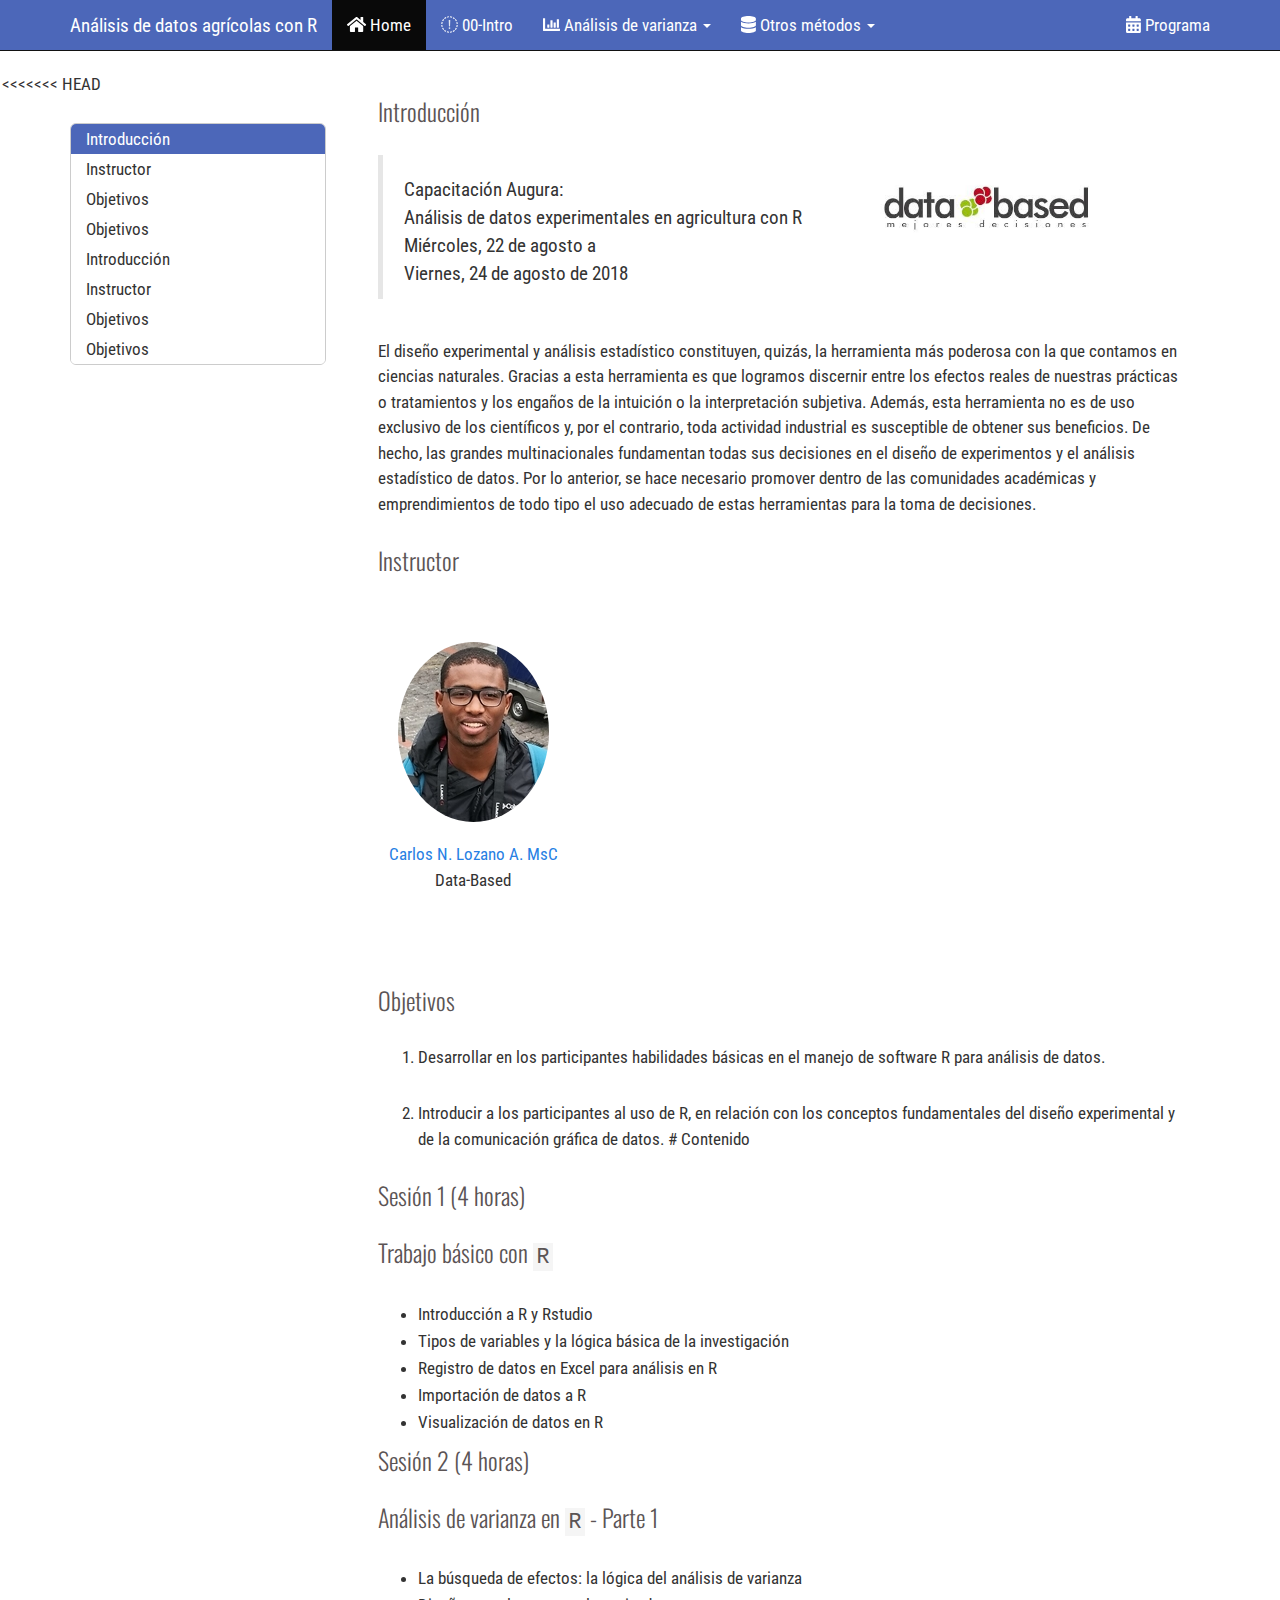
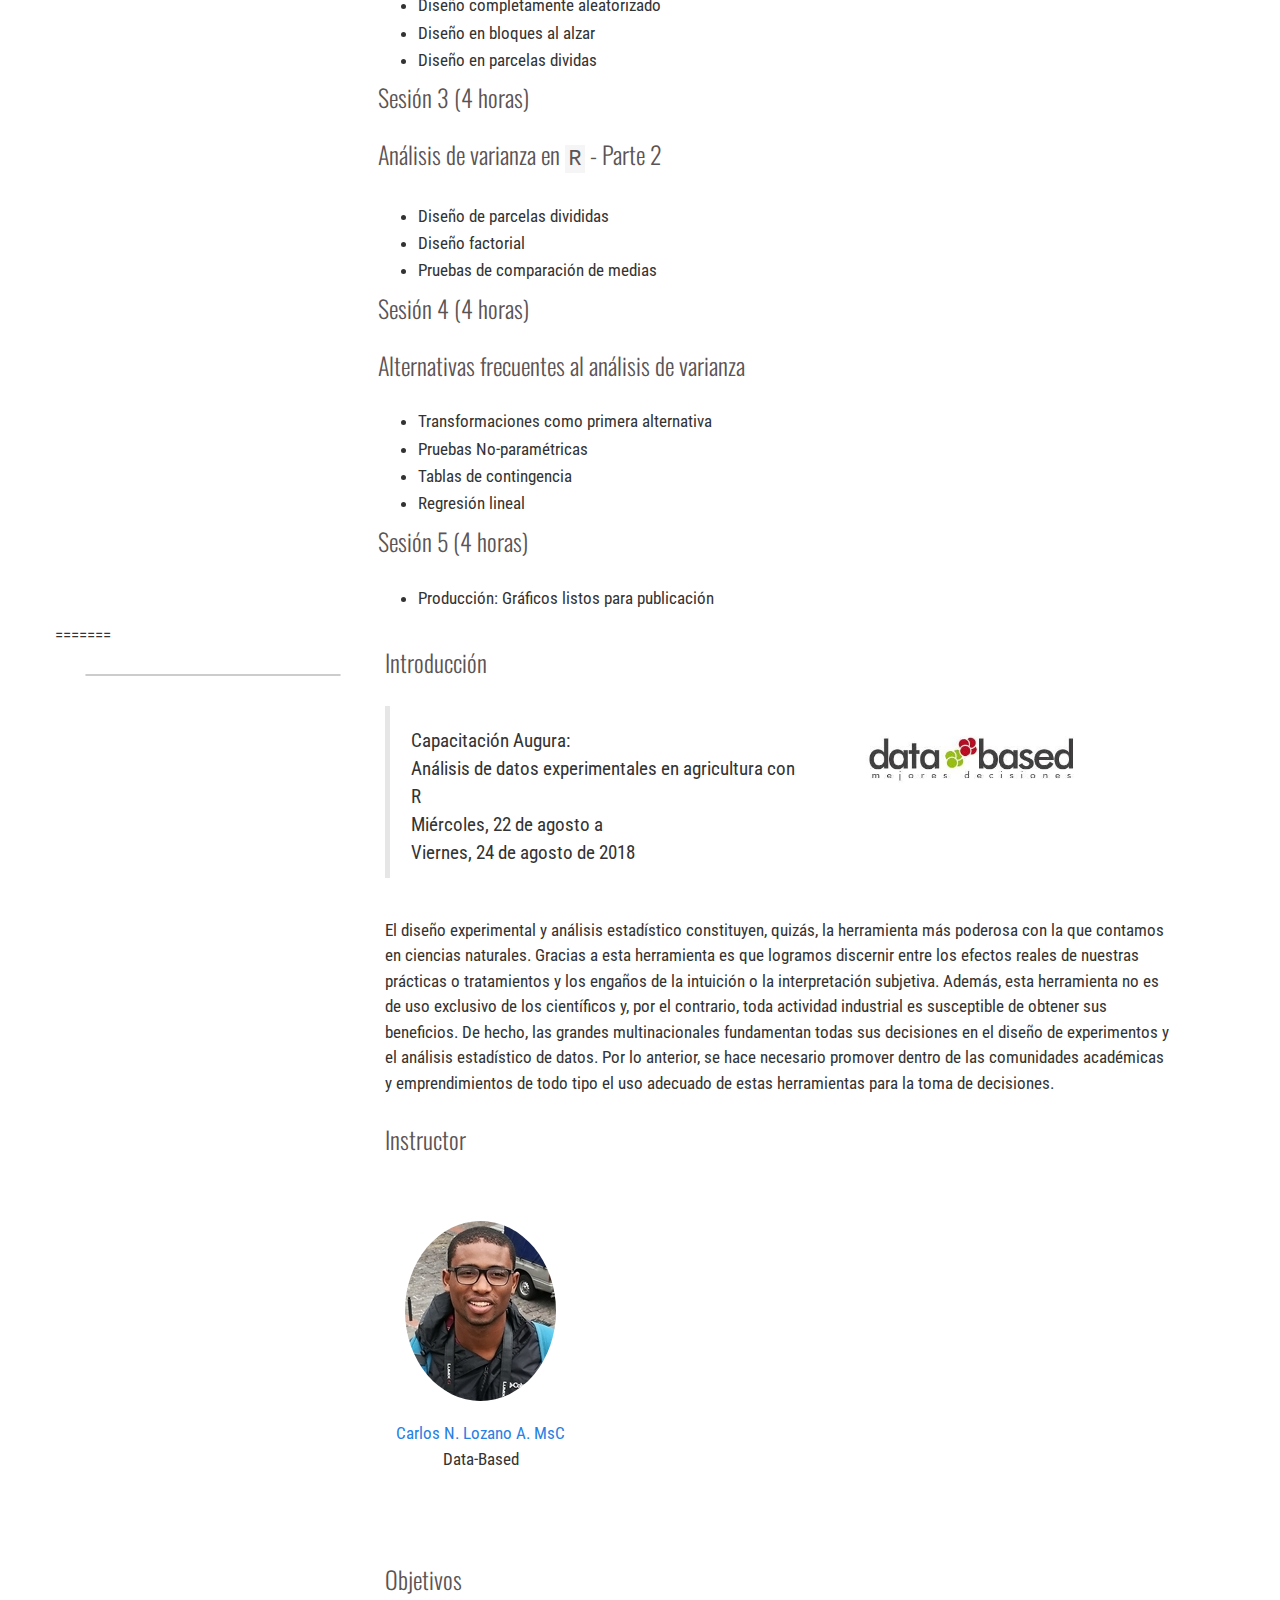
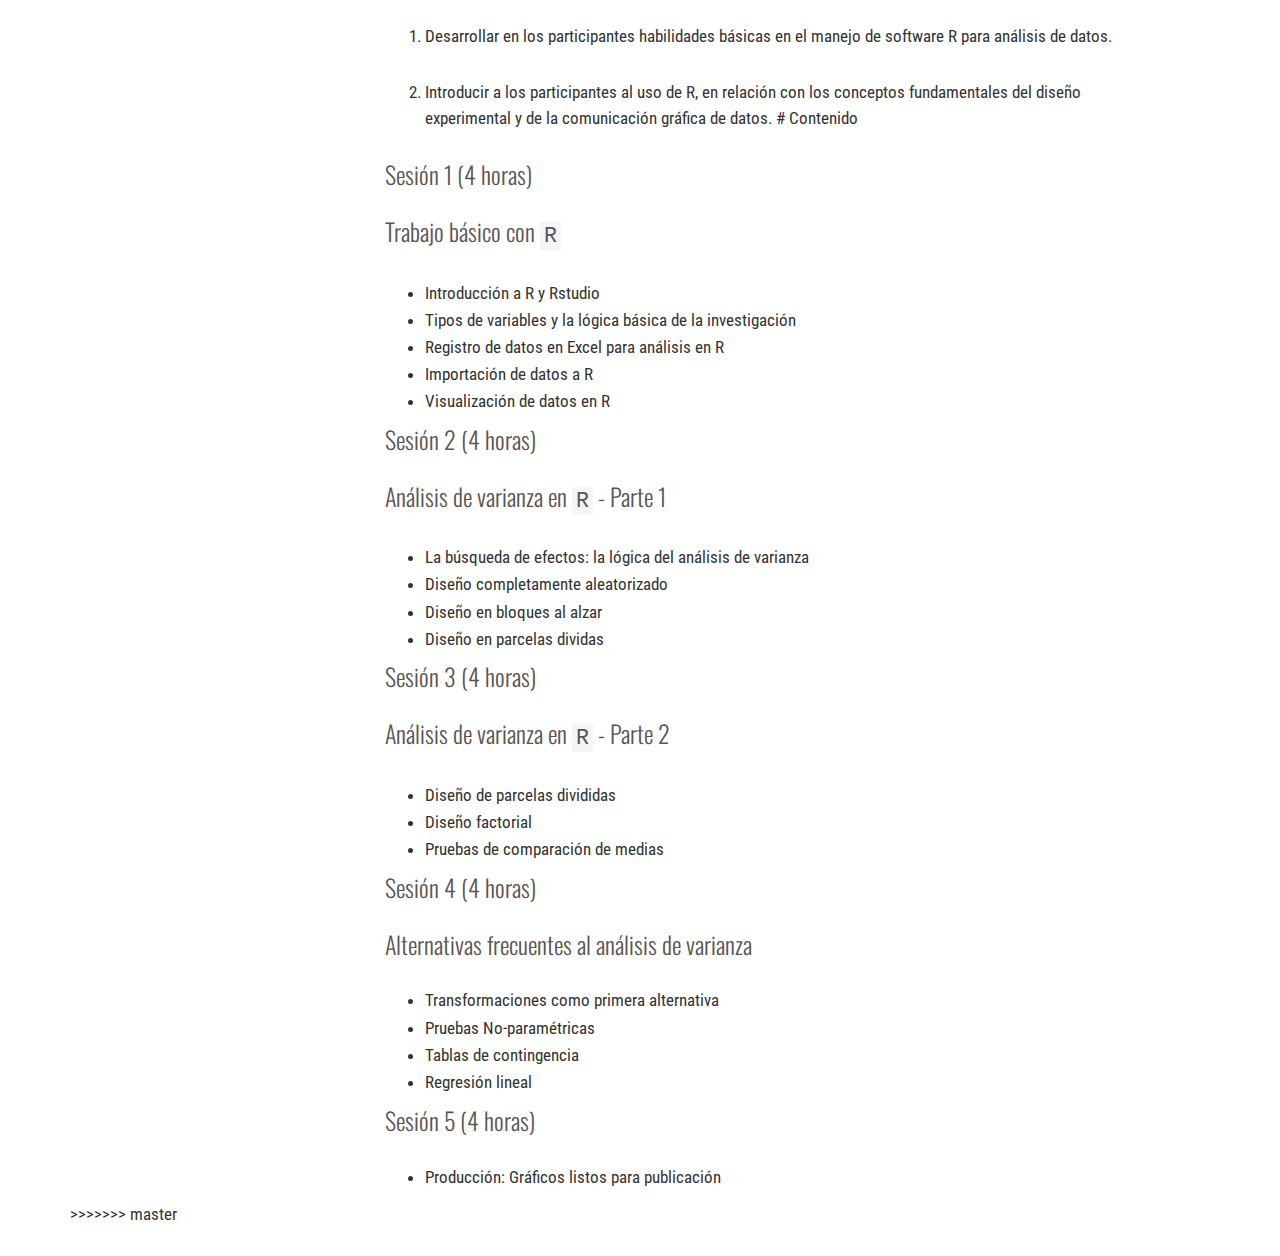
==== commit c423c3b3: "Merge remote-tracking branch 'origin/master'" ====
--- a/docs/index.html
+++ b/docs/index.html
@@ -1,495 +1,993 @@
-<!DOCTYPE html>
-
-<html xmlns="http://www.w3.org/1999/xhtml">
-
-<head>
-
-<meta charset="utf-8" />
-<meta http-equiv="Content-Type" content="text/html; charset=utf-8" />
-<meta name="generator" content="pandoc" />
-
-
-
-
-<title></title>
-
-<script src="site_libs/jquery-1.11.3/jquery.min.js"></script>
-<meta name="viewport" content="width=device-width, initial-scale=1" />
-<link href="site_libs/bootstrap-3.3.5/css/cosmo.min.css" rel="stylesheet" />
-<script src="site_libs/bootstrap-3.3.5/js/bootstrap.min.js"></script>
-<script src="site_libs/bootstrap-3.3.5/shim/html5shiv.min.js"></script>
-<script src="site_libs/bootstrap-3.3.5/shim/respond.min.js"></script>
-<script src="site_libs/jqueryui-1.11.4/jquery-ui.min.js"></script>
-<link href="site_libs/tocify-1.9.1/jquery.tocify.css" rel="stylesheet" />
-<script src="site_libs/tocify-1.9.1/jquery.tocify.js"></script>
-<script src="site_libs/navigation-1.1/tabsets.js"></script>
-<link href="site_libs/highlightjs-9.12.0/textmate.css" rel="stylesheet" />
-<script src="site_libs/highlightjs-9.12.0/highlight.js"></script>
-<link href="site_libs/pagedtable-1.1/css/pagedtable.css" rel="stylesheet" />
-<script src="site_libs/pagedtable-1.1/js/pagedtable.js"></script>
-<link href="site_libs/font-awesome-5.0.13/css/fa-svg-with-js.css" rel="stylesheet" />
-<script src="site_libs/font-awesome-5.0.13/js/fontawesome-all.min.js"></script>
-<script src="site_libs/font-awesome-5.0.13/js/fa-v4-shims.min.js"></script>
-
-<style type="text/css">code{white-space: pre;}</style>
-<style type="text/css">
-  pre:not([class]) {
-    background-color: white;
-  }
-</style>
-<script type="text/javascript">
-if (window.hljs) {
-  hljs.configure({languages: []});
-  hljs.initHighlightingOnLoad();
-  if (document.readyState && document.readyState === "complete") {
-    window.setTimeout(function() { hljs.initHighlighting(); }, 0);
-  }
-}
-</script>
-
-
-
-<style type="text/css">
-h1 {
-  font-size: 34px;
-}
-h1.title {
-  font-size: 38px;
-}
-h2 {
-  font-size: 30px;
-}
-h3 {
-  font-size: 24px;
-}
-h4 {
-  font-size: 18px;
-}
-h5 {
-  font-size: 16px;
-}
-h6 {
-  font-size: 12px;
-}
-.table th:not([align]) {
-  text-align: left;
-}
-</style>
-
-<link rel="stylesheet" href="style.css" type="text/css" />
-
-</head>
-
-<body>
-
-<style type = "text/css">
-.main-container {
-  max-width: 940px;
-  margin-left: auto;
-  margin-right: auto;
-}
-code {
-  color: inherit;
-  background-color: rgba(0, 0, 0, 0.04);
-}
-img {
-  max-width:100%;
-  height: auto;
-}
-.tabbed-pane {
-  padding-top: 12px;
-}
-.html-widget {
-  margin-bottom: 20px;
-}
-button.code-folding-btn:focus {
-  outline: none;
-}
-</style>
-
-
-<style type="text/css">
-/* padding for bootstrap navbar */
-body {
-  padding-top: 51px;
-  padding-bottom: 40px;
-}
-/* offset scroll position for anchor links (for fixed navbar)  */
-.section h1 {
-  padding-top: 56px;
-  margin-top: -56px;
-}
-
-.section h2 {
-  padding-top: 56px;
-  margin-top: -56px;
-}
-.section h3 {
-  padding-top: 56px;
-  margin-top: -56px;
-}
-.section h4 {
-  padding-top: 56px;
-  margin-top: -56px;
-}
-.section h5 {
-  padding-top: 56px;
-  margin-top: -56px;
-}
-.section h6 {
-  padding-top: 56px;
-  margin-top: -56px;
-}
-</style>
-
-<script>
-// manage active state of menu based on current page
-$(document).ready(function () {
-  // active menu anchor
-  href = window.location.pathname
-  href = href.substr(href.lastIndexOf('/') + 1)
-  if (href === "")
-    href = "index.html";
-  var menuAnchor = $('a[href="' + href + '"]');
-
-  // mark it active
-  menuAnchor.parent().addClass('active');
-
-  // if it's got a parent navbar menu mark it active as well
-  menuAnchor.closest('li.dropdown').addClass('active');
-});
-</script>
-
-
-<div class="container-fluid main-container">
-
-<!-- tabsets -->
-<script>
-$(document).ready(function () {
-  window.buildTabsets("TOC");
-});
-</script>
-
-<!-- code folding -->
-
-
-
-
-<script>
-$(document).ready(function ()  {
-
-    // move toc-ignore selectors from section div to header
-    $('div.section.toc-ignore')
-        .removeClass('toc-ignore')
-        .children('h1,h2,h3,h4,h5').addClass('toc-ignore');
-
-    // establish options
-    var options = {
-      selectors: "h1,h2,h3",
-      theme: "bootstrap3",
-      context: '.toc-content',
-      hashGenerator: function (text) {
-        return text.replace(/[.\\/?&!#<>]/g, '').replace(/\s/g, '_').toLowerCase();
-      },
-      ignoreSelector: ".toc-ignore",
-      scrollTo: 0
-    };
-    options.showAndHide = true;
-    options.smoothScroll = true;
-
-    // tocify
-    var toc = $("#TOC").tocify(options).data("toc-tocify");
-});
-</script>
-
-<style type="text/css">
-
-#TOC {
-  margin: 25px 0px 20px 0px;
-}
-@media (max-width: 768px) {
-#TOC {
-  position: relative;
-  width: 100%;
-}
-}
-
-
-.toc-content {
-  padding-left: 30px;
-  padding-right: 40px;
-}
-
-div.main-container {
-  max-width: 1200px;
-}
-
-div.tocify {
-  width: 20%;
-  max-width: 260px;
-  max-height: 85%;
-}
-
-@media (min-width: 768px) and (max-width: 991px) {
-  div.tocify {
-    width: 25%;
-  }
-}
-
-@media (max-width: 767px) {
-  div.tocify {
-    width: 100%;
-    max-width: none;
-  }
-}
-
-.tocify ul, .tocify li {
-  line-height: 20px;
-}
-
-.tocify-subheader .tocify-item {
-  font-size: 0.90em;
-  padding-left: 25px;
-  text-indent: 0;
-}
-
-.tocify .list-group-item {
-  border-radius: 0px;
-}
-
-
-</style>
-
-<!-- setup 3col/9col grid for toc_float and main content  -->
-<div class="row-fluid">
-<div class="col-xs-12 col-sm-4 col-md-3">
-<div id="TOC" class="tocify">
-</div>
-</div>
-
-<div class="toc-content col-xs-12 col-sm-8 col-md-9">
-
-
-
-
-<div class="navbar navbar-default  navbar-fixed-top" role="navigation">
-  <div class="container">
-    <div class="navbar-header">
-      <button type="button" class="navbar-toggle collapsed" data-toggle="collapse" data-target="#navbar">
-        <span class="icon-bar"></span>
-        <span class="icon-bar"></span>
-        <span class="icon-bar"></span>
-      </button>
-      <a class="navbar-brand" href="index.html">Análisis de datos agrícolas con R</a>
-    </div>
-    <div id="navbar" class="navbar-collapse collapse">
-      <ul class="nav navbar-nav">
-        <li>
-  <a href="index.html">
-    <span class="fa fa-home"></span>
-     
-    Home
-  </a>
-</li>
-<li>
-  <a href="01-eda.html">
-    <span class="&lt;i class=&quot;fab fa &lt;i class=&quot;fab fa-r-project&quot;&gt;&lt;/i&gt;"></span>
-     
-    00-Intro
-  </a>
-</li>
-<li class="dropdown">
-  <a href="#" class="dropdown-toggle" data-toggle="dropdown" role="button" aria-expanded="false">
-    <span class="fa fa-chart-bar"></span>
-     
-    Análisis de varianza
-     
-    <span class="caret"></span>
-  </a>
-  <ul class="dropdown-menu" role="menu">
-    <li>
-      <a href="00-Intro.html">
-        <span class="fa fa-battery-quarter"></span>
-         
-        Parte 1
-      </a>
-    </li>
-    <li>
-      <a href="00-Intro.html">
-        <span class="fa fa-battery-three-quarters"></span>
-         
-        Parte 2
-      </a>
-    </li>
-  </ul>
-</li>
-<li class="dropdown">
-  <a href="#" class="dropdown-toggle" data-toggle="dropdown" role="button" aria-expanded="false">
-    <span class="fa fa-database"></span>
-     
-    Otros métodos
-     
-    <span class="caret"></span>
-  </a>
-  <ul class="dropdown-menu" role="menu">
-    <li>
-      <a href="00-Intro.html">
-        <span class="fa fa-random"></span>
-         
-        Transformaciones
-      </a>
-    </li>
-    <li>
-      <a href="00-Intro.html">
-        <span class="fa fa-exchange-alt"></span>
-         
-        Pruebas No-paramétricas
-      </a>
-    </li>
-    <li>
-      <a href="00-Intro.html">
-        <span class="fa fa-table"></span>
-         
-        Tablas de contigencia
-      </a>
-    </li>
-    <li>
-      <a href="00-Intro.html">
-        <span class="fa fa-chart-line"></span>
-         
-        Regresión lineal
-      </a>
-    </li>
-  </ul>
-</li>
-      </ul>
-      <ul class="nav navbar-nav navbar-right">
-        <li>
-  <a href="02-timetable.html">
-    <span class="fa fa-calendar"></span>
-     
-    Programa
-  </a>
-</li>
-      </ul>
-    </div><!--/.nav-collapse -->
-  </div><!--/.container -->
-</div><!--/.navbar -->
-
-<div class="fluid-row" id="header">
-
-
-
-
-</div>
-
-
-<div id="introduccion" class="section level1">
-<h1>Introducción</h1>
-<blockquote>
-<p>Capacitación Augura:<img src = "img/db.jpg" width=350 align=right><br> Análisis de datos experimentales en agricultura con R <br> Miércoles, 22 de agosto a <br> Viernes, 24 de agosto de 2018</p>
-</blockquote>
-<p>El diseño experimental y análisis estadístico constituyen, quizás, la herramienta más poderosa con la que contamos en ciencias naturales. Gracias a esta herramienta es que logramos discernir entre los efectos reales de nuestras prácticas o tratamientos y los engaños de la intuición o la interpretación subjetiva. Además, esta herramienta no es de uso exclusivo de los científicos y, por el contrario, toda actividad industrial es susceptible de obtener sus beneficios. De hecho, las grandes multinacionales fundamentan todas sus decisiones en el diseño de experimentos y el análisis estadístico de datos. Por lo anterior, se hace necesario promover dentro de las comunidades académicas y emprendimientos de todo tipo el uso adecuado de estas herramientas para la toma de decisiones.</p>
-</div>
-<div id="instructor" class="section level1">
-<h1>Instructor</h1>
-<div class="section group">
-<div class="col span_1_of_1">
-<p><img src = "img/carlos.jpg" style = "border-radius: 50%; border-color: white 1px; margin: 20px"><br />
-<a href="https://www.facebook.com/databasedMD/">Carlos N. Lozano A. MsC</a><br />
-Data-Based</p>
-</div>
-<div id="objetivos" class="section level1">
-<h1>Objetivos</h1>
-<ol style="list-style-type: decimal">
-<li><p>Desarrollar en los participantes habilidades básicas en el manejo de software R para análisis de datos.</p></li>
-<li><p>Introducir a los participantes al uso de R, en relación con los conceptos fundamentales del diseño experimental y de la comunicación gráfica de datos. # Contenido</p></li>
-</ol>
-<div id="sesion-1-4-horas" class="section level2">
-<h2>Sesión 1 (4 horas)</h2>
-<div id="trabajo-basico-con-r" class="section level3">
-<h3>Trabajo básico con <code>R</code></h3>
-<ul>
-<li>Introducción a R y Rstudio</li>
-<li>Tipos de variables y la lógica básica de la investigación</li>
-<li>Registro de datos en Excel para análisis en R</li>
-<li>Importación de datos a R</li>
-<li>Visualización de datos en R</li>
-</ul>
-</div>
-</div>
-<div id="sesion-2-4-horas" class="section level2">
-<h2>Sesión 2 (4 horas)</h2>
-<div id="analisis-de-varianza-en-r---parte-1" class="section level3">
-<h3>Análisis de varianza en <code>R</code> - Parte 1</h3>
-<ul>
-<li>La búsqueda de efectos: la lógica del análisis de varianza</li>
-<li>Diseño completamente aleatorizado</li>
-<li>Diseño en bloques al alzar</li>
-<li>Diseño en parcelas dividas</li>
-</ul>
-</div>
-</div>
-<div id="sesion-3-4-horas" class="section level2">
-<h2>Sesión 3 (4 horas)</h2>
-<div id="analisis-de-varianza-en-r---parte-2" class="section level3">
-<h3>Análisis de varianza en <code>R</code> - Parte 2</h3>
-<ul>
-<li>Diseño de parcelas divididas</li>
-<li>Diseño factorial</li>
-<li>Pruebas de comparación de medias</li>
-</ul>
-</div>
-</div>
-<div id="sesion-4-4-horas" class="section level2">
-<h2>Sesión 4 (4 horas)</h2>
-<div id="alternativas-frecuentes-al-analisis-de-varianza" class="section level3">
-<h3>Alternativas frecuentes al análisis de varianza</h3>
-<ul>
-<li>Transformaciones como primera alternativa</li>
-<li>Pruebas No-paramétricas</li>
-<li>Tablas de contingencia</li>
-<li>Regresión lineal</li>
-</ul>
-</div>
-</div>
-<div id="sesion-5-4-horas" class="section level2">
-<h2>Sesión 5 (4 horas)</h2>
-<ul>
-<li>Producción: Gráficos listos para publicación</li>
-</ul>
-</div>
-</div>
-
-
-
-</div>
-</div>
-
-</div>
-
-<script>
-
-// add bootstrap table styles to pandoc tables
-function bootstrapStylePandocTables() {
-  $('tr.header').parent('thead').parent('table').addClass('table table-condensed');
-}
-$(document).ready(function () {
-  bootstrapStylePandocTables();
-});
-
-
-</script>
-
-<!-- dynamically load mathjax for compatibility with self-contained -->
-<script>
-  (function () {
-    var script = document.createElement("script");
-    script.type = "text/javascript";
-    script.src  = "https://mathjax.rstudio.com/latest/MathJax.js?config=TeX-AMS-MML_HTMLorMML";
-    document.getElementsByTagName("head")[0].appendChild(script);
-  })();
-</script>
-
-</body>
-</html>
+<<<<<<< HEAD
+<!DOCTYPE html>
+
+<html xmlns="http://www.w3.org/1999/xhtml">
+
+<head>
+
+<meta charset="utf-8" />
+<meta http-equiv="Content-Type" content="text/html; charset=utf-8" />
+<meta name="generator" content="pandoc" />
+
+
+
+
+<title></title>
+
+<script src="site_libs/jquery-1.11.3/jquery.min.js"></script>
+<meta name="viewport" content="width=device-width, initial-scale=1" />
+<link href="site_libs/bootstrap-3.3.5/css/cosmo.min.css" rel="stylesheet" />
+<script src="site_libs/bootstrap-3.3.5/js/bootstrap.min.js"></script>
+<script src="site_libs/bootstrap-3.3.5/shim/html5shiv.min.js"></script>
+<script src="site_libs/bootstrap-3.3.5/shim/respond.min.js"></script>
+<script src="site_libs/jqueryui-1.11.4/jquery-ui.min.js"></script>
+<link href="site_libs/tocify-1.9.1/jquery.tocify.css" rel="stylesheet" />
+<script src="site_libs/tocify-1.9.1/jquery.tocify.js"></script>
+<script src="site_libs/navigation-1.1/tabsets.js"></script>
+<link href="site_libs/highlightjs-9.12.0/textmate.css" rel="stylesheet" />
+<script src="site_libs/highlightjs-9.12.0/highlight.js"></script>
+<link href="site_libs/pagedtable-1.1/css/pagedtable.css" rel="stylesheet" />
+<script src="site_libs/pagedtable-1.1/js/pagedtable.js"></script>
+<link href="site_libs/font-awesome-5.0.13/css/fa-svg-with-js.css" rel="stylesheet" />
+<script src="site_libs/font-awesome-5.0.13/js/fontawesome-all.min.js"></script>
+<script src="site_libs/font-awesome-5.0.13/js/fa-v4-shims.min.js"></script>
+
+<style type="text/css">code{white-space: pre;}</style>
+<style type="text/css">
+  pre:not([class]) {
+    background-color: white;
+  }
+</style>
+<script type="text/javascript">
+if (window.hljs) {
+  hljs.configure({languages: []});
+  hljs.initHighlightingOnLoad();
+  if (document.readyState && document.readyState === "complete") {
+    window.setTimeout(function() { hljs.initHighlighting(); }, 0);
+  }
+}
+</script>
+
+
+
+<style type="text/css">
+h1 {
+  font-size: 34px;
+}
+h1.title {
+  font-size: 38px;
+}
+h2 {
+  font-size: 30px;
+}
+h3 {
+  font-size: 24px;
+}
+h4 {
+  font-size: 18px;
+}
+h5 {
+  font-size: 16px;
+}
+h6 {
+  font-size: 12px;
+}
+.table th:not([align]) {
+  text-align: left;
+}
+</style>
+
+<link rel="stylesheet" href="style.css" type="text/css" />
+
+</head>
+
+<body>
+
+<style type = "text/css">
+.main-container {
+  max-width: 940px;
+  margin-left: auto;
+  margin-right: auto;
+}
+code {
+  color: inherit;
+  background-color: rgba(0, 0, 0, 0.04);
+}
+img {
+  max-width:100%;
+  height: auto;
+}
+.tabbed-pane {
+  padding-top: 12px;
+}
+.html-widget {
+  margin-bottom: 20px;
+}
+button.code-folding-btn:focus {
+  outline: none;
+}
+</style>
+
+
+<style type="text/css">
+/* padding for bootstrap navbar */
+body {
+  padding-top: 51px;
+  padding-bottom: 40px;
+}
+/* offset scroll position for anchor links (for fixed navbar)  */
+.section h1 {
+  padding-top: 56px;
+  margin-top: -56px;
+}
+
+.section h2 {
+  padding-top: 56px;
+  margin-top: -56px;
+}
+.section h3 {
+  padding-top: 56px;
+  margin-top: -56px;
+}
+.section h4 {
+  padding-top: 56px;
+  margin-top: -56px;
+}
+.section h5 {
+  padding-top: 56px;
+  margin-top: -56px;
+}
+.section h6 {
+  padding-top: 56px;
+  margin-top: -56px;
+}
+</style>
+
+<script>
+// manage active state of menu based on current page
+$(document).ready(function () {
+  // active menu anchor
+  href = window.location.pathname
+  href = href.substr(href.lastIndexOf('/') + 1)
+  if (href === "")
+    href = "index.html";
+  var menuAnchor = $('a[href="' + href + '"]');
+
+  // mark it active
+  menuAnchor.parent().addClass('active');
+
+  // if it's got a parent navbar menu mark it active as well
+  menuAnchor.closest('li.dropdown').addClass('active');
+});
+</script>
+
+
+<div class="container-fluid main-container">
+
+<!-- tabsets -->
+<script>
+$(document).ready(function () {
+  window.buildTabsets("TOC");
+});
+</script>
+
+<!-- code folding -->
+
+
+
+
+<script>
+$(document).ready(function ()  {
+
+    // move toc-ignore selectors from section div to header
+    $('div.section.toc-ignore')
+        .removeClass('toc-ignore')
+        .children('h1,h2,h3,h4,h5').addClass('toc-ignore');
+
+    // establish options
+    var options = {
+      selectors: "h1,h2,h3",
+      theme: "bootstrap3",
+      context: '.toc-content',
+      hashGenerator: function (text) {
+        return text.replace(/[.\\/?&!#<>]/g, '').replace(/\s/g, '_').toLowerCase();
+      },
+      ignoreSelector: ".toc-ignore",
+      scrollTo: 0
+    };
+    options.showAndHide = true;
+    options.smoothScroll = true;
+
+    // tocify
+    var toc = $("#TOC").tocify(options).data("toc-tocify");
+});
+</script>
+
+<style type="text/css">
+
+#TOC {
+  margin: 25px 0px 20px 0px;
+}
+@media (max-width: 768px) {
+#TOC {
+  position: relative;
+  width: 100%;
+}
+}
+
+
+.toc-content {
+  padding-left: 30px;
+  padding-right: 40px;
+}
+
+div.main-container {
+  max-width: 1200px;
+}
+
+div.tocify {
+  width: 20%;
+  max-width: 260px;
+  max-height: 85%;
+}
+
+@media (min-width: 768px) and (max-width: 991px) {
+  div.tocify {
+    width: 25%;
+  }
+}
+
+@media (max-width: 767px) {
+  div.tocify {
+    width: 100%;
+    max-width: none;
+  }
+}
+
+.tocify ul, .tocify li {
+  line-height: 20px;
+}
+
+.tocify-subheader .tocify-item {
+  font-size: 0.90em;
+  padding-left: 25px;
+  text-indent: 0;
+}
+
+.tocify .list-group-item {
+  border-radius: 0px;
+}
+
+
+</style>
+
+<!-- setup 3col/9col grid for toc_float and main content  -->
+<div class="row-fluid">
+<div class="col-xs-12 col-sm-4 col-md-3">
+<div id="TOC" class="tocify">
+</div>
+</div>
+
+<div class="toc-content col-xs-12 col-sm-8 col-md-9">
+
+
+
+
+<div class="navbar navbar-default  navbar-fixed-top" role="navigation">
+  <div class="container">
+    <div class="navbar-header">
+      <button type="button" class="navbar-toggle collapsed" data-toggle="collapse" data-target="#navbar">
+        <span class="icon-bar"></span>
+        <span class="icon-bar"></span>
+        <span class="icon-bar"></span>
+      </button>
+      <a class="navbar-brand" href="index.html">Análisis de datos agrícolas con R</a>
+    </div>
+    <div id="navbar" class="navbar-collapse collapse">
+      <ul class="nav navbar-nav">
+        <li>
+  <a href="index.html">
+    <span class="fa fa-home"></span>
+     
+    Home
+  </a>
+</li>
+<li>
+  <a href="01-eda.html">
+    <span class="&lt;i class=&quot;fab fa &lt;i class=&quot;fab fa-r-project&quot;&gt;&lt;/i&gt;"></span>
+     
+    00-Intro
+  </a>
+</li>
+<li class="dropdown">
+  <a href="#" class="dropdown-toggle" data-toggle="dropdown" role="button" aria-expanded="false">
+    <span class="fa fa-chart-bar"></span>
+     
+    Análisis de varianza
+     
+    <span class="caret"></span>
+  </a>
+  <ul class="dropdown-menu" role="menu">
+    <li>
+      <a href="01-Anova.html">
+        <span class="fa fa-battery-quarter"></span>
+         
+        Parte 1
+      </a>
+    </li>
+    <li>
+      <a href="02-Anova.html">
+        <span class="fa fa-battery-three-quarters"></span>
+         
+        Parte 2
+      </a>
+    </li>
+  </ul>
+</li>
+<li class="dropdown">
+  <a href="#" class="dropdown-toggle" data-toggle="dropdown" role="button" aria-expanded="false">
+    <span class="fa fa-database"></span>
+     
+    Otros métodos
+     
+    <span class="caret"></span>
+  </a>
+  <ul class="dropdown-menu" role="menu">
+    <li>
+      <a href="05-trans.html">
+        <span class="fa fa-random"></span>
+         
+        Transformaciones
+      </a>
+    </li>
+    <li>
+      <a href="NonP.html">
+        <span class="fa fa-exchange-alt"></span>
+         
+        Pruebas No-paramétricas
+      </a>
+    </li>
+    <li>
+      <a href="00-Intro.html">
+        <span class="fa fa-table"></span>
+         
+        Tablas de contigencia
+      </a>
+    </li>
+    <li>
+      <a href="00-Intro.html">
+        <span class="fa fa-chart-line"></span>
+         
+        Regresión lineal
+      </a>
+    </li>
+  </ul>
+</li>
+      </ul>
+      <ul class="nav navbar-nav navbar-right">
+        <li>
+  <a href="02-timetable.html">
+    <span class="fa fa-calendar"></span>
+     
+    Programa
+  </a>
+</li>
+      </ul>
+    </div><!--/.nav-collapse -->
+  </div><!--/.container -->
+</div><!--/.navbar -->
+
+<div class="fluid-row" id="header">
+
+
+
+
+</div>
+
+
+<div id="introduccion" class="section level1">
+<h1>Introducción</h1>
+<blockquote>
+<p>Capacitación Augura:<img src = "img/db.jpg" width=350 align=right><br> Análisis de datos experimentales en agricultura con R <br> Miércoles, 22 de agosto a <br> Viernes, 24 de agosto de 2018</p>
+</blockquote>
+<p>El diseño experimental y análisis estadístico constituyen, quizás, la herramienta más poderosa con la que contamos en ciencias naturales. Gracias a esta herramienta es que logramos discernir entre los efectos reales de nuestras prácticas o tratamientos y los engaños de la intuición o la interpretación subjetiva. Además, esta herramienta no es de uso exclusivo de los científicos y, por el contrario, toda actividad industrial es susceptible de obtener sus beneficios. De hecho, las grandes multinacionales fundamentan todas sus decisiones en el diseño de experimentos y el análisis estadístico de datos. Por lo anterior, se hace necesario promover dentro de las comunidades académicas y emprendimientos de todo tipo el uso adecuado de estas herramientas para la toma de decisiones.</p>
+</div>
+<div id="instructor" class="section level1">
+<h1>Instructor</h1>
+<div class="section group">
+<div class="col span_1_of_1">
+<p><img src = "img/carlos.jpg" style = "border-radius: 50%; border-color: white 1px; margin: 20px"><br />
+<a href="https://www.facebook.com/databasedMD/">Carlos N. Lozano A. MsC</a><br />
+Data-Based</p>
+</div>
+<div id="objetivos" class="section level1">
+<h1>Objetivos</h1>
+<ol style="list-style-type: decimal">
+<li><p>Desarrollar en los participantes habilidades básicas en el manejo de software R para análisis de datos.</p></li>
+<li><p>Introducir a los participantes al uso de R, en relación con los conceptos fundamentales del diseño experimental y de la comunicación gráfica de datos. # Contenido</p></li>
+</ol>
+<div id="sesion-1-4-horas" class="section level2">
+<h2>Sesión 1 (4 horas)</h2>
+<div id="trabajo-basico-con-r" class="section level3">
+<h3>Trabajo básico con <code>R</code></h3>
+<ul>
+<li>Introducción a R y Rstudio</li>
+<li>Tipos de variables y la lógica básica de la investigación</li>
+<li>Registro de datos en Excel para análisis en R</li>
+<li>Importación de datos a R</li>
+<li>Visualización de datos en R</li>
+</ul>
+</div>
+</div>
+<div id="sesion-2-4-horas" class="section level2">
+<h2>Sesión 2 (4 horas)</h2>
+<div id="analisis-de-varianza-en-r---parte-1" class="section level3">
+<h3>Análisis de varianza en <code>R</code> - Parte 1</h3>
+<ul>
+<li>La búsqueda de efectos: la lógica del análisis de varianza</li>
+<li>Diseño completamente aleatorizado</li>
+<li>Diseño en bloques al alzar</li>
+<li>Diseño en parcelas dividas</li>
+</ul>
+</div>
+</div>
+<div id="sesion-3-4-horas" class="section level2">
+<h2>Sesión 3 (4 horas)</h2>
+<div id="analisis-de-varianza-en-r---parte-2" class="section level3">
+<h3>Análisis de varianza en <code>R</code> - Parte 2</h3>
+<ul>
+<li>Diseño de parcelas divididas</li>
+<li>Diseño factorial</li>
+<li>Pruebas de comparación de medias</li>
+</ul>
+</div>
+</div>
+<div id="sesion-4-4-horas" class="section level2">
+<h2>Sesión 4 (4 horas)</h2>
+<div id="alternativas-frecuentes-al-analisis-de-varianza" class="section level3">
+<h3>Alternativas frecuentes al análisis de varianza</h3>
+<ul>
+<li>Transformaciones como primera alternativa</li>
+<li>Pruebas No-paramétricas</li>
+<li>Tablas de contingencia</li>
+<li>Regresión lineal</li>
+</ul>
+</div>
+</div>
+<div id="sesion-5-4-horas" class="section level2">
+<h2>Sesión 5 (4 horas)</h2>
+<ul>
+<li>Producción: Gráficos listos para publicación</li>
+</ul>
+</div>
+</div>
+
+
+
+</div>
+</div>
+
+</div>
+
+<script>
+
+// add bootstrap table styles to pandoc tables
+function bootstrapStylePandocTables() {
+  $('tr.header').parent('thead').parent('table').addClass('table table-condensed');
+}
+$(document).ready(function () {
+  bootstrapStylePandocTables();
+});
+
+
+</script>
+
+<!-- dynamically load mathjax for compatibility with self-contained -->
+<script>
+  (function () {
+    var script = document.createElement("script");
+    script.type = "text/javascript";
+    script.src  = "https://mathjax.rstudio.com/latest/MathJax.js?config=TeX-AMS-MML_HTMLorMML";
+    document.getElementsByTagName("head")[0].appendChild(script);
+  })();
+</script>
+
+</body>
+</html>
+=======
+<!DOCTYPE html>
+
+<html xmlns="http://www.w3.org/1999/xhtml">
+
+<head>
+
+<meta charset="utf-8" />
+<meta http-equiv="Content-Type" content="text/html; charset=utf-8" />
+<meta name="generator" content="pandoc" />
+
+
+
+
+<title></title>
+
+<script src="site_libs/jquery-1.11.3/jquery.min.js"></script>
+<meta name="viewport" content="width=device-width, initial-scale=1" />
+<link href="site_libs/bootstrap-3.3.5/css/cosmo.min.css" rel="stylesheet" />
+<script src="site_libs/bootstrap-3.3.5/js/bootstrap.min.js"></script>
+<script src="site_libs/bootstrap-3.3.5/shim/html5shiv.min.js"></script>
+<script src="site_libs/bootstrap-3.3.5/shim/respond.min.js"></script>
+<script src="site_libs/jqueryui-1.11.4/jquery-ui.min.js"></script>
+<link href="site_libs/tocify-1.9.1/jquery.tocify.css" rel="stylesheet" />
+<script src="site_libs/tocify-1.9.1/jquery.tocify.js"></script>
+<script src="site_libs/navigation-1.1/tabsets.js"></script>
+<link href="site_libs/highlightjs-9.12.0/textmate.css" rel="stylesheet" />
+<script src="site_libs/highlightjs-9.12.0/highlight.js"></script>
+<link href="site_libs/pagedtable-1.1/css/pagedtable.css" rel="stylesheet" />
+<script src="site_libs/pagedtable-1.1/js/pagedtable.js"></script>
+<link href="site_libs/font-awesome-5.0.13/css/fa-svg-with-js.css" rel="stylesheet" />
+<script src="site_libs/font-awesome-5.0.13/js/fontawesome-all.min.js"></script>
+<script src="site_libs/font-awesome-5.0.13/js/fa-v4-shims.min.js"></script>
+
+<style type="text/css">code{white-space: pre;}</style>
+<style type="text/css">
+  pre:not([class]) {
+    background-color: white;
+  }
+</style>
+<script type="text/javascript">
+if (window.hljs) {
+  hljs.configure({languages: []});
+  hljs.initHighlightingOnLoad();
+  if (document.readyState && document.readyState === "complete") {
+    window.setTimeout(function() { hljs.initHighlighting(); }, 0);
+  }
+}
+</script>
+
+
+
+<style type="text/css">
+h1 {
+  font-size: 34px;
+}
+h1.title {
+  font-size: 38px;
+}
+h2 {
+  font-size: 30px;
+}
+h3 {
+  font-size: 24px;
+}
+h4 {
+  font-size: 18px;
+}
+h5 {
+  font-size: 16px;
+}
+h6 {
+  font-size: 12px;
+}
+.table th:not([align]) {
+  text-align: left;
+}
+</style>
+
+<link rel="stylesheet" href="style.css" type="text/css" />
+
+</head>
+
+<body>
+
+<style type = "text/css">
+.main-container {
+  max-width: 940px;
+  margin-left: auto;
+  margin-right: auto;
+}
+code {
+  color: inherit;
+  background-color: rgba(0, 0, 0, 0.04);
+}
+img {
+  max-width:100%;
+  height: auto;
+}
+.tabbed-pane {
+  padding-top: 12px;
+}
+.html-widget {
+  margin-bottom: 20px;
+}
+button.code-folding-btn:focus {
+  outline: none;
+}
+</style>
+
+
+<style type="text/css">
+/* padding for bootstrap navbar */
+body {
+  padding-top: 51px;
+  padding-bottom: 40px;
+}
+/* offset scroll position for anchor links (for fixed navbar)  */
+.section h1 {
+  padding-top: 56px;
+  margin-top: -56px;
+}
+
+.section h2 {
+  padding-top: 56px;
+  margin-top: -56px;
+}
+.section h3 {
+  padding-top: 56px;
+  margin-top: -56px;
+}
+.section h4 {
+  padding-top: 56px;
+  margin-top: -56px;
+}
+.section h5 {
+  padding-top: 56px;
+  margin-top: -56px;
+}
+.section h6 {
+  padding-top: 56px;
+  margin-top: -56px;
+}
+</style>
+
+<script>
+// manage active state of menu based on current page
+$(document).ready(function () {
+  // active menu anchor
+  href = window.location.pathname
+  href = href.substr(href.lastIndexOf('/') + 1)
+  if (href === "")
+    href = "index.html";
+  var menuAnchor = $('a[href="' + href + '"]');
+
+  // mark it active
+  menuAnchor.parent().addClass('active');
+
+  // if it's got a parent navbar menu mark it active as well
+  menuAnchor.closest('li.dropdown').addClass('active');
+});
+</script>
+
+
+<div class="container-fluid main-container">
+
+<!-- tabsets -->
+<script>
+$(document).ready(function () {
+  window.buildTabsets("TOC");
+});
+</script>
+
+<!-- code folding -->
+
+
+
+
+<script>
+$(document).ready(function ()  {
+
+    // move toc-ignore selectors from section div to header
+    $('div.section.toc-ignore')
+        .removeClass('toc-ignore')
+        .children('h1,h2,h3,h4,h5').addClass('toc-ignore');
+
+    // establish options
+    var options = {
+      selectors: "h1,h2,h3",
+      theme: "bootstrap3",
+      context: '.toc-content',
+      hashGenerator: function (text) {
+        return text.replace(/[.\\/?&!#<>]/g, '').replace(/\s/g, '_').toLowerCase();
+      },
+      ignoreSelector: ".toc-ignore",
+      scrollTo: 0
+    };
+    options.showAndHide = true;
+    options.smoothScroll = true;
+
+    // tocify
+    var toc = $("#TOC").tocify(options).data("toc-tocify");
+});
+</script>
+
+<style type="text/css">
+
+#TOC {
+  margin: 25px 0px 20px 0px;
+}
+@media (max-width: 768px) {
+#TOC {
+  position: relative;
+  width: 100%;
+}
+}
+
+
+.toc-content {
+  padding-left: 30px;
+  padding-right: 40px;
+}
+
+div.main-container {
+  max-width: 1200px;
+}
+
+div.tocify {
+  width: 20%;
+  max-width: 260px;
+  max-height: 85%;
+}
+
+@media (min-width: 768px) and (max-width: 991px) {
+  div.tocify {
+    width: 25%;
+  }
+}
+
+@media (max-width: 767px) {
+  div.tocify {
+    width: 100%;
+    max-width: none;
+  }
+}
+
+.tocify ul, .tocify li {
+  line-height: 20px;
+}
+
+.tocify-subheader .tocify-item {
+  font-size: 0.90em;
+  padding-left: 25px;
+  text-indent: 0;
+}
+
+.tocify .list-group-item {
+  border-radius: 0px;
+}
+
+
+</style>
+
+<!-- setup 3col/9col grid for toc_float and main content  -->
+<div class="row-fluid">
+<div class="col-xs-12 col-sm-4 col-md-3">
+<div id="TOC" class="tocify">
+</div>
+</div>
+
+<div class="toc-content col-xs-12 col-sm-8 col-md-9">
+
+
+
+
+<div class="navbar navbar-default  navbar-fixed-top" role="navigation">
+  <div class="container">
+    <div class="navbar-header">
+      <button type="button" class="navbar-toggle collapsed" data-toggle="collapse" data-target="#navbar">
+        <span class="icon-bar"></span>
+        <span class="icon-bar"></span>
+        <span class="icon-bar"></span>
+      </button>
+      <a class="navbar-brand" href="index.html">Análisis de datos agrícolas con R</a>
+    </div>
+    <div id="navbar" class="navbar-collapse collapse">
+      <ul class="nav navbar-nav">
+        <li>
+  <a href="index.html">
+    <span class="fa fa-home"></span>
+     
+    Home
+  </a>
+</li>
+<li>
+  <a href="01-eda.html">
+    <span class="&lt;i class=&quot;fab fa &lt;i class=&quot;fab fa-r-project&quot;&gt;&lt;/i&gt;"></span>
+     
+    00-Intro
+  </a>
+</li>
+<li class="dropdown">
+  <a href="#" class="dropdown-toggle" data-toggle="dropdown" role="button" aria-expanded="false">
+    <span class="fa fa-chart-bar"></span>
+     
+    Análisis de varianza
+     
+    <span class="caret"></span>
+  </a>
+  <ul class="dropdown-menu" role="menu">
+    <li>
+      <a href="00-Intro.html">
+        <span class="fa fa-battery-quarter"></span>
+         
+        Parte 1
+      </a>
+    </li>
+    <li>
+      <a href="00-Intro.html">
+        <span class="fa fa-battery-three-quarters"></span>
+         
+        Parte 2
+      </a>
+    </li>
+  </ul>
+</li>
+<li class="dropdown">
+  <a href="#" class="dropdown-toggle" data-toggle="dropdown" role="button" aria-expanded="false">
+    <span class="fa fa-database"></span>
+     
+    Otros métodos
+     
+    <span class="caret"></span>
+  </a>
+  <ul class="dropdown-menu" role="menu">
+    <li>
+      <a href="00-Intro.html">
+        <span class="fa fa-random"></span>
+         
+        Transformaciones
+      </a>
+    </li>
+    <li>
+      <a href="00-Intro.html">
+        <span class="fa fa-exchange-alt"></span>
+         
+        Pruebas No-paramétricas
+      </a>
+    </li>
+    <li>
+      <a href="00-Intro.html">
+        <span class="fa fa-table"></span>
+         
+        Tablas de contigencia
+      </a>
+    </li>
+    <li>
+      <a href="00-Intro.html">
+        <span class="fa fa-chart-line"></span>
+         
+        Regresión lineal
+      </a>
+    </li>
+  </ul>
+</li>
+      </ul>
+      <ul class="nav navbar-nav navbar-right">
+        <li>
+  <a href="02-timetable.html">
+    <span class="fa fa-calendar"></span>
+     
+    Programa
+  </a>
+</li>
+      </ul>
+    </div><!--/.nav-collapse -->
+  </div><!--/.container -->
+</div><!--/.navbar -->
+
+<div class="fluid-row" id="header">
+
+
+
+
+</div>
+
+
+<div id="introduccion" class="section level1">
+<h1>Introducción</h1>
+<blockquote>
+<p>Capacitación Augura:<img src = "img/db.jpg" width=350 align=right><br> Análisis de datos experimentales en agricultura con R <br> Miércoles, 22 de agosto a <br> Viernes, 24 de agosto de 2018</p>
+</blockquote>
+<p>El diseño experimental y análisis estadístico constituyen, quizás, la herramienta más poderosa con la que contamos en ciencias naturales. Gracias a esta herramienta es que logramos discernir entre los efectos reales de nuestras prácticas o tratamientos y los engaños de la intuición o la interpretación subjetiva. Además, esta herramienta no es de uso exclusivo de los científicos y, por el contrario, toda actividad industrial es susceptible de obtener sus beneficios. De hecho, las grandes multinacionales fundamentan todas sus decisiones en el diseño de experimentos y el análisis estadístico de datos. Por lo anterior, se hace necesario promover dentro de las comunidades académicas y emprendimientos de todo tipo el uso adecuado de estas herramientas para la toma de decisiones.</p>
+</div>
+<div id="instructor" class="section level1">
+<h1>Instructor</h1>
+<div class="section group">
+<div class="col span_1_of_1">
+<p><img src = "img/carlos.jpg" style = "border-radius: 50%; border-color: white 1px; margin: 20px"><br />
+<a href="https://www.facebook.com/databasedMD/">Carlos N. Lozano A. MsC</a><br />
+Data-Based</p>
+</div>
+<div id="objetivos" class="section level1">
+<h1>Objetivos</h1>
+<ol style="list-style-type: decimal">
+<li><p>Desarrollar en los participantes habilidades básicas en el manejo de software R para análisis de datos.</p></li>
+<li><p>Introducir a los participantes al uso de R, en relación con los conceptos fundamentales del diseño experimental y de la comunicación gráfica de datos. # Contenido</p></li>
+</ol>
+<div id="sesion-1-4-horas" class="section level2">
+<h2>Sesión 1 (4 horas)</h2>
+<div id="trabajo-basico-con-r" class="section level3">
+<h3>Trabajo básico con <code>R</code></h3>
+<ul>
+<li>Introducción a R y Rstudio</li>
+<li>Tipos de variables y la lógica básica de la investigación</li>
+<li>Registro de datos en Excel para análisis en R</li>
+<li>Importación de datos a R</li>
+<li>Visualización de datos en R</li>
+</ul>
+</div>
+</div>
+<div id="sesion-2-4-horas" class="section level2">
+<h2>Sesión 2 (4 horas)</h2>
+<div id="analisis-de-varianza-en-r---parte-1" class="section level3">
+<h3>Análisis de varianza en <code>R</code> - Parte 1</h3>
+<ul>
+<li>La búsqueda de efectos: la lógica del análisis de varianza</li>
+<li>Diseño completamente aleatorizado</li>
+<li>Diseño en bloques al alzar</li>
+<li>Diseño en parcelas dividas</li>
+</ul>
+</div>
+</div>
+<div id="sesion-3-4-horas" class="section level2">
+<h2>Sesión 3 (4 horas)</h2>
+<div id="analisis-de-varianza-en-r---parte-2" class="section level3">
+<h3>Análisis de varianza en <code>R</code> - Parte 2</h3>
+<ul>
+<li>Diseño de parcelas divididas</li>
+<li>Diseño factorial</li>
+<li>Pruebas de comparación de medias</li>
+</ul>
+</div>
+</div>
+<div id="sesion-4-4-horas" class="section level2">
+<h2>Sesión 4 (4 horas)</h2>
+<div id="alternativas-frecuentes-al-analisis-de-varianza" class="section level3">
+<h3>Alternativas frecuentes al análisis de varianza</h3>
+<ul>
+<li>Transformaciones como primera alternativa</li>
+<li>Pruebas No-paramétricas</li>
+<li>Tablas de contingencia</li>
+<li>Regresión lineal</li>
+</ul>
+</div>
+</div>
+<div id="sesion-5-4-horas" class="section level2">
+<h2>Sesión 5 (4 horas)</h2>
+<ul>
+<li>Producción: Gráficos listos para publicación</li>
+</ul>
+</div>
+</div>
+
+
+
+</div>
+</div>
+
+</div>
+
+<script>
+
+// add bootstrap table styles to pandoc tables
+function bootstrapStylePandocTables() {
+  $('tr.header').parent('thead').parent('table').addClass('table table-condensed');
+}
+$(document).ready(function () {
+  bootstrapStylePandocTables();
+});
+
+
+</script>
+
+<!-- dynamically load mathjax for compatibility with self-contained -->
+<script>
+  (function () {
+    var script = document.createElement("script");
+    script.type = "text/javascript";
+    script.src  = "https://mathjax.rstudio.com/latest/MathJax.js?config=TeX-AMS-MML_HTMLorMML";
+    document.getElementsByTagName("head")[0].appendChild(script);
+  })();
+</script>
+
+</body>
+</html>
+>>>>>>> master
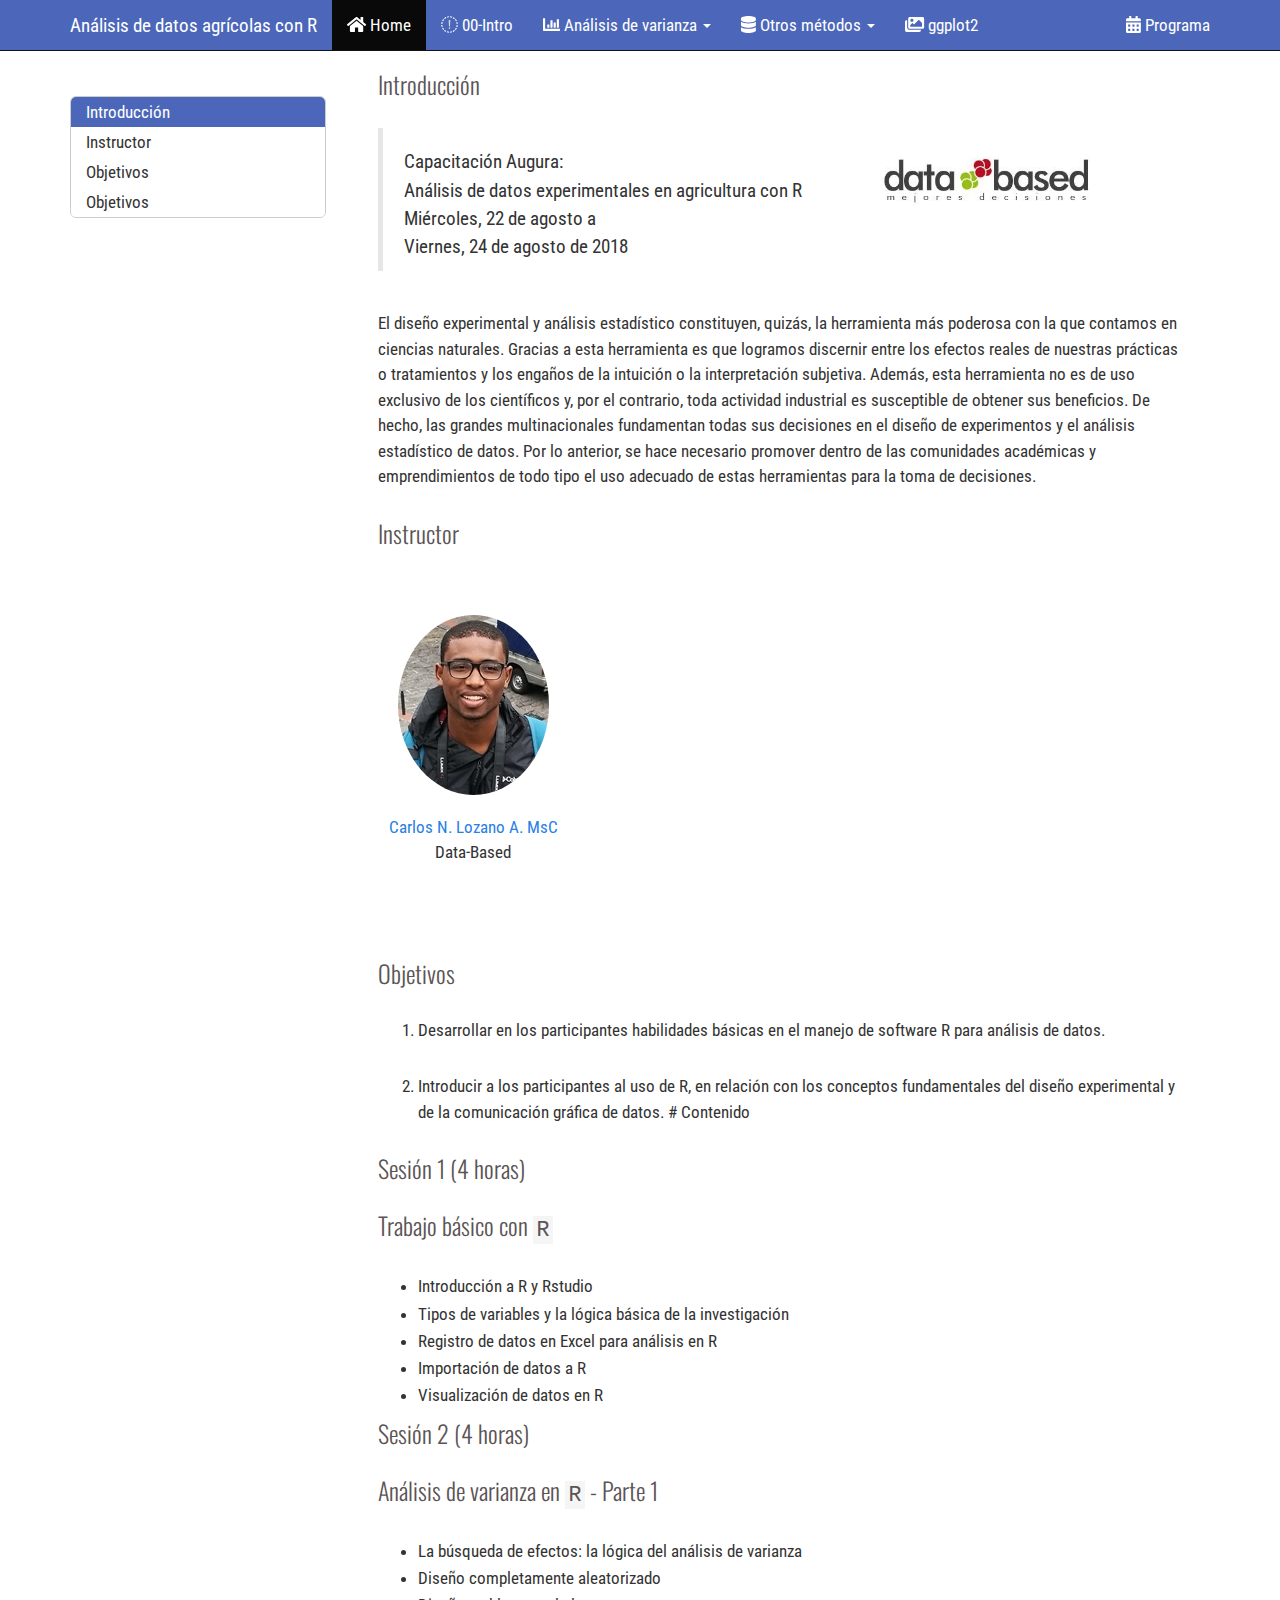
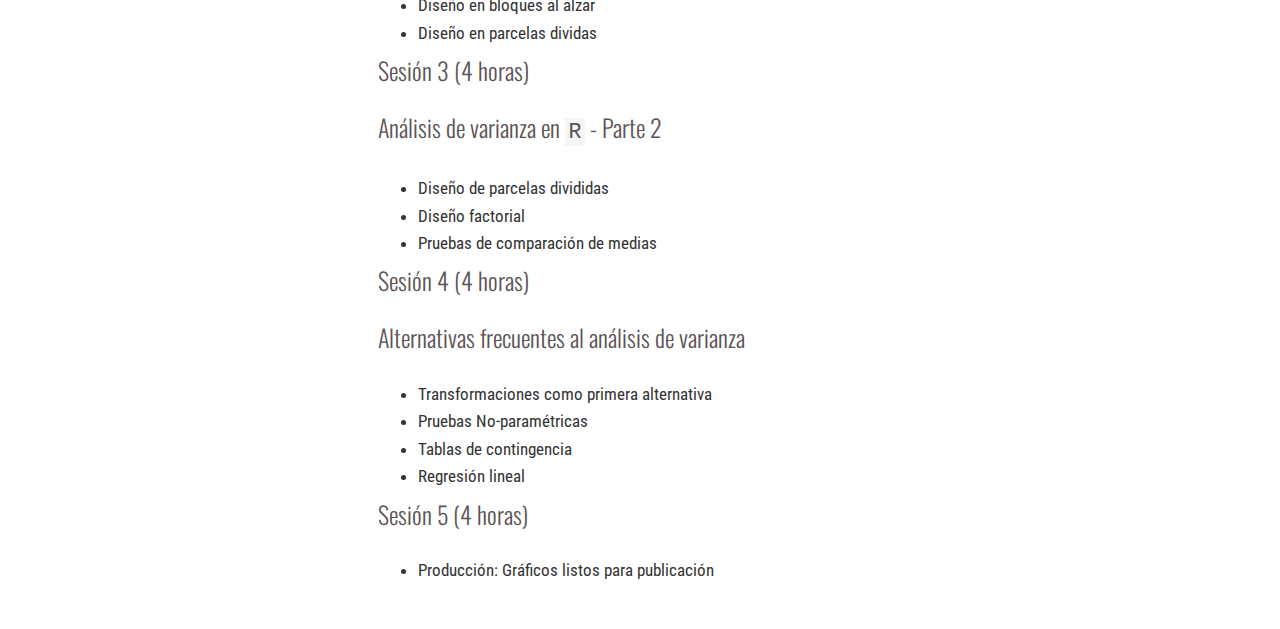
==== commit 23919491: "Sitio final" ====
--- a/docs/index.html
+++ b/docs/index.html
@@ -1,4 +1,3 @@
-<<<<<<< HEAD
 <!DOCTYPE html>
 
 <html xmlns="http://www.w3.org/1999/xhtml">
@@ -294,7 +293,7 @@
 </li>
 <li>
   <a href="01-eda.html">
-    <span class="&lt;i class=&quot;fab fa &lt;i class=&quot;fab fa-r-project&quot;&gt;&lt;/i&gt;"></span>
+    <span class="fab fa fab fa-r-project"></span>
      
     00-Intro
   </a>
@@ -348,20 +347,27 @@
       </a>
     </li>
     <li>
-      <a href="00-Intro.html">
+      <a href="chisq.html">
         <span class="fa fa-table"></span>
          
         Tablas de contigencia
       </a>
     </li>
     <li>
-      <a href="00-Intro.html">
+      <a href="rlm.html">
         <span class="fa fa-chart-line"></span>
          
         Regresión lineal
       </a>
     </li>
   </ul>
+</li>
+<li>
+  <a href="ggplot2.html">
+    <span class="fa fa-images"></span>
+     
+    ggplot2
+  </a>
 </li>
       </ul>
       <ul class="nav navbar-nav navbar-right">
@@ -494,500 +500,3 @@
 
 </body>
 </html>
-=======
-<!DOCTYPE html>
-
-<html xmlns="http://www.w3.org/1999/xhtml">
-
-<head>
-
-<meta charset="utf-8" />
-<meta http-equiv="Content-Type" content="text/html; charset=utf-8" />
-<meta name="generator" content="pandoc" />
-
-
-
-
-<title></title>
-
-<script src="site_libs/jquery-1.11.3/jquery.min.js"></script>
-<meta name="viewport" content="width=device-width, initial-scale=1" />
-<link href="site_libs/bootstrap-3.3.5/css/cosmo.min.css" rel="stylesheet" />
-<script src="site_libs/bootstrap-3.3.5/js/bootstrap.min.js"></script>
-<script src="site_libs/bootstrap-3.3.5/shim/html5shiv.min.js"></script>
-<script src="site_libs/bootstrap-3.3.5/shim/respond.min.js"></script>
-<script src="site_libs/jqueryui-1.11.4/jquery-ui.min.js"></script>
-<link href="site_libs/tocify-1.9.1/jquery.tocify.css" rel="stylesheet" />
-<script src="site_libs/tocify-1.9.1/jquery.tocify.js"></script>
-<script src="site_libs/navigation-1.1/tabsets.js"></script>
-<link href="site_libs/highlightjs-9.12.0/textmate.css" rel="stylesheet" />
-<script src="site_libs/highlightjs-9.12.0/highlight.js"></script>
-<link href="site_libs/pagedtable-1.1/css/pagedtable.css" rel="stylesheet" />
-<script src="site_libs/pagedtable-1.1/js/pagedtable.js"></script>
-<link href="site_libs/font-awesome-5.0.13/css/fa-svg-with-js.css" rel="stylesheet" />
-<script src="site_libs/font-awesome-5.0.13/js/fontawesome-all.min.js"></script>
-<script src="site_libs/font-awesome-5.0.13/js/fa-v4-shims.min.js"></script>
-
-<style type="text/css">code{white-space: pre;}</style>
-<style type="text/css">
-  pre:not([class]) {
-    background-color: white;
-  }
-</style>
-<script type="text/javascript">
-if (window.hljs) {
-  hljs.configure({languages: []});
-  hljs.initHighlightingOnLoad();
-  if (document.readyState && document.readyState === "complete") {
-    window.setTimeout(function() { hljs.initHighlighting(); }, 0);
-  }
-}
-</script>
-
-
-
-<style type="text/css">
-h1 {
-  font-size: 34px;
-}
-h1.title {
-  font-size: 38px;
-}
-h2 {
-  font-size: 30px;
-}
-h3 {
-  font-size: 24px;
-}
-h4 {
-  font-size: 18px;
-}
-h5 {
-  font-size: 16px;
-}
-h6 {
-  font-size: 12px;
-}
-.table th:not([align]) {
-  text-align: left;
-}
-</style>
-
-<link rel="stylesheet" href="style.css" type="text/css" />
-
-</head>
-
-<body>
-
-<style type = "text/css">
-.main-container {
-  max-width: 940px;
-  margin-left: auto;
-  margin-right: auto;
-}
-code {
-  color: inherit;
-  background-color: rgba(0, 0, 0, 0.04);
-}
-img {
-  max-width:100%;
-  height: auto;
-}
-.tabbed-pane {
-  padding-top: 12px;
-}
-.html-widget {
-  margin-bottom: 20px;
-}
-button.code-folding-btn:focus {
-  outline: none;
-}
-</style>
-
-
-<style type="text/css">
-/* padding for bootstrap navbar */
-body {
-  padding-top: 51px;
-  padding-bottom: 40px;
-}
-/* offset scroll position for anchor links (for fixed navbar)  */
-.section h1 {
-  padding-top: 56px;
-  margin-top: -56px;
-}
-
-.section h2 {
-  padding-top: 56px;
-  margin-top: -56px;
-}
-.section h3 {
-  padding-top: 56px;
-  margin-top: -56px;
-}
-.section h4 {
-  padding-top: 56px;
-  margin-top: -56px;
-}
-.section h5 {
-  padding-top: 56px;
-  margin-top: -56px;
-}
-.section h6 {
-  padding-top: 56px;
-  margin-top: -56px;
-}
-</style>
-
-<script>
-// manage active state of menu based on current page
-$(document).ready(function () {
-  // active menu anchor
-  href = window.location.pathname
-  href = href.substr(href.lastIndexOf('/') + 1)
-  if (href === "")
-    href = "index.html";
-  var menuAnchor = $('a[href="' + href + '"]');
-
-  // mark it active
-  menuAnchor.parent().addClass('active');
-
-  // if it's got a parent navbar menu mark it active as well
-  menuAnchor.closest('li.dropdown').addClass('active');
-});
-</script>
-
-
-<div class="container-fluid main-container">
-
-<!-- tabsets -->
-<script>
-$(document).ready(function () {
-  window.buildTabsets("TOC");
-});
-</script>
-
-<!-- code folding -->
-
-
-
-
-<script>
-$(document).ready(function ()  {
-
-    // move toc-ignore selectors from section div to header
-    $('div.section.toc-ignore')
-        .removeClass('toc-ignore')
-        .children('h1,h2,h3,h4,h5').addClass('toc-ignore');
-
-    // establish options
-    var options = {
-      selectors: "h1,h2,h3",
-      theme: "bootstrap3",
-      context: '.toc-content',
-      hashGenerator: function (text) {
-        return text.replace(/[.\\/?&!#<>]/g, '').replace(/\s/g, '_').toLowerCase();
-      },
-      ignoreSelector: ".toc-ignore",
-      scrollTo: 0
-    };
-    options.showAndHide = true;
-    options.smoothScroll = true;
-
-    // tocify
-    var toc = $("#TOC").tocify(options).data("toc-tocify");
-});
-</script>
-
-<style type="text/css">
-
-#TOC {
-  margin: 25px 0px 20px 0px;
-}
-@media (max-width: 768px) {
-#TOC {
-  position: relative;
-  width: 100%;
-}
-}
-
-
-.toc-content {
-  padding-left: 30px;
-  padding-right: 40px;
-}
-
-div.main-container {
-  max-width: 1200px;
-}
-
-div.tocify {
-  width: 20%;
-  max-width: 260px;
-  max-height: 85%;
-}
-
-@media (min-width: 768px) and (max-width: 991px) {
-  div.tocify {
-    width: 25%;
-  }
-}
-
-@media (max-width: 767px) {
-  div.tocify {
-    width: 100%;
-    max-width: none;
-  }
-}
-
-.tocify ul, .tocify li {
-  line-height: 20px;
-}
-
-.tocify-subheader .tocify-item {
-  font-size: 0.90em;
-  padding-left: 25px;
-  text-indent: 0;
-}
-
-.tocify .list-group-item {
-  border-radius: 0px;
-}
-
-
-</style>
-
-<!-- setup 3col/9col grid for toc_float and main content  -->
-<div class="row-fluid">
-<div class="col-xs-12 col-sm-4 col-md-3">
-<div id="TOC" class="tocify">
-</div>
-</div>
-
-<div class="toc-content col-xs-12 col-sm-8 col-md-9">
-
-
-
-
-<div class="navbar navbar-default  navbar-fixed-top" role="navigation">
-  <div class="container">
-    <div class="navbar-header">
-      <button type="button" class="navbar-toggle collapsed" data-toggle="collapse" data-target="#navbar">
-        <span class="icon-bar"></span>
-        <span class="icon-bar"></span>
-        <span class="icon-bar"></span>
-      </button>
-      <a class="navbar-brand" href="index.html">Análisis de datos agrícolas con R</a>
-    </div>
-    <div id="navbar" class="navbar-collapse collapse">
-      <ul class="nav navbar-nav">
-        <li>
-  <a href="index.html">
-    <span class="fa fa-home"></span>
-     
-    Home
-  </a>
-</li>
-<li>
-  <a href="01-eda.html">
-    <span class="&lt;i class=&quot;fab fa &lt;i class=&quot;fab fa-r-project&quot;&gt;&lt;/i&gt;"></span>
-     
-    00-Intro
-  </a>
-</li>
-<li class="dropdown">
-  <a href="#" class="dropdown-toggle" data-toggle="dropdown" role="button" aria-expanded="false">
-    <span class="fa fa-chart-bar"></span>
-     
-    Análisis de varianza
-     
-    <span class="caret"></span>
-  </a>
-  <ul class="dropdown-menu" role="menu">
-    <li>
-      <a href="00-Intro.html">
-        <span class="fa fa-battery-quarter"></span>
-         
-        Parte 1
-      </a>
-    </li>
-    <li>
-      <a href="00-Intro.html">
-        <span class="fa fa-battery-three-quarters"></span>
-         
-        Parte 2
-      </a>
-    </li>
-  </ul>
-</li>
-<li class="dropdown">
-  <a href="#" class="dropdown-toggle" data-toggle="dropdown" role="button" aria-expanded="false">
-    <span class="fa fa-database"></span>
-     
-    Otros métodos
-     
-    <span class="caret"></span>
-  </a>
-  <ul class="dropdown-menu" role="menu">
-    <li>
-      <a href="00-Intro.html">
-        <span class="fa fa-random"></span>
-         
-        Transformaciones
-      </a>
-    </li>
-    <li>
-      <a href="00-Intro.html">
-        <span class="fa fa-exchange-alt"></span>
-         
-        Pruebas No-paramétricas
-      </a>
-    </li>
-    <li>
-      <a href="00-Intro.html">
-        <span class="fa fa-table"></span>
-         
-        Tablas de contigencia
-      </a>
-    </li>
-    <li>
-      <a href="00-Intro.html">
-        <span class="fa fa-chart-line"></span>
-         
-        Regresión lineal
-      </a>
-    </li>
-  </ul>
-</li>
-      </ul>
-      <ul class="nav navbar-nav navbar-right">
-        <li>
-  <a href="02-timetable.html">
-    <span class="fa fa-calendar"></span>
-     
-    Programa
-  </a>
-</li>
-      </ul>
-    </div><!--/.nav-collapse -->
-  </div><!--/.container -->
-</div><!--/.navbar -->
-
-<div class="fluid-row" id="header">
-
-
-
-
-</div>
-
-
-<div id="introduccion" class="section level1">
-<h1>Introducción</h1>
-<blockquote>
-<p>Capacitación Augura:<img src = "img/db.jpg" width=350 align=right><br> Análisis de datos experimentales en agricultura con R <br> Miércoles, 22 de agosto a <br> Viernes, 24 de agosto de 2018</p>
-</blockquote>
-<p>El diseño experimental y análisis estadístico constituyen, quizás, la herramienta más poderosa con la que contamos en ciencias naturales. Gracias a esta herramienta es que logramos discernir entre los efectos reales de nuestras prácticas o tratamientos y los engaños de la intuición o la interpretación subjetiva. Además, esta herramienta no es de uso exclusivo de los científicos y, por el contrario, toda actividad industrial es susceptible de obtener sus beneficios. De hecho, las grandes multinacionales fundamentan todas sus decisiones en el diseño de experimentos y el análisis estadístico de datos. Por lo anterior, se hace necesario promover dentro de las comunidades académicas y emprendimientos de todo tipo el uso adecuado de estas herramientas para la toma de decisiones.</p>
-</div>
-<div id="instructor" class="section level1">
-<h1>Instructor</h1>
-<div class="section group">
-<div class="col span_1_of_1">
-<p><img src = "img/carlos.jpg" style = "border-radius: 50%; border-color: white 1px; margin: 20px"><br />
-<a href="https://www.facebook.com/databasedMD/">Carlos N. Lozano A. MsC</a><br />
-Data-Based</p>
-</div>
-<div id="objetivos" class="section level1">
-<h1>Objetivos</h1>
-<ol style="list-style-type: decimal">
-<li><p>Desarrollar en los participantes habilidades básicas en el manejo de software R para análisis de datos.</p></li>
-<li><p>Introducir a los participantes al uso de R, en relación con los conceptos fundamentales del diseño experimental y de la comunicación gráfica de datos. # Contenido</p></li>
-</ol>
-<div id="sesion-1-4-horas" class="section level2">
-<h2>Sesión 1 (4 horas)</h2>
-<div id="trabajo-basico-con-r" class="section level3">
-<h3>Trabajo básico con <code>R</code></h3>
-<ul>
-<li>Introducción a R y Rstudio</li>
-<li>Tipos de variables y la lógica básica de la investigación</li>
-<li>Registro de datos en Excel para análisis en R</li>
-<li>Importación de datos a R</li>
-<li>Visualización de datos en R</li>
-</ul>
-</div>
-</div>
-<div id="sesion-2-4-horas" class="section level2">
-<h2>Sesión 2 (4 horas)</h2>
-<div id="analisis-de-varianza-en-r---parte-1" class="section level3">
-<h3>Análisis de varianza en <code>R</code> - Parte 1</h3>
-<ul>
-<li>La búsqueda de efectos: la lógica del análisis de varianza</li>
-<li>Diseño completamente aleatorizado</li>
-<li>Diseño en bloques al alzar</li>
-<li>Diseño en parcelas dividas</li>
-</ul>
-</div>
-</div>
-<div id="sesion-3-4-horas" class="section level2">
-<h2>Sesión 3 (4 horas)</h2>
-<div id="analisis-de-varianza-en-r---parte-2" class="section level3">
-<h3>Análisis de varianza en <code>R</code> - Parte 2</h3>
-<ul>
-<li>Diseño de parcelas divididas</li>
-<li>Diseño factorial</li>
-<li>Pruebas de comparación de medias</li>
-</ul>
-</div>
-</div>
-<div id="sesion-4-4-horas" class="section level2">
-<h2>Sesión 4 (4 horas)</h2>
-<div id="alternativas-frecuentes-al-analisis-de-varianza" class="section level3">
-<h3>Alternativas frecuentes al análisis de varianza</h3>
-<ul>
-<li>Transformaciones como primera alternativa</li>
-<li>Pruebas No-paramétricas</li>
-<li>Tablas de contingencia</li>
-<li>Regresión lineal</li>
-</ul>
-</div>
-</div>
-<div id="sesion-5-4-horas" class="section level2">
-<h2>Sesión 5 (4 horas)</h2>
-<ul>
-<li>Producción: Gráficos listos para publicación</li>
-</ul>
-</div>
-</div>
-
-
-
-</div>
-</div>
-
-</div>
-
-<script>
-
-// add bootstrap table styles to pandoc tables
-function bootstrapStylePandocTables() {
-  $('tr.header').parent('thead').parent('table').addClass('table table-condensed');
-}
-$(document).ready(function () {
-  bootstrapStylePandocTables();
-});
-
-
-</script>
-
-<!-- dynamically load mathjax for compatibility with self-contained -->
-<script>
-  (function () {
-    var script = document.createElement("script");
-    script.type = "text/javascript";
-    script.src  = "https://mathjax.rstudio.com/latest/MathJax.js?config=TeX-AMS-MML_HTMLorMML";
-    document.getElementsByTagName("head")[0].appendChild(script);
-  })();
-</script>
-
-</body>
-</html>
->>>>>>> master
